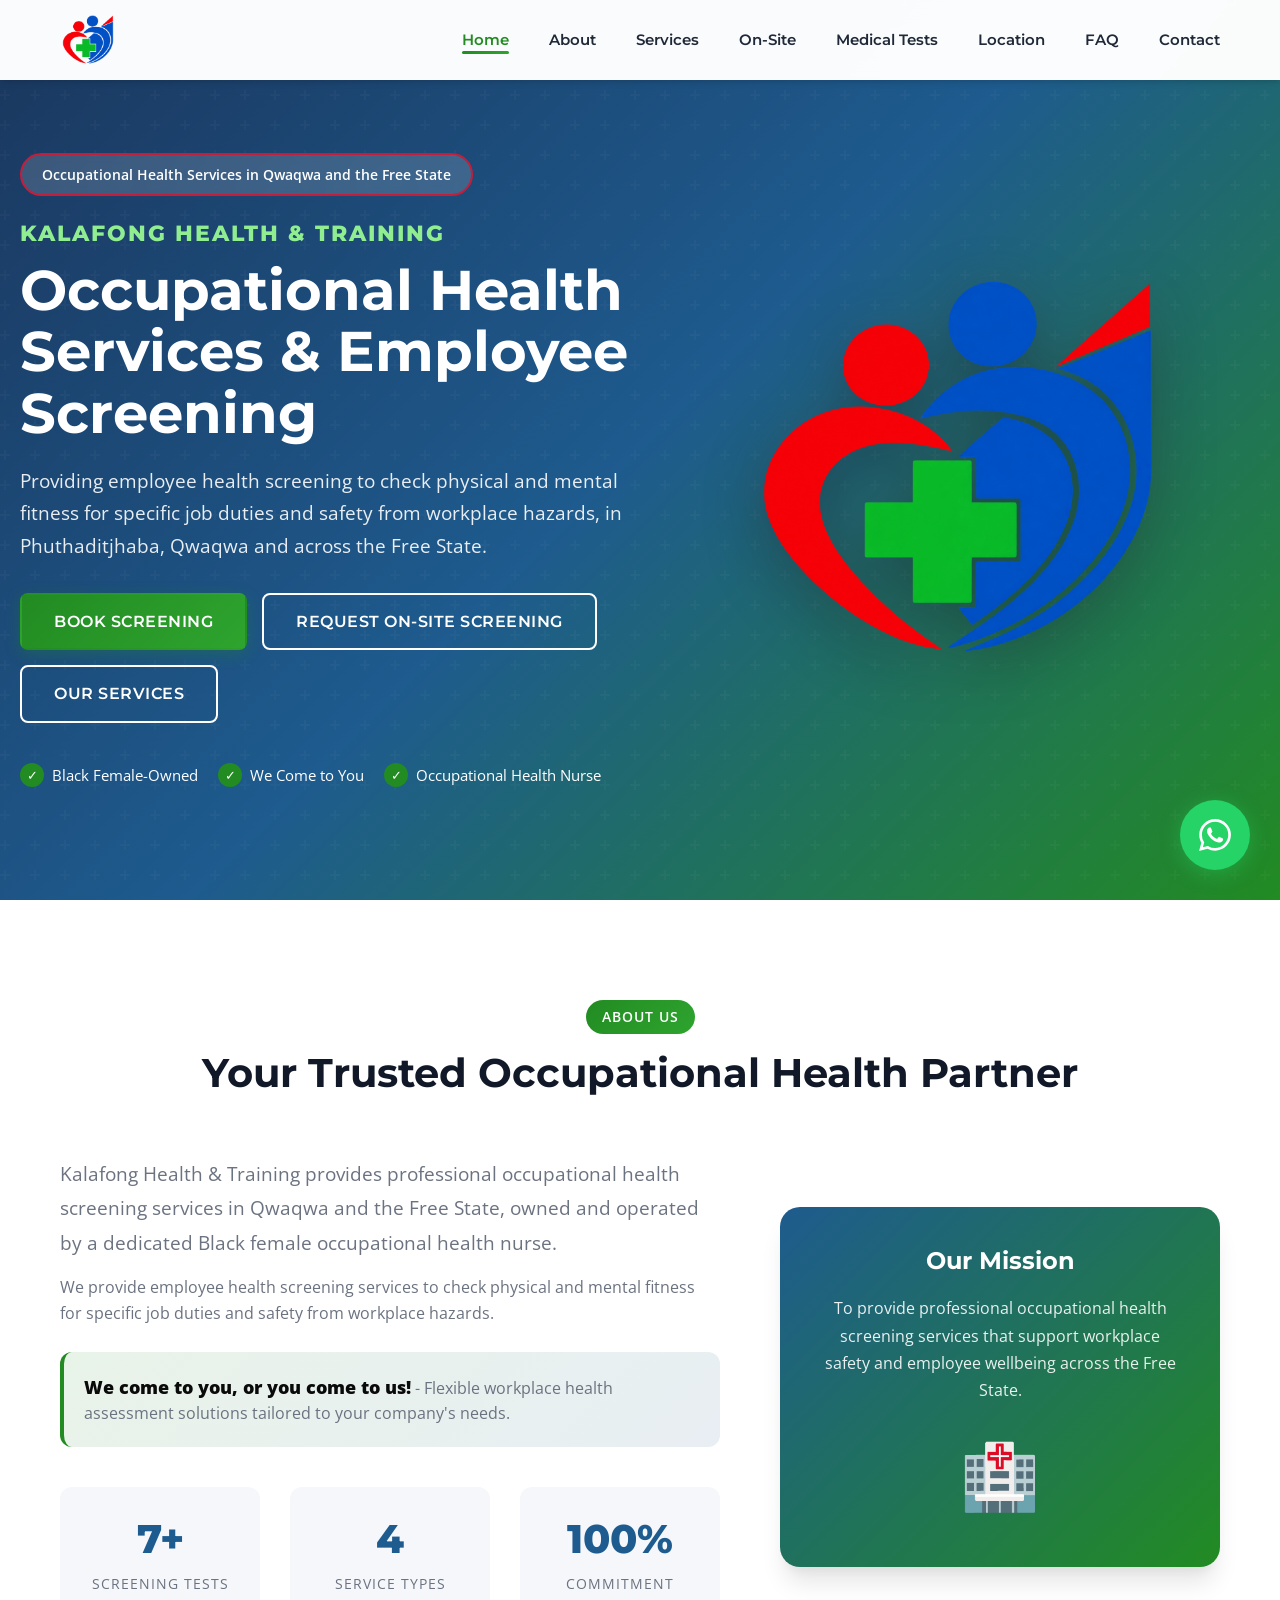
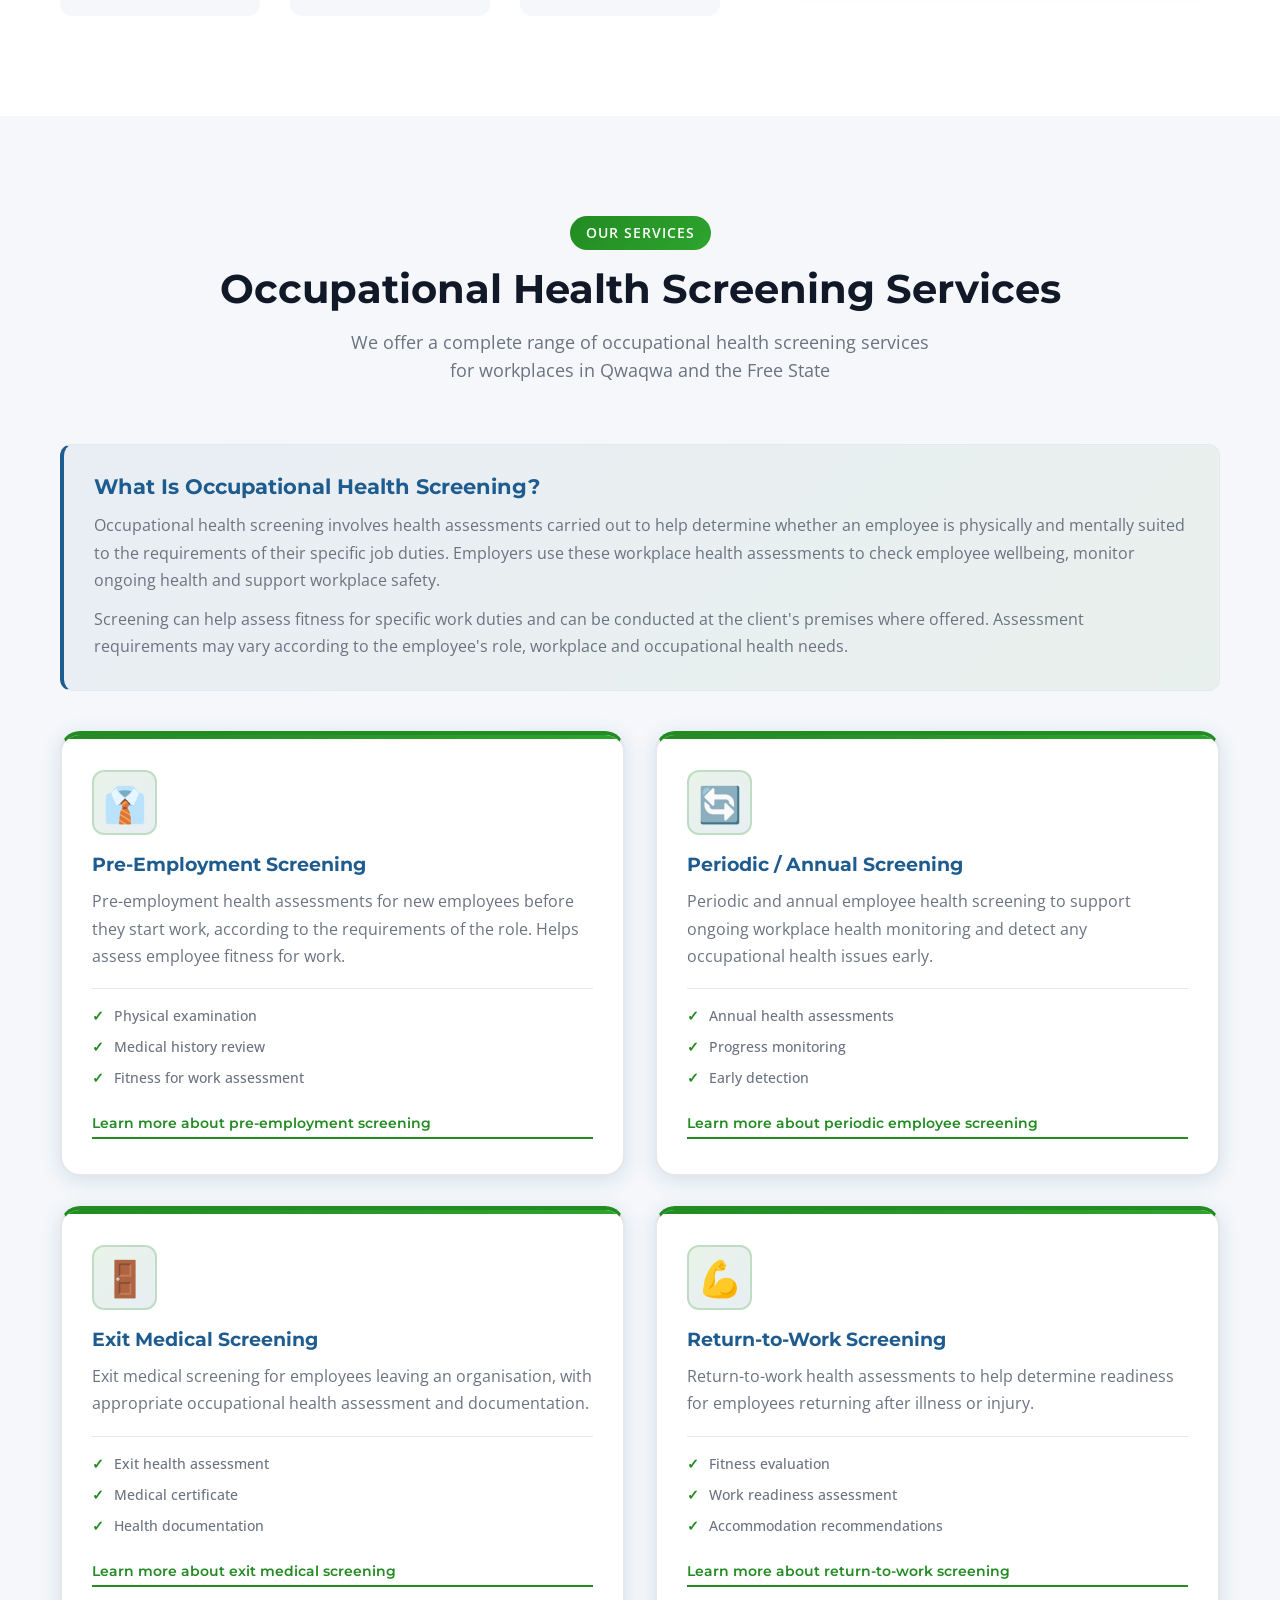
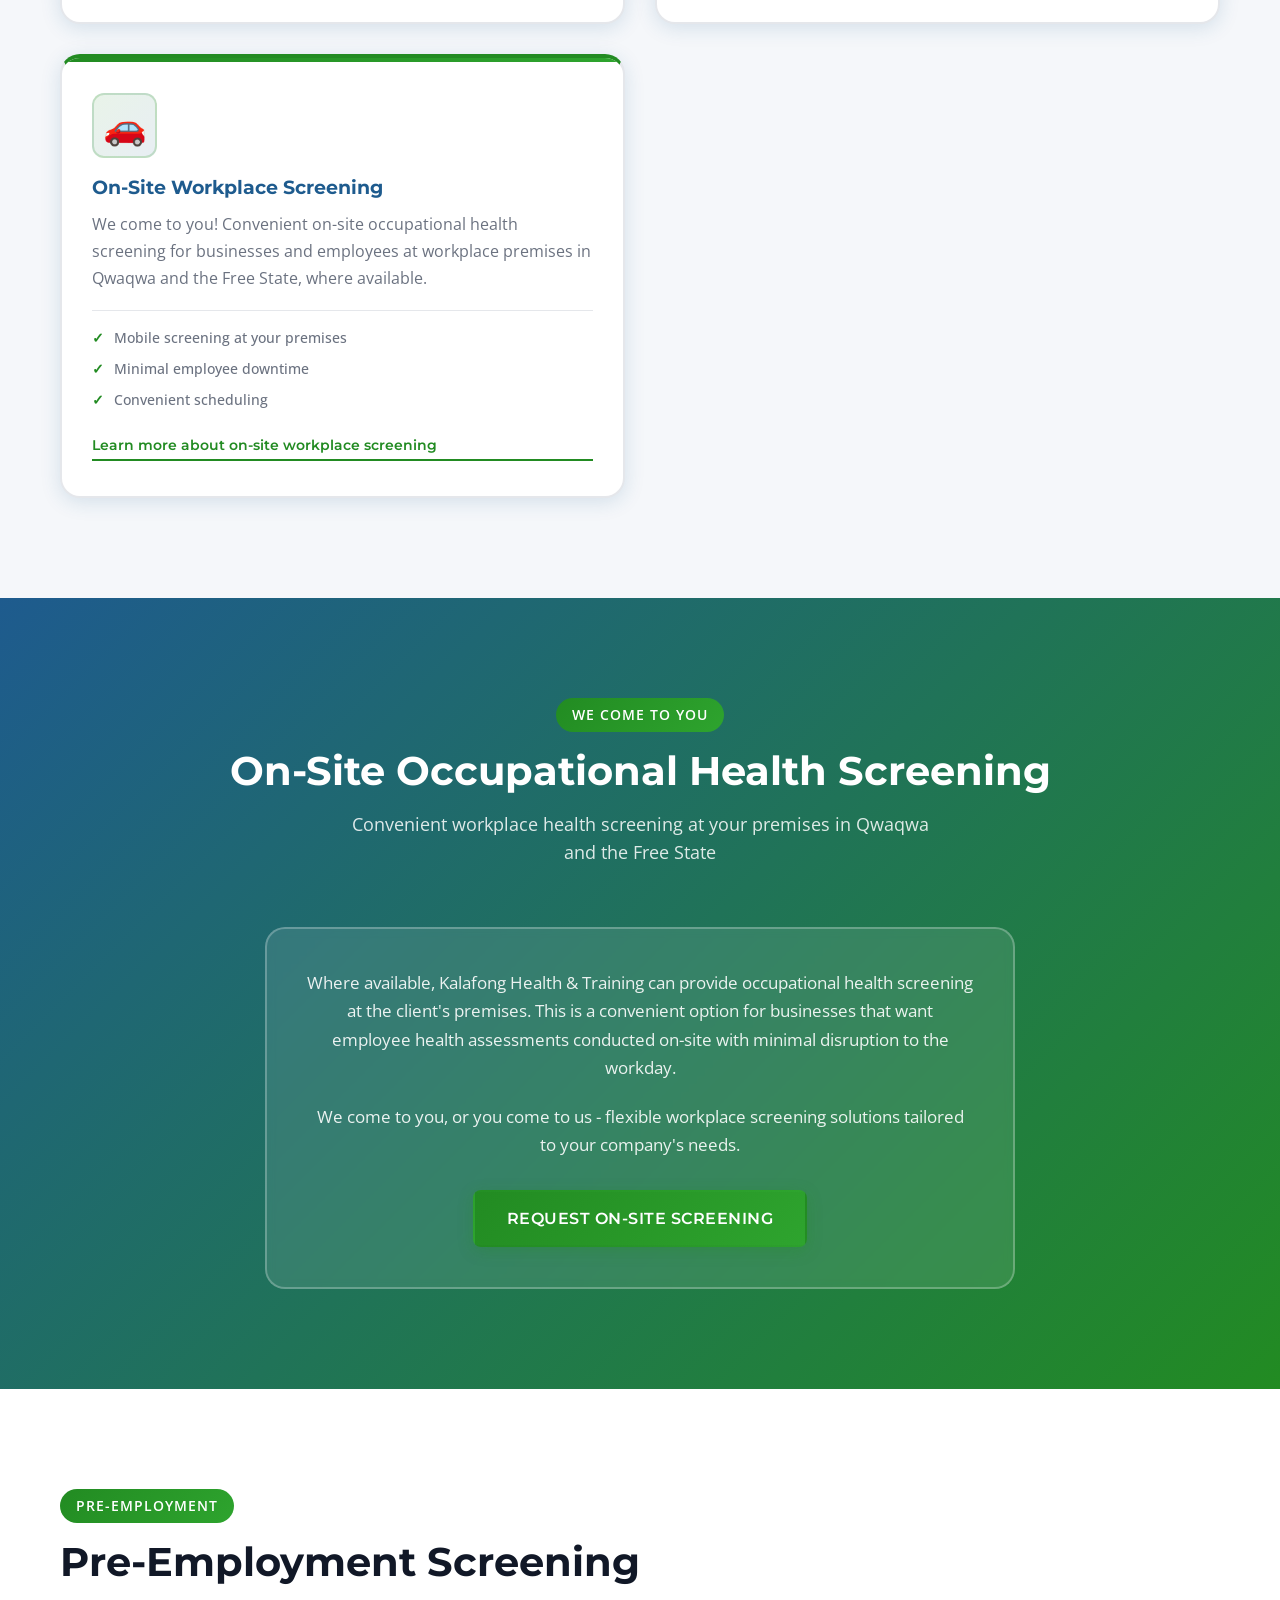
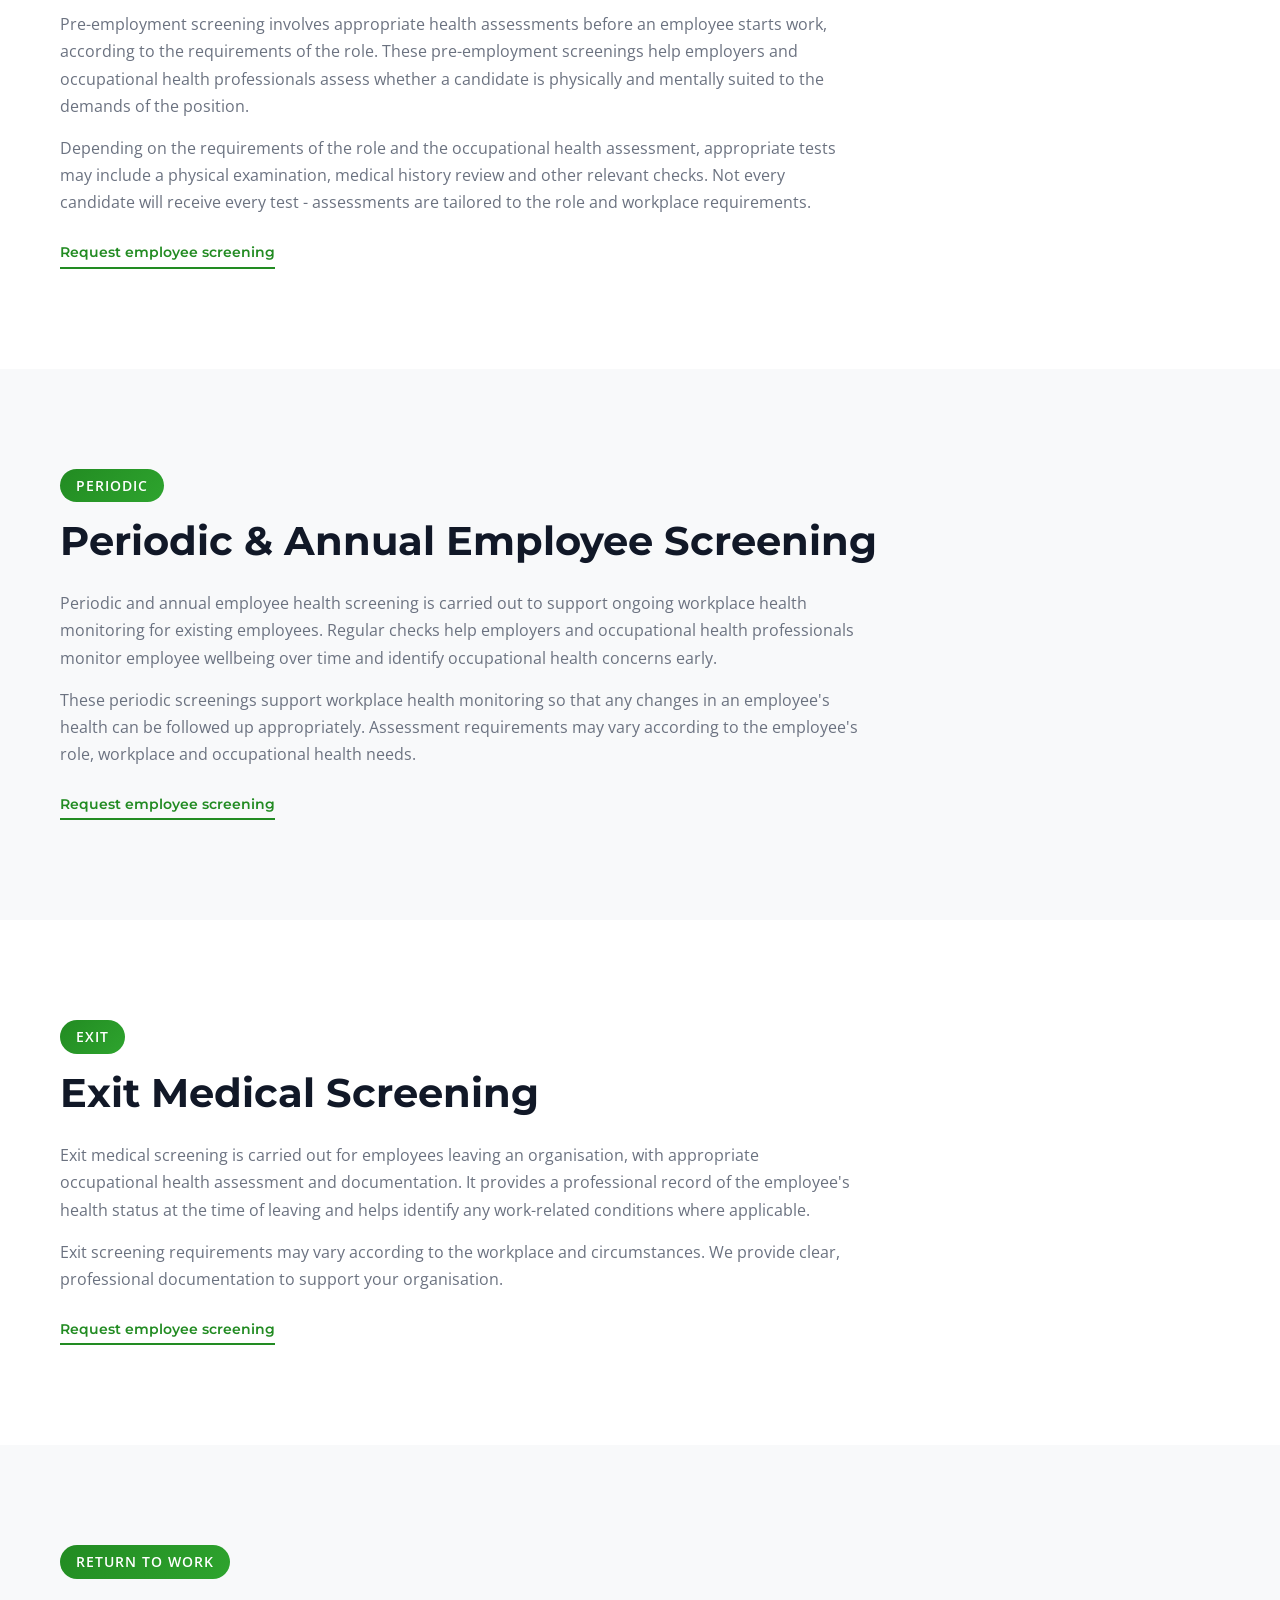
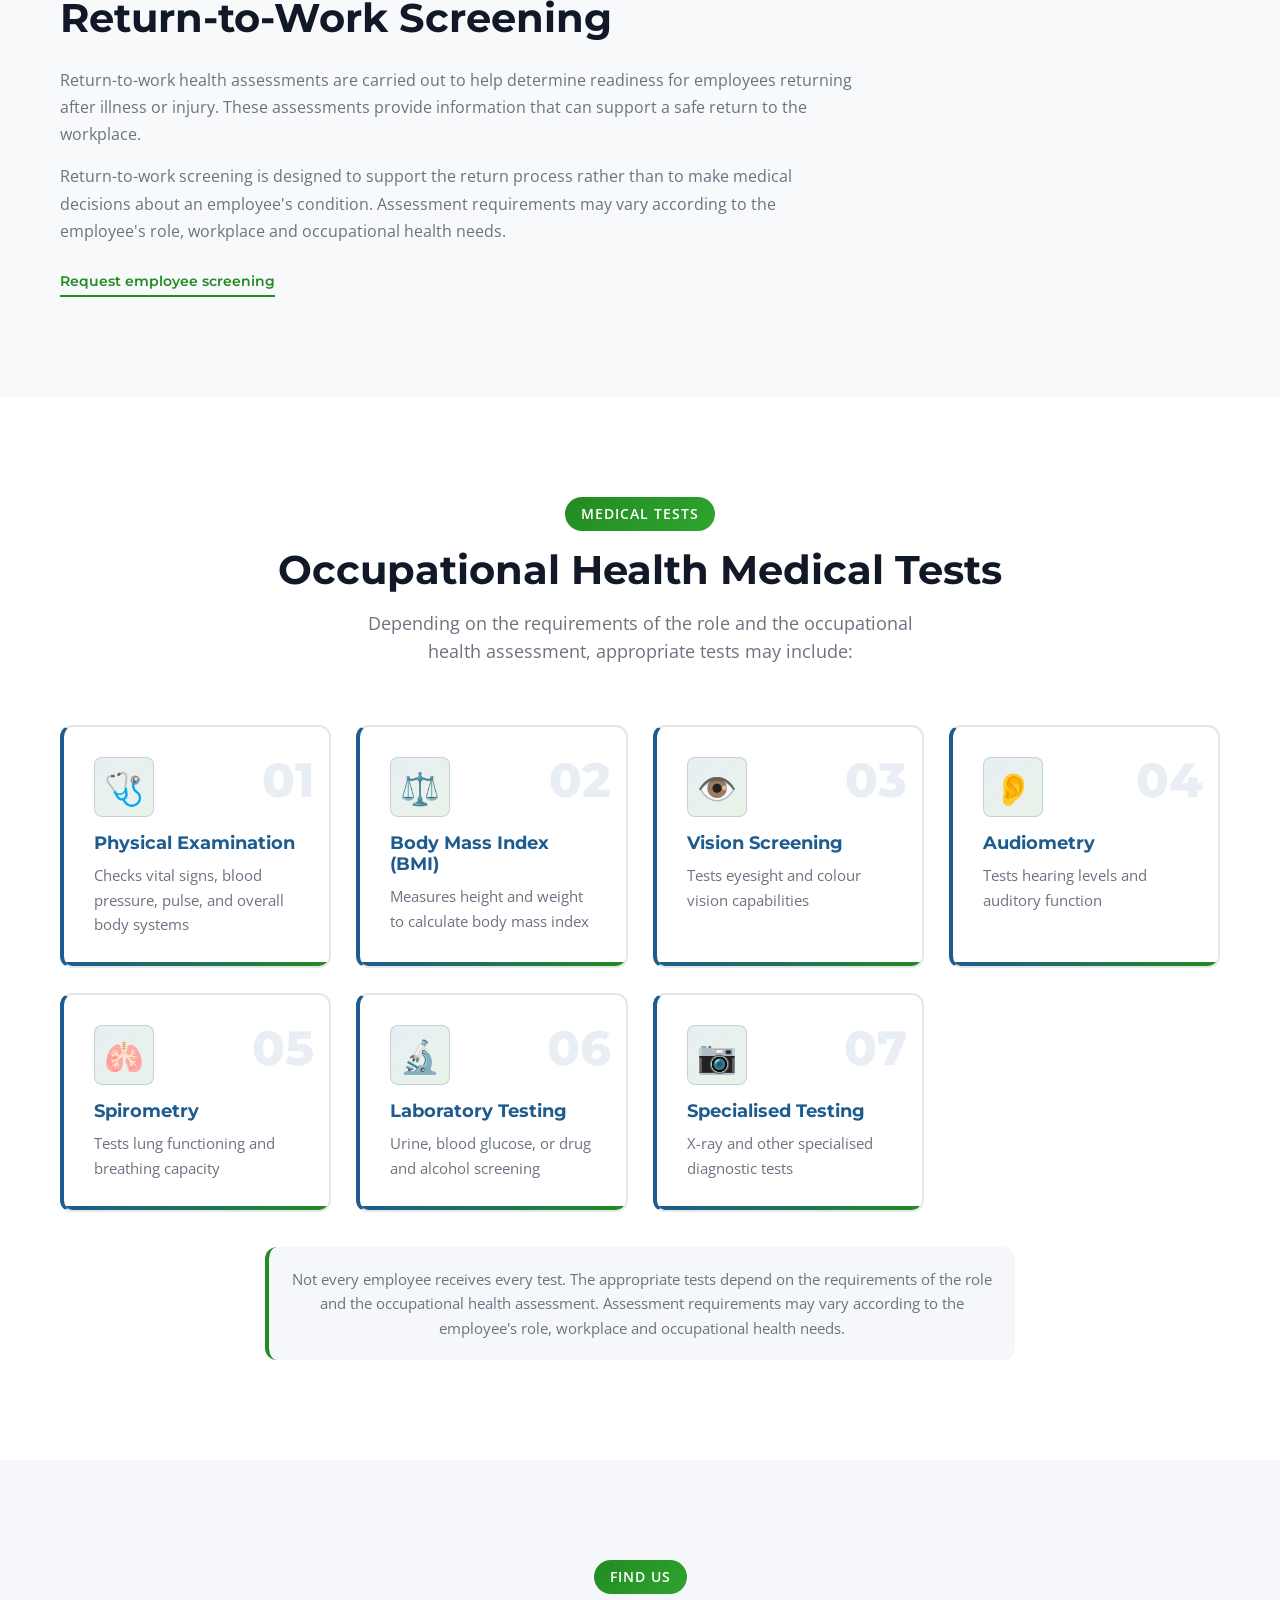
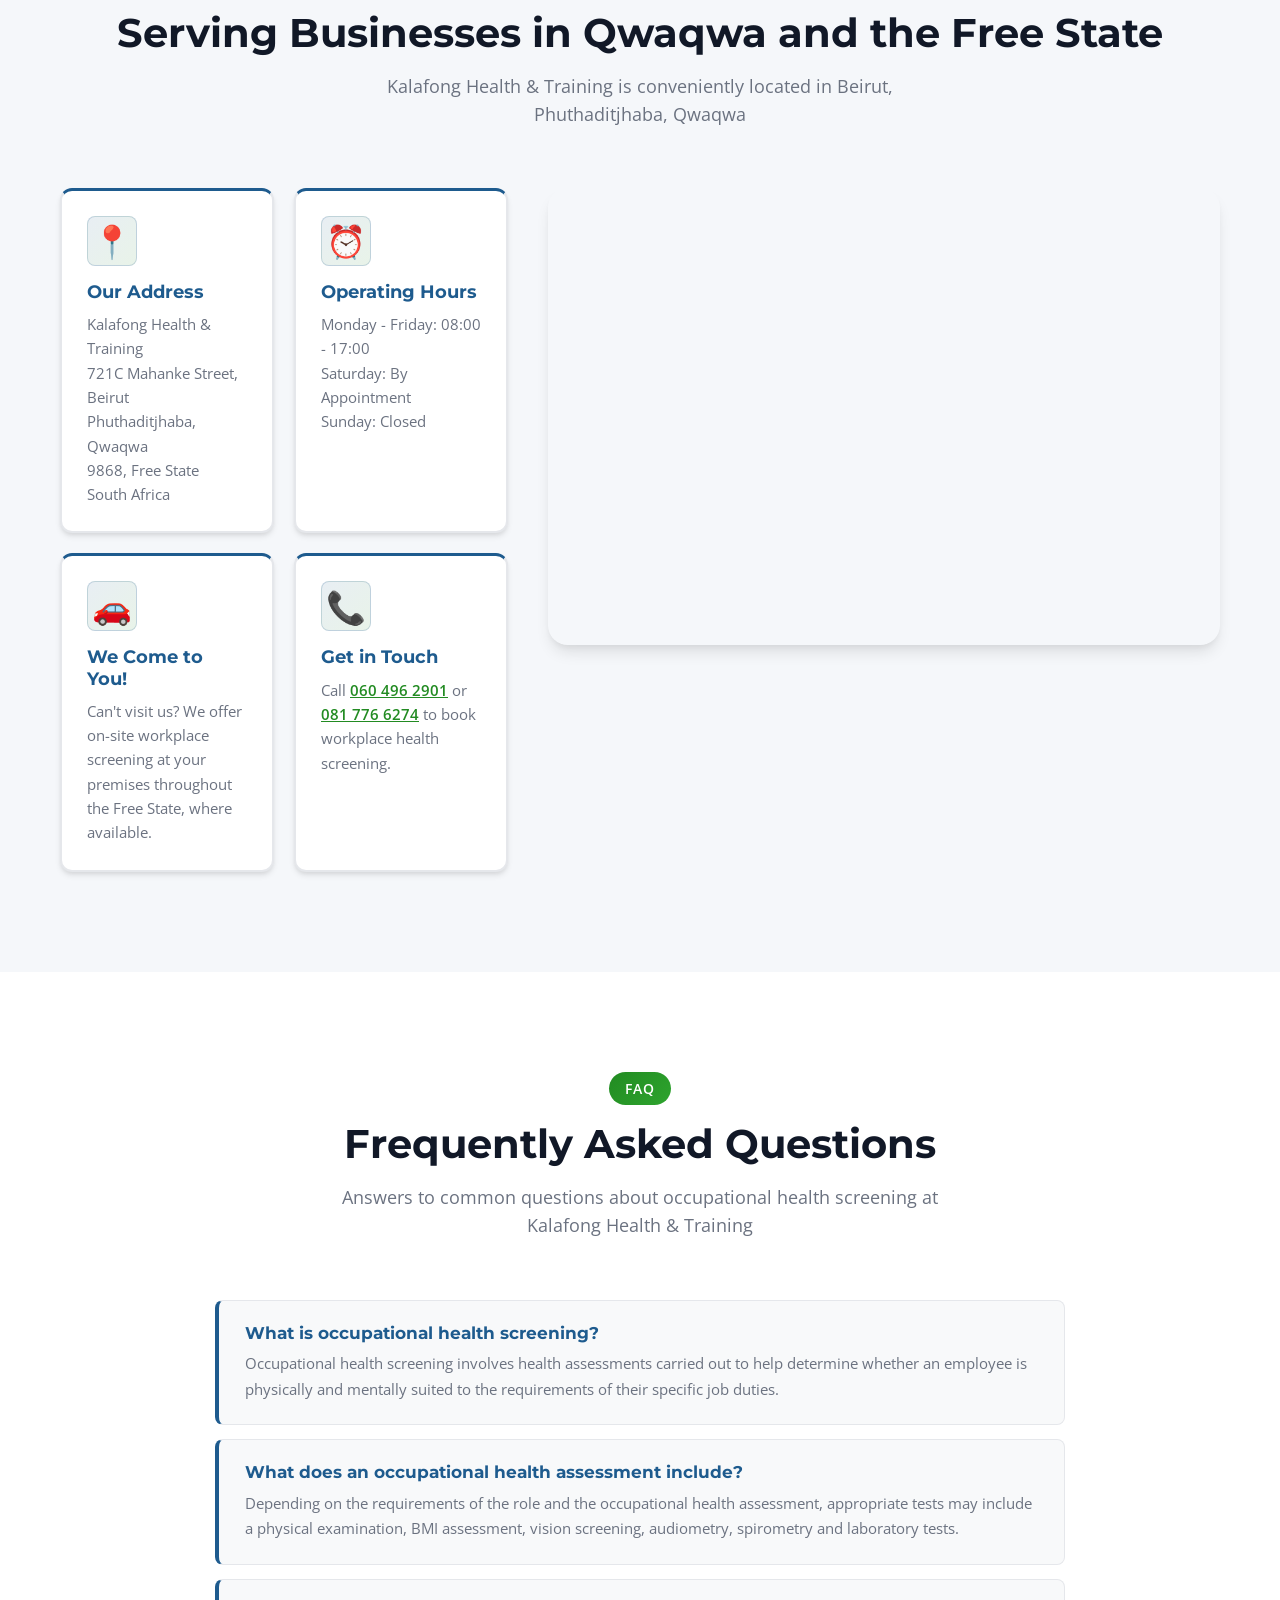
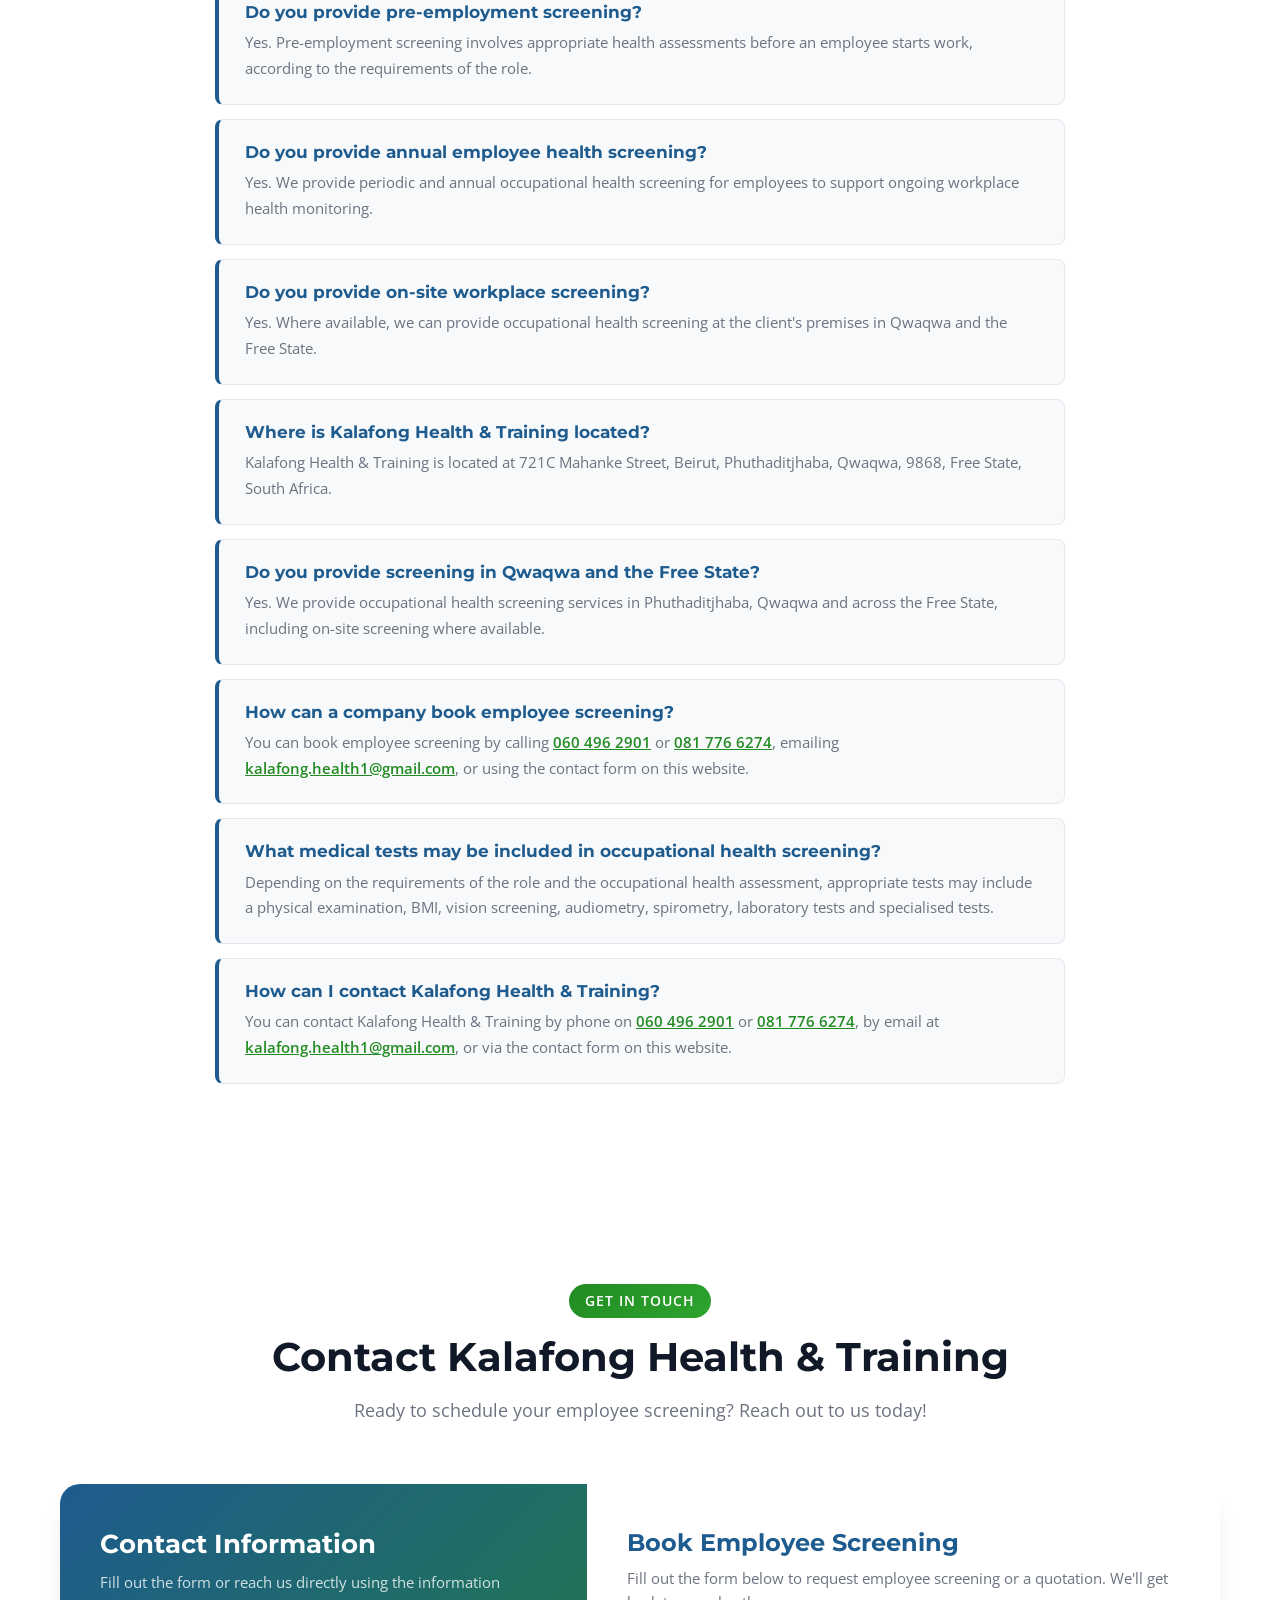
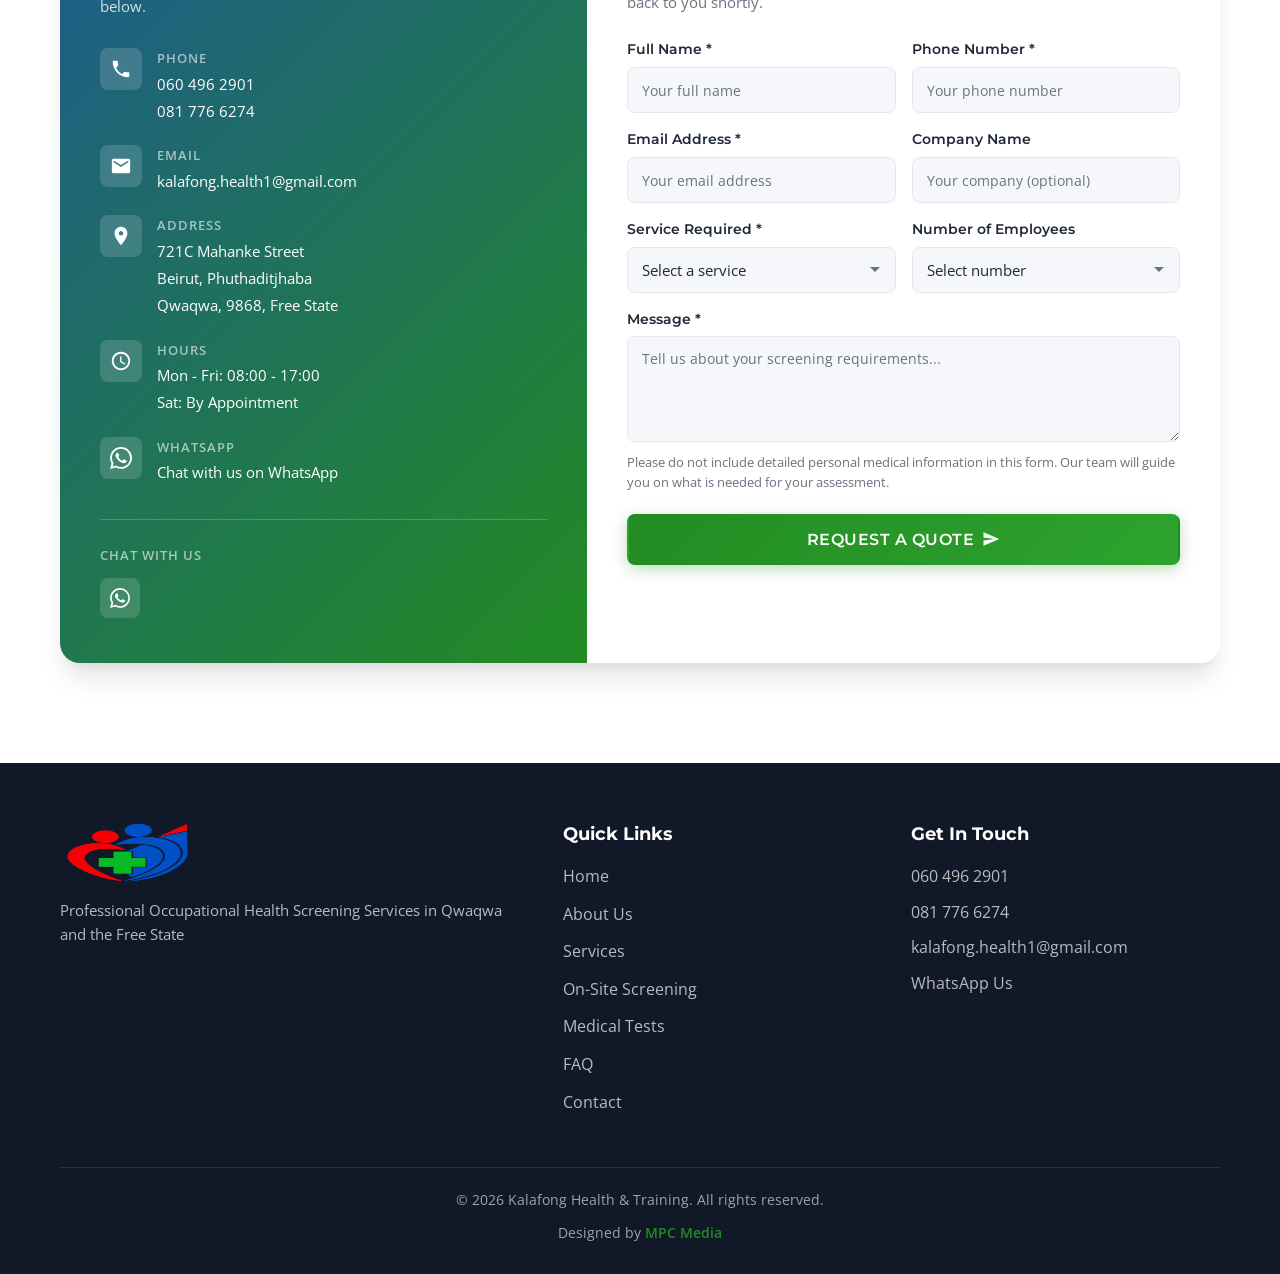
==== index.html @ 6b4f8556 "Add Kalafong Health & Training website with SEO optimisation" ====
<!DOCTYPE html>
<html lang="en">
<head>
    <meta charset="UTF-8">
    <meta name="viewport" content="width=device-width, initial-scale=1.0">
    <meta name="color-scheme" content="light">
    <!--
    =====================================================
    KALAFONG HEALTH & TRAINING — SITE CONFIGURATION
    =====================================================
    SITE_URL: replace the value below with the final confirmed
    domain once it is available (e.g. https://kalafonghealthandtraining.co.za/).
    Do not use "#" placeholders for real URLs.
    Callback phone for WhatsApp: 060 496 2901 / +27 60 496 2901
    =====================================================
    -->
    <meta name="title" content="Kalafong Health & Training | Occupational Health Services in Qwaqwa">
    <meta name="description" content="Kalafong Health & Training provides occupational health screening and employee health assessments in Phuthaditjhaba, Qwaqwa and across the Free State.">
    <meta name="robots" content="index, follow">
    <meta name="author" content="Kalafong Health & Training">
    <meta name="geo.region" content="ZA-FS">
    <meta name="geo.placename" content="Phuthaditjhaba, Qwaqwa">
    <meta name="theme-color" content="#228B22">

    <title>Kalafong Health & Training | Occupational Health Services in Qwaqwa</title>

    <!-- Canonical (update SITE_URL with the final domain) -->
    <link rel="canonical" href="https://kalafonghealthandtraining.co.za/">

    <!-- Open Graph -->
    <meta property="og:type" content="website">
    <meta property="og:site_name" content="Kalafong Health & Training">
    <meta property="og:title" content="Kalafong Health & Training | Occupational Health Services in Qwaqwa">
    <meta property="og:description" content="Kalafong Health & Training provides occupational health screening and employee health assessments in Phuthaditjhaba, Qwaqwa and across the Free State.">
    <meta property="og:url" content="https://kalafonghealthandtraining.co.za/">
    <meta property="og:image" content="https://kalafonghealthandtraining.co.za/kalafong-health-training-logo.png">
    <meta property="og:image:alt" content="Kalafong Health & Training">
    <meta property="og:locale" content="en_ZA">

    <!-- Twitter -->
    <meta name="twitter:card" content="summary">
    <meta name="twitter:title" content="Kalafong Health & Training | Occupational Health Services in Qwaqwa">
    <meta name="twitter:description" content="Occupational health screening and employee health assessments in Phuthaditjhaba, Qwaqwa and the Free State.">
    <meta name="twitter:image" content="https://kalafonghealthandtraining.co.za/kalafong-health-training-logo.png">

    <!-- Local Business Structured Data -->
    <script type="application/ld+json">
    {
        "@context": "https://schema.org",
        "@type": "MedicalBusiness",
        "name": "Kalafong Health & Training",
        "description": "Occupational health screening and employee health assessment services in Phuthaditjhaba, Qwaqwa and the Free State.",
        "url": "https://kalafonghealthandtraining.co.za/",
        "logo": "https://kalafonghealthandtraining.co.za/kalafong-health-training-logo.png",
        "telephone": "+27604962901",
        "email": "kalafong.health1@gmail.com",
        "address": {
            "@type": "PostalAddress",
            "streetAddress": "721C Mahanke Street, Beirut",
            "addressLocality": "Phuthaditjhaba",
            "addressRegion": "Qwaqwa, Free State",
            "postalCode": "9868",
            "addressCountry": "ZA"
        },
        "openingHoursSpecification": [
            {
                "@type": "OpeningHoursSpecification",
                "dayOfWeek": ["Monday", "Tuesday", "Wednesday", "Thursday", "Friday"],
                "opens": "08:00",
                "closes": "17:00"
            },
            {
                "@type": "OpeningHoursSpecification",
                "dayOfWeek": "Saturday",
                "description": "By appointment"
            }
        ],
        "areaServed": ["Qwaqwa", "Phuthaditjhaba", "Free State", "South Africa"]
    }
    </script>

    <!-- Organization Structured Data -->
    <script type="application/ld+json">
    {
        "@context": "https://schema.org",
        "@type": "Organization",
        "name": "Kalafong Health & Training",
        "url": "https://kalafonghealthandtraining.co.za/",
        "logo": "https://kalafonghealthandtraining.co.za/kalafong-health-training-logo.png",
        "telephone": "+27604962901",
        "email": "kalafong.health1@gmail.com",
        "address": {
            "@type": "PostalAddress",
            "streetAddress": "721C Mahanke Street, Beirut",
            "addressLocality": "Phuthaditjhaba",
            "addressRegion": "Qwaqwa, Free State",
            "postalCode": "9868",
            "addressCountry": "ZA"
        }
    }
    </script>

    <!-- FAQ Structured Data (content is visible on page) -->
    <script type="application/ld+json">
    {
        "@context": "https://schema.org",
        "@type": "FAQPage",
        "mainEntity": [
            {
                "@type": "Question",
                "name": "What is occupational health screening?",
                "acceptedAnswer": {
                    "@type": "Answer",
                    "text": "Occupational health screening involves health assessments carried out to help determine whether an employee is physically and mentally suited to the requirements of their specific job duties."
                }
            },
            {
                "@type": "Question",
                "name": "What does an occupational health assessment include?",
                "acceptedAnswer": {
                    "@type": "Answer",
                    "text": "Depending on the requirements of the role and the occupational health assessment, appropriate tests may include a physical examination, BMI assessment, vision screening, audiometry, spirometry and laboratory tests."
                }
            },
            {
                "@type": "Question",
                "name": "Do you provide pre-employment screening?",
                "acceptedAnswer": {
                    "@type": "Answer",
                    "text": "Yes. Pre-employment screening involves appropriate health assessments before an employee starts work, according to the requirements of the role."
                }
            },
            {
                "@type": "Question",
                "name": "Do you provide annual employee health screening?",
                "acceptedAnswer": {
                    "@type": "Answer",
                    "text": "Yes. We provide periodic and annual occupational health screening for employees to support ongoing workplace health monitoring."
                }
            },
            {
                "@type": "Question",
                "name": "Do you provide on-site workplace screening?",
                "acceptedAnswer": {
                    "@type": "Answer",
                    "text": "Yes. Where available, we can provide occupational health screening at the client's premises in Qwaqwa and the Free State."
                }
            },
            {
                "@type": "Question",
                "name": "Where is Kalafong Health & Training located?",
                "acceptedAnswer": {
                    "@type": "Answer",
                    "text": "Kalafong Health & Training is located at 721C Mahanke Street, Beirut, Phuthaditjhaba, Qwaqwa, 9868, Free State, South Africa."
                }
            },
            {
                "@type": "Question",
                "name": "Do you provide screening in Qwaqwa and the Free State?",
                "acceptedAnswer": {
                    "@type": "Answer",
                    "text": "Yes. We provide occupational health screening services in Phuthaditjhaba, Qwaqwa and across the Free State, including on-site screening where available."
                }
            },
            {
                "@type": "Question",
                "name": "How can a company book employee screening?",
                "acceptedAnswer": {
                    "@type": "Answer",
                    "text": "You can book employee screening by calling 060 496 2901 or 081 776 6274, emailing kalafong.health1@gmail.com, or using the contact form on this website."
                }
            },
            {
                "@type": "Question",
                "name": "What medical tests may be included in occupational health screening?",
                "acceptedAnswer": {
                    "@type": "Answer",
                    "text": "Depending on the requirements of the role and the occupational health assessment, appropriate tests may include a physical examination, BMI, vision screening, audiometry, spirometry, laboratory tests and specialised tests."
                }
            },
            {
                "@type": "Question",
                "name": "How can I contact Kalafong Health & Training?",
                "acceptedAnswer": {
                    "@type": "Answer",
                    "text": "You can contact Kalafong Health & Training by phone on 060 496 2901 or 081 776 6274, by email at kalafong.health1@gmail.com, or via the contact form on this website."
                }
            }
        ]
    }
    </script>

    <link rel="stylesheet" href="styles.css">
    <link rel="preconnect" href="https://fonts.googleapis.com">
    <link rel="preconnect" href="https://fonts.gstatic.com" crossorigin>
    <link href="https://fonts.googleapis.com/css2?family=Montserrat:wght@400;500;600;700;800&family=Open+Sans:wght@400;500;600&display=swap" rel="stylesheet">
</head>
<body>
    <a href="#main-content" class="skip-link">Skip to main content</a>
    <!-- Navigation -->
    <nav class="navbar" id="navbar">
        <div class="nav-container">
            <a href="#home" class="nav-logo">
                <img src="kalafong-health-training-logo.png" alt="Kalafong Health & Training" class="logo-img" width="130" height="120" fetchpriority="high">
            </a>
            <button class="nav-toggle" id="nav-toggle" aria-label="Toggle navigation menu" aria-expanded="false" aria-controls="nav-menu">
                <span class="hamburger"></span>
            </button>
            <ul class="nav-menu" id="nav-menu">
                <li><a href="#home" class="nav-link active">Home</a></li>
                <li><a href="#about" class="nav-link">About</a></li>
                <li><a href="#services" class="nav-link">Services</a></li>
                <li><a href="#on-site" class="nav-link">On-Site</a></li>
                <li><a href="#tests" class="nav-link">Medical Tests</a></li>
                <li><a href="#location" class="nav-link">Location</a></li>
                <li><a href="#faq" class="nav-link">FAQ</a></li>
                <li><a href="#contact" class="nav-link">Contact</a></li>
            </ul>
        </div>
    </nav>

    <!-- Main Content -->
    <main id="main-content">

    <!-- Hero Section -->
    <section id="home" class="hero" aria-label="Introduction">
        <div class="hero-content">
            <div class="hero-badge">Occupational Health Services in Qwaqwa and the Free State</div>
            <p class="hero-brand-name">Kalafong Health &amp; Training</p>
            <h1 class="hero-title">
                Occupational Health Services &amp; Employee Screening
            </h1>
            <p class="hero-subtitle">
                Providing employee health screening to check physical and mental fitness for specific job duties and safety from workplace hazards, in Phuthaditjhaba, Qwaqwa and across the Free State.
            </p>
            <div class="hero-cta">
                <a href="#contact" class="btn btn-primary">Book Screening</a>
                <a href="#on-site" class="btn btn-secondary">Request On-Site Screening</a>
                <a href="#services" class="btn btn-secondary">Our Services</a>
            </div>
            <div class="hero-features">
                <div class="feature">
                    <span class="feature-icon">✓</span>
                    <span>Black Female-Owned</span>
                </div>
                <div class="feature">
                    <span class="feature-icon">✓</span>
                    <span>We Come to You</span>
                </div>
                <div class="feature">
                    <span class="feature-icon">✓</span>
                    <span>Occupational Health Nurse</span>
                </div>
            </div>
        </div>
        <div class="hero-image">
            <img src="kalafong-health-training-logo.png" alt="Kalafong Health & Training" class="hero-logo" width="420" height="386" fetchpriority="high">
        </div>
    </section>

    <!-- About Section -->
    <section id="about" class="about" aria-label="About Us">
        <div class="container">
            <div class="section-header">
                <span class="section-tag">About Us</span>
                <h2 class="section-title">Your Trusted Occupational Health Partner</h2>
            </div>
            <div class="about-content">
                <div class="about-text">
                    <p class="about-lead">
                        Kalafong Health &amp; Training provides professional occupational health screening services in Qwaqwa and the Free State, owned and operated by a dedicated Black female occupational health nurse.
                    </p>
                    <p>
                        We provide employee health screening services to check physical and mental fitness for specific job duties and safety from workplace hazards.
                    </p>
                    <p class="about-highlight">
                        <strong class="bold-dark">We come to you, or you come to us!</strong> - Flexible workplace health assessment solutions tailored to your company's needs.
                    </p>
                    <div class="about-stats">
                        <div class="stat">
                            <span class="stat-number">7+</span>
                            <span class="stat-label">Screening Tests</span>
                        </div>
                        <div class="stat">
                            <span class="stat-number">4</span>
                            <span class="stat-label">Service Types</span>
                        </div>
                        <div class="stat">
                            <span class="stat-number">100%</span>
                            <span class="stat-label">Commitment</span>
                        </div>
                    </div>
                </div>
                <div class="about-image">
                    <div class="about-card">
                        <h3>Our Mission</h3>
                        <p>To provide professional occupational health screening services that support workplace safety and employee wellbeing across the Free State.</p>
                        <div class="mission-icon">🏥</div>
                    </div>
                </div>
            </div>
        </div>
    </section>

    <!-- Services Section -->
    <section id="services" class="services" aria-label="Occupational Health Screening Services">
        <div class="container">
            <div class="section-header">
                <span class="section-tag">Our Services</span>
                <h2 class="section-title">Occupational Health Screening Services</h2>
                <p class="section-subtitle">We offer a complete range of occupational health screening services for workplaces in Qwaqwa and the Free State</p>
            </div>

            <!-- Occupational Health Overview -->
            <div class="occupational-health-intro">
                <h3>What Is Occupational Health Screening?</h3>
                <p>
                    Occupational health screening involves health assessments carried out to help determine whether an employee is physically and mentally suited to the requirements of their specific job duties. Employers use these workplace health assessments to check employee wellbeing, monitor ongoing health and support workplace safety.
                </p>
                <p>
                    Screening can help assess fitness for specific work duties and can be conducted at the client's premises where offered. Assessment requirements may vary according to the employee's role, workplace and occupational health needs.
                </p>
            </div>

            <div class="services-grid">
                <!-- Service 1 -->
                <div class="service-card" id="pre-employment-screening">
                    <div class="service-icon">👔</div>
                    <h3 class="service-title">Pre-Employment Screening</h3>
                    <p class="service-description">
                        Pre-employment health assessments for new employees before they start work, according to the requirements of the role. Helps assess employee fitness for work.
                    </p>
                    <ul class="service-features">
                        <li>Physical examination</li>
                        <li>Medical history review</li>
                        <li>Fitness for work assessment</li>
                    </ul>
                    <a href="#pre-employment" class="service-link">Learn more about pre-employment screening</a>
                </div>

                <!-- Service 2 -->
                <div class="service-card" id="periodic-health-screening">
                    <div class="service-icon">🔄</div>
                    <h3 class="service-title">Periodic / Annual Screening</h3>
                    <p class="service-description">
                        Periodic and annual employee health screening to support ongoing workplace health monitoring and detect any occupational health issues early.
                    </p>
                    <ul class="service-features">
                        <li>Annual health assessments</li>
                        <li>Progress monitoring</li>
                        <li>Early detection</li>
                    </ul>
                    <a href="#periodic" class="service-link">Learn more about periodic employee screening</a>
                </div>

                <!-- Service 3 -->
                <div class="service-card" id="exit-medical-screening">
                    <div class="service-icon">🚪</div>
                    <h3 class="service-title">Exit Medical Screening</h3>
                    <p class="service-description">
                        Exit medical screening for employees leaving an organisation, with appropriate occupational health assessment and documentation.
                    </p>
                    <ul class="service-features">
                        <li>Exit health assessment</li>
                        <li>Medical certificate</li>
                        <li>Health documentation</li>
                    </ul>
                    <a href="#exit-medical" class="service-link">Learn more about exit medical screening</a>
                </div>

                <!-- Service 4 -->
                <div class="service-card" id="return-to-work-screening">
                    <div class="service-icon">💪</div>
                    <h3 class="service-title">Return-to-Work Screening</h3>
                    <p class="service-description">
                        Return-to-work health assessments to help determine readiness for employees returning after illness or injury.
                    </p>
                    <ul class="service-features">
                        <li>Fitness evaluation</li>
                        <li>Work readiness assessment</li>
                        <li>Accommodation recommendations</li>
                    </ul>
                    <a href="#return-to-work" class="service-link">Learn more about return-to-work screening</a>
                </div>

                <!-- Service 5: On-site -->
                <div class="service-card" id="on-site-occupational-health">
                    <div class="service-icon">🚗</div>
                    <h3 class="service-title">On-Site Workplace Screening</h3>
                    <p class="service-description">
                        We come to you! Convenient on-site occupational health screening for businesses and employees at workplace premises in Qwaqwa and the Free State, where available.
                    </p>
                    <ul class="service-features">
                        <li>Mobile screening at your premises</li>
                        <li>Minimal employee downtime</li>
                        <li>Convenient scheduling</li>
                    </ul>
                    <a href="#on-site" class="service-link">Learn more about on-site workplace screening</a>
                </div>
            </div>
        </div>
    </section>

    <!-- On-Site Screening Section -->
    <section id="on-site" class="on-site" aria-label="On-Site Occupational Health Screening">
        <div class="container">
            <div class="section-header">
                <span class="section-tag">We Come to You</span>
                <h2 class="section-title">On-Site Occupational Health Screening</h2>
                <p class="section-subtitle">Convenient workplace health screening at your premises in Qwaqwa and the Free State</p>
            </div>
            <div class="on-site-content">
                <div class="on-site-text">
                    <p>
                        Where available, Kalafong Health &amp; Training can provide occupational health screening at the client's premises. This is a convenient option for businesses that want employee health assessments conducted on-site with minimal disruption to the workday.
                    </p>
                    <p>
                        We come to you, or you come to us - flexible workplace screening solutions tailored to your company's needs.
                    </p>
                    <a href="#contact" class="btn btn-primary">Request On-Site Screening</a>
                </div>
            </div>
        </div>
    </section>

    <!-- Detailed Service Sections -->
    <section id="pre-employment" class="service-detail" aria-label="Pre-Employment Screening">
        <div class="container">
            <div class="service-detail-header">
                <span class="section-tag">Pre-Employment</span>
                <h2 class="section-title">Pre-Employment Screening</h2>
            </div>
            <div class="service-detail-body">
                <p>
                    Pre-employment screening involves appropriate health assessments before an employee starts work, according to the requirements of the role. These pre-employment screenings help employers and occupational health professionals assess whether a candidate is physically and mentally suited to the demands of the position.
                </p>
                <p>
                    Depending on the requirements of the role and the occupational health assessment, appropriate tests may include a physical examination, medical history review and other relevant checks. Not every candidate will receive every test - assessments are tailored to the role and workplace requirements.
                </p>
                <a href="#contact" class="service-link-inline">Request employee screening</a>
            </div>
        </div>
    </section>

    <section id="periodic" class="service-detail" aria-label="Periodic and Annual Employee Screening">
        <div class="container">
            <div class="service-detail-header">
                <span class="section-tag">Periodic</span>
                <h2 class="section-title">Periodic &amp; Annual Employee Screening</h2>
            </div>
            <div class="service-detail-body">
                <p>
                    Periodic and annual employee health screening is carried out to support ongoing workplace health monitoring for existing employees. Regular checks help employers and occupational health professionals monitor employee wellbeing over time and identify occupational health concerns early.
                </p>
                <p>
                    These periodic screenings support workplace health monitoring so that any changes in an employee's health can be followed up appropriately. Assessment requirements may vary according to the employee's role, workplace and occupational health needs.
                </p>
                <a href="#contact" class="service-link-inline">Request employee screening</a>
            </div>
        </div>
    </section>

    <section id="exit-medical" class="service-detail" aria-label="Exit Medical Screening">
        <div class="container">
            <div class="service-detail-header">
                <span class="section-tag">Exit</span>
                <h2 class="section-title">Exit Medical Screening</h2>
            </div>
            <div class="service-detail-body">
                <p>
                    Exit medical screening is carried out for employees leaving an organisation, with appropriate occupational health assessment and documentation. It provides a professional record of the employee's health status at the time of leaving and helps identify any work-related conditions where applicable.
                </p>
                <p>
                    Exit screening requirements may vary according to the workplace and circumstances. We provide clear, professional documentation to support your organisation.
                </p>
                <a href="#contact" class="service-link-inline">Request employee screening</a>
            </div>
        </div>
    </section>

    <section id="return-to-work" class="service-detail" aria-label="Return-to-Work Screening">
        <div class="container">
            <div class="service-detail-header">
                <span class="section-tag">Return to Work</span>
                <h2 class="section-title">Return-to-Work Screening</h2>
            </div>
            <div class="service-detail-body">
                <p>
                    Return-to-work health assessments are carried out to help determine readiness for employees returning after illness or injury. These assessments provide information that can support a safe return to the workplace.
                </p>
                <p>
                    Return-to-work screening is designed to support the return process rather than to make medical decisions about an employee's condition. Assessment requirements may vary according to the employee's role, workplace and occupational health needs.
                </p>
                <a href="#contact" class="service-link-inline">Request employee screening</a>
            </div>
        </div>
    </section>

    <!-- Tests Section -->
    <section id="tests" class="tests" aria-label="Occupational Health Medical Tests">
        <div class="container">
            <div class="section-header">
                <span class="section-tag">Medical Tests</span>
                <h2 class="section-title">Occupational Health Medical Tests</h2>
                <p class="section-subtitle">Depending on the requirements of the role and the occupational health assessment, appropriate tests may include:</p>
            </div>
            <div class="tests-grid">
                <!-- Test 1 -->
                <div class="test-card">
                    <div class="test-number">01</div>
                    <div class="test-icon">🩺</div>
                    <h3 class="test-title">Physical Examination</h3>
                    <p class="test-description">Checks vital signs, blood pressure, pulse, and overall body systems</p>
                </div>

                <!-- Test 2 -->
                <div class="test-card">
                    <div class="test-number">02</div>
                    <div class="test-icon">⚖️</div>
                    <h3 class="test-title">Body Mass Index (BMI)</h3>
                    <p class="test-description">Measures height and weight to calculate body mass index</p>
                </div>

                <!-- Test 3 -->
                <div class="test-card">
                    <div class="test-number">03</div>
                    <div class="test-icon">👁️</div>
                    <h3 class="test-title">Vision Screening</h3>
                    <p class="test-description">Tests eyesight and colour vision capabilities</p>
                </div>

                <!-- Test 4 -->
                <div class="test-card">
                    <div class="test-number">04</div>
                    <div class="test-icon">👂</div>
                    <h3 class="test-title">Audiometry</h3>
                    <p class="test-description">Tests hearing levels and auditory function</p>
                </div>

                <!-- Test 5 -->
                <div class="test-card">
                    <div class="test-number">05</div>
                    <div class="test-icon">🫁</div>
                    <h3 class="test-title">Spirometry</h3>
                    <p class="test-description">Tests lung functioning and breathing capacity</p>
                </div>

                <!-- Test 6 -->
                <div class="test-card">
                    <div class="test-number">06</div>
                    <div class="test-icon">🔬</div>
                    <h3 class="test-title">Laboratory Testing</h3>
                    <p class="test-description">Urine, blood glucose, or drug and alcohol screening</p>
                </div>

                <!-- Test 7 -->
                <div class="test-card">
                    <div class="test-number">07</div>
                    <div class="test-icon">📷</div>
                    <h3 class="test-title">Specialised Testing</h3>
                    <p class="test-description">X-ray and other specialised diagnostic tests</p>
                </div>
            </div>
            <p class="tests-note">
                Not every employee receives every test. The appropriate tests depend on the requirements of the role and the occupational health assessment. Assessment requirements may vary according to the employee's role, workplace and occupational health needs.
            </p>
        </div>
    </section>

    <!-- Location Section -->
    <section id="location" class="location" aria-label="Our Location">
        <div class="container">
            <div class="section-header">
                <span class="section-tag">Find Us</span>
                <h2 class="section-title">Serving Businesses in Qwaqwa and the Free State</h2>
                <p class="section-subtitle">Kalafong Health &amp; Training is conveniently located in Beirut, Phuthaditjhaba, Qwaqwa</p>
            </div>
            <div class="location-content">
                <div class="location-info">
                    <div class="location-card">
                        <div class="location-icon">📍</div>
                        <h3>Our Address</h3>
                        <p>Kalafong Health &amp; Training<br>721C Mahanke Street, Beirut<br>Phuthaditjhaba, Qwaqwa<br>9868, Free State<br>South Africa</p>
                    </div>
                    <div class="location-card">
                        <div class="location-icon">⏰</div>
                        <h3>Operating Hours</h3>
                        <p>Monday - Friday: 08:00 - 17:00<br>Saturday: By Appointment<br>Sunday: Closed</p>
                    </div>
                    <div class="location-card">
                        <div class="location-icon">🚗</div>
                        <h3>We Come to You!</h3>
                        <p>Can't visit us? We offer on-site workplace screening at your premises throughout the Free State, where available.</p>
                    </div>
                    <div class="location-card">
                        <div class="location-icon">📞</div>
                        <h3>Get in Touch</h3>
                        <p>Call <a href="tel:+27604962901">060 496 2901</a> or <a href="tel:+27817766274">081 776 6274</a> to book workplace health screening.</p>
                    </div>
                </div>
                <div class="location-map">
                    <iframe 
                        src="https://maps.google.com/maps?q=721C+Mahanke+Street+Beirut+Phuthaditjhaba+Qwaqwa+9868+South+Africa&t=&z=15&ie=UTF8&iwloc=&output=embed" 
                        width="100%" 
                        height="450" 
                        style="border:0;" 
                        allowfullscreen="" 
                        loading="lazy" 
                        referrerpolicy="no-referrer-when-downgrade"
                        title="Kalafong Health & Training location map - 721C Mahanke Street, Beirut, Phuthaditjhaba, Qwaqwa, 9868">
                    </iframe>
                </div>
            </div>
        </div>
    </section>

    <!-- FAQ Section -->
    <section id="faq" class="faq" aria-label="Frequently Asked Questions">
        <div class="container">
            <div class="section-header">
                <span class="section-tag">FAQ</span>
                <h2 class="section-title">Frequently Asked Questions</h2>
                <p class="section-subtitle">Answers to common questions about occupational health screening at Kalafong Health &amp; Training</p>
            </div>
            <div class="faq-list">
                <div class="faq-item">
                    <h3 class="faq-question">What is occupational health screening?</h3>
                    <p class="faq-answer">Occupational health screening involves health assessments carried out to help determine whether an employee is physically and mentally suited to the requirements of their specific job duties.</p>
                </div>
                <div class="faq-item">
                    <h3 class="faq-question">What does an occupational health assessment include?</h3>
                    <p class="faq-answer">Depending on the requirements of the role and the occupational health assessment, appropriate tests may include a physical examination, BMI assessment, vision screening, audiometry, spirometry and laboratory tests.</p>
                </div>
                <div class="faq-item">
                    <h3 class="faq-question">Do you provide pre-employment screening?</h3>
                    <p class="faq-answer">Yes. Pre-employment screening involves appropriate health assessments before an employee starts work, according to the requirements of the role.</p>
                </div>
                <div class="faq-item">
                    <h3 class="faq-question">Do you provide annual employee health screening?</h3>
                    <p class="faq-answer">Yes. We provide periodic and annual occupational health screening for employees to support ongoing workplace health monitoring.</p>
                </div>
                <div class="faq-item">
                    <h3 class="faq-question">Do you provide on-site workplace screening?</h3>
                    <p class="faq-answer">Yes. Where available, we can provide occupational health screening at the client's premises in Qwaqwa and the Free State.</p>
                </div>
                <div class="faq-item">
                    <h3 class="faq-question">Where is Kalafong Health &amp; Training located?</h3>
                    <p class="faq-answer">Kalafong Health &amp; Training is located at 721C Mahanke Street, Beirut, Phuthaditjhaba, Qwaqwa, 9868, Free State, South Africa.</p>
                </div>
                <div class="faq-item">
                    <h3 class="faq-question">Do you provide screening in Qwaqwa and the Free State?</h3>
                    <p class="faq-answer">Yes. We provide occupational health screening services in Phuthaditjhaba, Qwaqwa and across the Free State, including on-site screening where available.</p>
                </div>
                <div class="faq-item">
                    <h3 class="faq-question">How can a company book employee screening?</h3>
                    <p class="faq-answer">You can book employee screening by calling <a href="tel:+27604962901">060 496 2901</a> or <a href="tel:+27817766274">081 776 6274</a>, emailing <a href="mailto:kalafong.health1@gmail.com">kalafong.health1@gmail.com</a>, or using the contact form on this website.</p>
                </div>
                <div class="faq-item">
                    <h3 class="faq-question">What medical tests may be included in occupational health screening?</h3>
                    <p class="faq-answer">Depending on the requirements of the role and the occupational health assessment, appropriate tests may include a physical examination, BMI, vision screening, audiometry, spirometry, laboratory tests and specialised tests.</p>
                </div>
                <div class="faq-item">
                    <h3 class="faq-question">How can I contact Kalafong Health &amp; Training?</h3>
                    <p class="faq-answer">You can contact Kalafong Health &amp; Training by phone on <a href="tel:+27604962901">060 496 2901</a> or <a href="tel:+27817766274">081 776 6274</a>, by email at <a href="mailto:kalafong.health1@gmail.com">kalafong.health1@gmail.com</a>, or via the contact form on this website.</p>
                </div>
            </div>
        </div>
    </section>

    <!-- Contact Section -->
    <section id="contact" class="contact" aria-label="Contact Us">
        <div class="container">
            <div class="section-header">
                <span class="section-tag">Get In Touch</span>
                <h2 class="section-title">Contact Kalafong Health &amp; Training</h2>
                <p class="section-subtitle">Ready to schedule your employee screening? Reach out to us today!</p>
            </div>
            <div class="contact-wrapper">
                <div class="contact-left">
                    <div class="contact-info-box">
                        <h3>Contact Information</h3>
                        <p class="contact-intro">Fill out the form or reach us directly using the information below.</p>
                        <div class="contact-details">
                            <div class="contact-detail-item">
                                <div class="detail-icon">
                                    <svg viewBox="0 0 24 24" width="22" height="22" fill="currentColor"><path d="M6.62 10.79c1.44 2.83 3.76 5.14 6.59 6.59l2.2-2.2c.27-.27.67-.36 1.02-.24 1.12.37 2.33.57 3.57.57.55 0 1 .45 1 1V20c0 .55-.45 1-1 1-9.39 0-17-7.61-17-17 0-.55.45-1 1-1h3.5c.55 0 1 .45 1 1 0 1.25.2 2.45.57 3.57.11.35.03.74-.25 1.02l-2.2 2.2z"/></svg>
                                </div>
                                <div class="detail-content">
                                    <span class="detail-label">Phone</span>
                                    <a href="tel:+27604962901" class="detail-value">060 496 2901</a>
                                    <a href="tel:+27817766274" class="detail-value">081 776 6274</a>
                                </div>
                            </div>
                            <div class="contact-detail-item">
                                <div class="detail-icon">
                                    <svg viewBox="0 0 24 24" width="22" height="22" fill="currentColor"><path d="M20 4H4c-1.1 0-1.99.9-1.99 2L2 18c0 1.1.9 2 2 2h16c1.1 0 2-.9 2-2V6c0-1.1-.9-2-2-2zm0 4l-8 5-8-5V6l8 5 8-5v2z"/></svg>
                                </div>
                                <div class="detail-content">
                                    <span class="detail-label">Email</span>
                                    <a href="mailto:kalafong.health1@gmail.com" class="detail-value">kalafong.health1@gmail.com</a>
                                </div>
                            </div>
                            <div class="contact-detail-item">
                                <div class="detail-icon">
                                    <svg viewBox="0 0 24 24" width="22" height="22" fill="currentColor"><path d="M12 2C8.13 2 5 5.13 5 9c0 5.25 7 13 7 13s7-7.75 7-13c0-3.87-3.13-7-7-7zm0 9.5c-1.38 0-2.5-1.12-2.5-2.5s1.12-2.5 2.5-2.5 2.5 1.12 2.5 2.5-1.12 2.5-2.5 2.5z"/></svg>
                                </div>
                                <div class="detail-content">
                                    <span class="detail-label">Address</span>
                                    <span class="detail-value">721C Mahanke Street</span>
                                    <span class="detail-value">Beirut, Phuthaditjhaba</span>
                                    <span class="detail-value">Qwaqwa, 9868, Free State</span>
                                </div>
                            </div>
                            <div class="contact-detail-item">
                                <div class="detail-icon">
                                    <svg viewBox="0 0 24 24" width="22" height="22" fill="currentColor"><path d="M11.99 2C6.47 2 2 6.48 2 12s4.47 10 9.99 10C17.52 22 22 17.52 22 12S17.52 2 11.99 2zM12 20c-4.42 0-8-3.58-8-8s3.58-8 8-8 8 3.58 8 8-3.58 8-8 8zm.5-13H11v6l5.25 3.15.75-1.23-4.5-2.67z"/></svg>
                                </div>
                                <div class="detail-content">
                                    <span class="detail-label">Hours</span>
                                    <span class="detail-value">Mon - Fri: 08:00 - 17:00</span>
                                    <span class="detail-value">Sat: By Appointment</span>
                                </div>
                            </div>
                            <div class="contact-detail-item">
                                <div class="detail-icon">
                                    <svg viewBox="0 0 24 24" width="22" height="22" fill="currentColor"><path d="M17.472 14.382c-.297-.149-1.758-.867-2.03-.967-.273-.099-.471-.148-.67.15-.197.297-.767.966-.94 1.164-.173.199-.347.223-.644.075-.297-.15-1.255-.463-2.39-1.475-.883-.788-1.48-1.761-1.653-2.059-.173-.297-.018-.458.13-.606.134-.133.298-.347.446-.52.149-.174.198-.298.298-.497.099-.198.05-.371-.025-.52-.075-.149-.669-1.612-.916-2.207-.242-.579-.487-.5-.669-.51-.173-.008-.371-.01-.57-.01-.198 0-.52.074-.792.372-.272.297-1.04 1.016-1.04 2.479 0 1.462 1.065 2.875 1.213 3.074.149.198 2.096 3.2 5.077 4.487.709.306 1.262.489 1.694.625.712.227 1.36.195 1.871.118.571-.085 1.758-.719 2.006-1.413.248-.694.248-1.289.173-1.413-.074-.124-.272-.198-.57-.347m-5.421 7.403h-.004a9.87 9.87 0 01-5.031-1.378l-.361-.214-3.741.982.998-3.648-.235-.374a9.86 9.86 0 01-1.51-5.26c.001-5.45 4.436-9.884 9.888-9.884 2.64 0 5.122 1.03 6.988 2.898a9.825 9.825 0 012.893 6.994c-.003 5.45-4.437 9.884-9.885 9.884m8.413-18.297A11.815 11.815 0 0012.05 0C5.495 0 .16 5.335.157 11.892c0 2.096.547 4.142 1.588 5.945L.057 24l6.305-1.654a11.882 11.882 0 005.683 1.448h.005c6.554 0 11.89-5.335 11.893-11.893a11.821 11.821 0 00-3.48-8.413z"/></svg>
                                </div>
                                <div class="detail-content">
                                    <span class="detail-label">WhatsApp</span>
                                    <a href="https://wa.me/27604962901" target="_blank" rel="noopener noreferrer" class="detail-value">Chat with us on WhatsApp</a>
                                </div>
                            </div>
                        </div>
                        <div class="contact-social">
                            <span class="social-label">Chat With Us</span>
                            <div class="social-icons">
                                <a href="https://wa.me/27604962901" target="_blank" rel="noopener noreferrer" class="social-icon-link whatsapp-icon" aria-label="WhatsApp">
                                    <svg viewBox="0 0 24 24" width="20" height="20" fill="currentColor"><path d="M17.472 14.382c-.297-.149-1.758-.867-2.03-.967-.273-.099-.471-.148-.67.15-.197.297-.767.966-.94 1.164-.173.199-.347.223-.644.075-.297-.15-1.255-.463-2.39-1.475-.883-.788-1.48-1.761-1.653-2.059-.173-.297-.018-.458.13-.606.134-.133.298-.347.446-.52.149-.174.198-.298.298-.497.099-.198.05-.371-.025-.52-.075-.149-.669-1.612-.916-2.207-.242-.579-.487-.5-.669-.51-.173-.008-.371-.01-.57-.01-.198 0-.52.074-.792.372-.272.297-1.04 1.016-1.04 2.479 0 1.462 1.065 2.875 1.213 3.074.149.198 2.096 3.2 5.077 4.487.709.306 1.262.489 1.694.625.712.227 1.36.195 1.871.118.571-.085 1.758-.719 2.006-1.413.248-.694.248-1.289.173-1.413-.074-.124-.272-.198-.57-.347m-5.421 7.403h-.004a9.87 9.87 0 01-5.031-1.378l-.361-.214-3.741.982.998-3.648-.235-.374a9.86 9.86 0 01-1.51-5.26c.001-5.45 4.436-9.884 9.888-9.884 2.64 0 5.122 1.03 6.988 2.898a9.825 9.825 0 012.893 6.994c-.003 5.45-4.437 9.884-9.885 9.884m8.413-18.297A11.815 11.815 0 0012.05 0C5.495 0 .16 5.335.157 11.892c0 2.096.547 4.142 1.588 5.945L.057 24l6.305-1.654a11.882 11.882 0 005.683 1.448h.005c6.554 0 11.89-5.335 11.893-11.893a11.821 11.821 0 00-3.48-8.413z"/></svg>
                                </a>
                            </div>
                        </div>
                    </div>
                </div>
                <div class="contact-right">
                    <div class="contact-form-card">
                        <h3>Book Employee Screening</h3>
                        <p class="form-subtitle">Fill out the form below to request employee screening or a quotation. We'll get back to you shortly.</p>
                        <form class="contact-form" id="contact-form" novalidate>
                            <div class="form-row">
                                <div class="form-group">
                                    <label for="name">Full Name *</label>
                                    <input type="text" id="name" name="name" placeholder="Your full name" autocomplete="name" required aria-required="true">
                                </div>
                                <div class="form-group">
                                    <label for="phone">Phone Number *</label>
                                    <input type="tel" id="phone" name="phone" placeholder="Your phone number" autocomplete="tel" required aria-required="true">
                                </div>
                            </div>
                            <div class="form-row">
                                <div class="form-group">
                                    <label for="email">Email Address *</label>
                                    <input type="email" id="email" name="email" placeholder="Your email address" autocomplete="email" required aria-required="true">
                                </div>
                                <div class="form-group">
                                    <label for="company">Company Name</label>
                                    <input type="text" id="company" name="company" placeholder="Your company (optional)" autocomplete="organization">
                                </div>
                            </div>
                            <div class="form-row">
                                <div class="form-group">
                                    <label for="service">Service Required *</label>
                                    <select id="service" name="service" required aria-required="true">
                                        <option value="" disabled selected>Select a service</option>
                                        <option value="pre-employment">Pre-Employment Screening</option>
                                        <option value="periodic">Periodic / Annual Screening</option>
                                        <option value="exit-medical">Exit Medical Screening</option>
                                        <option value="return-to-work">Return to Work Screening</option>
                                        <option value="on-site">On-Site Screening</option>
                                        <option value="other">Other (Specify in message)</option>
                                    </select>
                                </div>
                                <div class="form-group">
                                    <label for="employees">Number of Employees</label>
                                    <select id="employees" name="employees">
                                        <option value="" disabled selected>Select number</option>
                                        <option value="1-10">1 - 10 employees</option>
                                        <option value="11-50">11 - 50 employees</option>
                                        <option value="51-100">51 - 100 employees</option>
                                        <option value="101-250">101 - 250 employees</option>
                                        <option value="250+">250+ employees</option>
                                    </select>
                                </div>
                            </div>
                            <div class="form-group">
                                <label for="message">Message *</label>
                                <textarea id="message" name="message" rows="4" placeholder="Tell us about your screening requirements..." required aria-required="true"></textarea>
                            </div>
                            <p class="form-note">Please do not include detailed personal medical information in this form. Our team will guide you on what is needed for your assessment.</p>
                            <button type="submit" class="btn btn-primary btn-submit">
                                <span>Request a Quote</span>
                                <svg viewBox="0 0 24 24" width="18" height="18" fill="currentColor"><path d="M2.01 21L23 12 2.01 3 2 10l15 2-15 2z"/></svg>
                            </button>
                        </form>
                        <div class="form-success" id="form-success" style="display: none;" role="status" aria-live="polite">
                            <div class="success-icon">✓</div>
                            <h4>Message Sent Successfully!</h4>
                            <p>Thank you for contacting us. We'll get back to you shortly.</p>
                        </div>
                    </div>
                </div>
            </div>
        </div>
    </section>

    </main>

    <!-- Footer -->
    <footer class="footer">
        <div class="container">
            <div class="footer-content">
                <div class="footer-brand">
                    <img src="kalafong-health-training-logo.png" alt="Kalafong Health & Training" class="footer-logo" width="130" height="120" loading="lazy">
                    <p class="footer-tagline">Professional Occupational Health Screening Services in Qwaqwa and the Free State</p>
                </div>
                <div class="footer-links">
                    <h4>Quick Links</h4>
                    <ul>
                        <li><a href="#home">Home</a></li>
                        <li><a href="#about">About Us</a></li>
                        <li><a href="#services">Services</a></li>
                        <li><a href="#on-site">On-Site Screening</a></li>
                        <li><a href="#tests">Medical Tests</a></li>
                        <li><a href="#faq">FAQ</a></li>
                        <li><a href="#contact">Contact</a></li>
                    </ul>
                </div>
                <div class="footer-social">
                    <h4>Get In Touch</h4>
                    <div class="footer-contact-links">
                        <p><a href="tel:+27604962901">060 496 2901</a></p>
                        <p><a href="tel:+27817766274">081 776 6274</a></p>
                        <p><a href="mailto:kalafong.health1@gmail.com">kalafong.health1@gmail.com</a></p>
                        <p><a href="https://wa.me/27604962901" target="_blank" rel="noopener noreferrer">WhatsApp Us</a></p>
                    </div>
                </div>
            </div>
            <div class="footer-bottom">
                <p>&copy; 2026 Kalafong Health &amp; Training. All rights reserved.</p>
                <p class="designed-by">Designed by <a href="https://www.mpcconsulting.co.za" target="_blank" rel="noopener noreferrer">MPC Media</a></p>
            </div>
        </div>
    </footer>

    <!-- WhatsApp Floating Button -->
    <a href="https://wa.me/27604962901?text=Hello%20Sister%20Martinah%2C%20I%20would%20like%20to%20inquire%20about%20occupational%20health%20screening." 
       class="whatsapp-float" 
       target="_blank" 
       rel="noopener noreferrer"
       aria-label="Chat on WhatsApp">
        <svg viewBox="0 0 24 24" width="32" height="32">
            <path fill="#FFFFFF" d="M17.472 14.382c-.297-.149-1.758-.867-2.03-.967-.273-.099-.471-.148-.67.15-.197.297-.767.966-.94 1.164-.173.199-.347.223-.644.075-.297-.15-1.255-.463-2.39-1.475-.883-.788-1.48-1.761-1.653-2.059-.173-.297-.018-.458.13-.606.134-.133.298-.347.446-.52.149-.174.198-.298.298-.497.099-.198.05-.371-.025-.52-.075-.149-.669-1.612-.916-2.207-.242-.579-.487-.5-.669-.51-.173-.008-.371-.01-.57-.01-.198 0-.52.074-.792.372-.272.297-1.04 1.016-1.04 2.479 0 1.462 1.065 2.875 1.213 3.074.149.198 2.096 3.2 5.077 4.487.709.306 1.262.489 1.694.625.712.227 1.36.195 1.871.118.571-.085 1.758-.719 2.006-1.413.248-.694.248-1.289.173-1.413-.074-.124-.272-.198-.57-.347m-5.421 7.403h-.004a9.87 9.87 0 01-5.031-1.378l-.361-.214-3.741.982.998-3.648-.235-.374a9.86 9.86 0 01-1.51-5.26c.001-5.45 4.436-9.884 9.888-9.884 2.64 0 5.122 1.03 6.988 2.898a9.825 9.825 0 012.893 6.994c-.003 5.45-4.437 9.884-9.885 9.884m8.413-18.297A11.815 11.815 0 0012.05 0C5.495 0 .16 5.335.157 11.892c0 2.096.547 4.142 1.588 5.945L.057 24l6.305-1.654a11.882 11.882 0 005.683 1.448h.005c6.554 0 11.89-5.335 11.893-11.893a11.821 11.821 0 00-3.48-8.413z"/>
        </svg>
        <span class="whatsapp-tooltip">Chat with Sister Martinah</span>
    </a>

    <!-- Scroll to Top Button -->
    <button class="scroll-top" id="scroll-top" aria-label="Scroll to top">
        <svg viewBox="0 0 24 24" width="24" height="24">
            <path fill="currentColor" d="M7.41 15.41L12 10.83l4.59 4.58L18 14l-6-6-6 6z"/>
        </svg>
    </button>

    <script src="script.js"></script>
</body>
</html>
---- styles.css ----
/* ========================================
   CSS Variables & Root Configuration
   ======================================== */
:root {
    color-scheme: light;
    
    /* Primary Colors (Matching Logo) */
    --medical-green: #228B22;
    --medical-green-light: #2EA42E;
    --professional-blue: #1E5B8E;
    --professional-blue-light: #2874A6;
    --medical-red: #C41E3A;
    --medical-red-light: #E74C3C;
    
    /* Supporting Colors */
    --white: #FFFFFF;
    --off-white: #F8F9FA;
    --light-gray: #F5F7FA;
    --medium-gray: #E5E7EB;
    --dark-gray: #6B7280;
    --dark-text: #1F2937;
    --darker-text: #111827;
    
    /* Gradients */
    --gradient-primary: linear-gradient(135deg, var(--professional-blue) 0%, var(--medical-green) 100%);
    --gradient-secondary: linear-gradient(135deg, var(--medical-green) 0%, var(--medical-green-light) 100%);
    --gradient-hero: linear-gradient(135deg, #1a365d 0%, #1e5B8E 50%, #228B22 100%);
    
    /* Shadows */
    --shadow-sm: 0 1px 2px 0 rgba(0, 0, 0, 0.05);
    --shadow-md: 0 4px 6px -1px rgba(0, 0, 0, 0.1), 0 2px 4px -1px rgba(0, 0, 0, 0.06);
    --shadow-lg: 0 10px 15px -3px rgba(0, 0, 0, 0.1), 0 4px 6px -2px rgba(0, 0, 0, 0.05);
    --shadow-xl: 0 20px 25px -5px rgba(0, 0, 0, 0.1), 0 10px 10px -5px rgba(0, 0, 0, 0.04);
    --shadow-card: 0 4px 20px rgba(30, 91, 142, 0.15);
    
    /* Typography */
    --font-primary: 'Montserrat', sans-serif;
    --font-secondary: 'Open Sans', sans-serif;
    
    /* Spacing */
    --section-padding: 100px 0;
    --container-max: 1200px;
    
    /* Transitions */
    --transition-fast: 0.2s ease;
    --transition-normal: 0.3s ease;
    --transition-slow: 0.5s ease;
    
    /* Border Radius */
    --radius-sm: 8px;
    --radius-md: 12px;
    --radius-lg: 20px;
    --radius-full: 50%;
}

/* ========================================
   Reset & Base Styles
   ======================================== */
*, *::before, *::after {
    margin: 0;
    padding: 0;
    box-sizing: border-box;
}

html {
    scroll-behavior: smooth;
    font-size: 16px;
}

body {
    font-family: var(--font-secondary);
    color: var(--dark-text);
    line-height: 1.6;
    background-color: var(--white);
    overflow-x: hidden;
}

h1, h2, h3, h4, h5, h6 {
    font-family: var(--font-primary);
    font-weight: 700;
    line-height: 1.2;
    color: var(--darker-text);
}

a {
    text-decoration: none;
    color: inherit;
    transition: var(--transition-fast);
}

img {
    max-width: 100%;
    height: auto;
    display: block;
}

ul {
    list-style: none;
}

.container {
    max-width: var(--container-max);
    margin: 0 auto;
    padding: 0 20px;
}

/* ========================================
   Accessibility: Skip Link & Focus States
   ======================================== */
.skip-link {
    position: absolute;
    top: -100px;
    left: 20px;
    background: var(--medical-green);
    color: var(--white);
    padding: 12px 24px;
    border-radius: var(--radius-sm);
    font-family: var(--font-primary);
    font-weight: 600;
    font-size: 0.95rem;
    z-index: 2000;
    transition: top var(--transition-fast);
}

.skip-link:focus {
    top: 20px;
}

a:focus-visible,
button:focus-visible,
input:focus-visible,
select:focus-visible,
textarea:focus-visible {
    outline: 3px solid var(--professional-blue);
    outline-offset: 2px;
}

/* ========================================
   Button Styles
   ======================================== */
.btn {
    display: inline-flex;
    align-items: center;
    justify-content: center;
    padding: 14px 32px;
    font-family: var(--font-primary);
    font-weight: 600;
    font-size: 1rem;
    border-radius: var(--radius-sm);
    cursor: pointer;
    transition: var(--transition-normal);
    border: 2px solid transparent;
    text-transform: uppercase;
    letter-spacing: 0.5px;
}

.btn-primary {
    background: var(--gradient-secondary);
    color: var(--white);
    box-shadow: 0 4px 15px rgba(34, 139, 34, 0.3);
}

.btn-primary:hover {
    transform: translateY(-2px);
    box-shadow: 0 6px 20px rgba(34, 139, 34, 0.4);
}

.btn-secondary {
    background: transparent;
    color: var(--white);
    border-color: var(--white);
}

.btn-secondary:hover {
    background: var(--white);
    color: var(--professional-blue);
}

.btn-whatsapp {
    background: #25D366;
    color: var(--white);
    padding: 12px 24px;
}

.btn-whatsapp:hover {
    background: #20BA5C;
    transform: translateY(-2px);
}

.btn-large {
    padding: 18px 40px;
    font-size: 1.1rem;
}

/* ========================================
   Navigation
   ======================================== */
.navbar {
    position: fixed;
    top: 0;
    left: 0;
    right: 0;
    background: rgba(255, 255, 255, 0.98);
    backdrop-filter: blur(10px);
    box-shadow: var(--shadow-md);
    z-index: 1000;
    padding: 15px 0;
    transition: var(--transition-normal);
}

.navbar.scrolled {
    padding: 10px 0;
    box-shadow: var(--shadow-lg);
}

.nav-container {
    max-width: var(--container-max);
    margin: 0 auto;
    padding: 0 20px;
    display: flex;
    align-items: center;
    justify-content: space-between;
}

.nav-logo {
    display: flex;
    align-items: center;
}

.logo-img {
    height: 50px;
    width: auto;
    transition: var(--transition-fast);
}

.logo-img:hover {
    transform: scale(1.05);
}

.nav-menu {
    display: flex;
    align-items: center;
    gap: 40px;
}

.nav-link {
    font-family: var(--font-primary);
    font-weight: 600;
    font-size: 0.95rem;
    color: var(--dark-text);
    position: relative;
    padding: 5px 0;
}

.nav-link::after {
    content: '';
    position: absolute;
    bottom: 0;
    left: 0;
    width: 0;
    height: 3px;
    background: var(--gradient-secondary);
    border-radius: 2px;
    transition: var(--transition-normal);
}

.nav-link:hover::after,
.nav-link.active::after {
    width: 100%;
}

.nav-link:hover,
.nav-link.active {
    color: var(--medical-green);
}

.nav-toggle {
    display: none;
    background: none;
    border: none;
    cursor: pointer;
    padding: 10px;
}

.hamburger {
    display: block;
    width: 25px;
    height: 3px;
    background: var(--dark-text);
    position: relative;
    transition: var(--transition-fast);
}

.hamburger::before,
.hamburger::after {
    content: '';
    position: absolute;
    width: 25px;
    height: 3px;
    background: var(--dark-text);
    transition: var(--transition-fast);
}

.hamburger::before {
    top: -8px;
}

.hamburger::after {
    top: 8px;
}

.nav-toggle.active .hamburger {
    background: transparent;
}

.nav-toggle.active .hamburger::before {
    top: 0;
    transform: rotate(45deg);
}

.nav-toggle.active .hamburger::after {
    top: 0;
    transform: rotate(-45deg);
}

/* ========================================
   Hero Section
   ======================================== */
.hero {
    min-height: 100vh;
    display: flex;
    align-items: center;
    background: var(--gradient-hero);
    padding: 120px 20px 80px;
    position: relative;
    overflow: hidden;
}

.hero::before {
    content: '';
    position: absolute;
    top: 0;
    left: 0;
    right: 0;
    bottom: 0;
    background: url("data:image/svg+xml,%3Csvg width='60' height='60' viewBox='0 0 60 60' xmlns='http://www.w3.org/2000/svg'%3E%3Cg fill='none' fill-rule='evenodd'%3E%3Cg fill='%23ffffff' fill-opacity='0.05'%3E%3Cpath d='M36 34v-4h-2v4h-4v2h4v4h2v-4h4v-2h-4zm0-30V0h-2v4h-4v2h4v4h2V6h4V4h-4zM6 34v-4H4v4H0v2h4v4h2v-4h4v-2H6zM6 4V0H4v4H0v2h4v4h2V6h4V4H6z'/%3E%3C/g%3E%3C/g%3E%3C/svg%3E");
    opacity: 0.5;
}

.hero-content {
    flex: 1;
    max-width: 650px;
    z-index: 1;
    animation: fadeInUp 0.8s ease;
}

.hero-badge {
    display: inline-block;
    background: rgba(255, 255, 255, 0.15);
    color: var(--white);
    padding: 8px 20px;
    border-radius: 30px;
    font-size: 0.9rem;
    font-weight: 600;
    margin-bottom: 20px;
    backdrop-filter: blur(5px);
    border: 2px solid var(--medical-red);
}

.hero-title {
    font-size: 3.5rem;
    color: var(--white);
    margin-bottom: 20px;
    line-height: 1.1;
}

.hero-title .highlight {
    color: #90EE90;
    position: relative;
}

.hero-subtitle {
    font-size: 1.2rem;
    color: rgba(255, 255, 255, 0.9);
    margin-bottom: 30px;
    line-height: 1.7;
}

.hero-cta {
    display: flex;
    gap: 15px;
    margin-bottom: 40px;
    flex-wrap: wrap;
}

.hero-features {
    display: flex;
    flex-wrap: wrap;
    gap: 20px;
}

.feature {
    display: flex;
    align-items: center;
    gap: 8px;
    color: var(--white);
    font-size: 0.95rem;
}

.feature-icon {
    width: 24px;
    height: 24px;
    background: var(--medical-green);
    border-radius: var(--radius-full);
    display: flex;
    align-items: center;
    justify-content: center;
    font-size: 0.8rem;
}

.hero-image {
    flex: 1;
    display: flex;
    justify-content: center;
    align-items: center;
    z-index: 1;
}

.hero-logo {
    max-width: 420px;
    width: 100%;
    filter: drop-shadow(0 15px 30px rgba(0, 0, 0, 0.35)) drop-shadow(0 0 25px rgba(255, 255, 255, 0.06));
    animation: float 4s ease-in-out infinite;
    position: relative;
    z-index: 2;
}

@keyframes float {
    0%, 100% { transform: translateY(0) scale(1); }
    50% { transform: translateY(-15px) scale(1.02); }
}

@keyframes fadeInUp {
    from {
        opacity: 0;
        transform: translateY(30px);
    }
    to {
        opacity: 1;
        transform: translateY(0);
    }
}

/* ========================================
   Section Styles
   ======================================== */
.section-header {
    text-align: center;
    margin-bottom: 60px;
}

.section-tag {
    display: inline-block;
    background: var(--gradient-secondary);
    color: var(--white);
    padding: 6px 16px;
    border-radius: 20px;
    font-size: 0.85rem;
    font-weight: 600;
    text-transform: uppercase;
    letter-spacing: 1px;
    margin-bottom: 15px;
}

.section-title {
    font-size: 2.5rem;
    margin-bottom: 15px;
    color: var(--darker-text);
}

.section-subtitle {
    font-size: 1.1rem;
    color: var(--dark-gray);
    max-width: 600px;
    margin: 0 auto;
}

/* ========================================
   About Section
   ======================================== */
.about {
    padding: var(--section-padding);
    background: var(--white);
}

.about-content {
    display: grid;
    grid-template-columns: 1.2fr 0.8fr;
    gap: 60px;
    align-items: center;
}

.about-lead {
    font-size: 1.2rem;
    color: var(--dark-text);
    margin-bottom: 20px;
    line-height: 1.8;
}

.about-text p {
    margin-bottom: 15px;
    color: var(--dark-gray);
}

.about-highlight {
    background: linear-gradient(135deg, rgba(34, 139, 34, 0.1) 0%, rgba(30, 91, 142, 0.1) 100%);
    padding: 20px;
    border-radius: var(--radius-md);
    border-left: 4px solid var(--medical-green);
    margin-top: 25px;
}

.bold-dark {
    font-weight: 900;
    color: #0a0a0a;
    font-size: 1.15em;
}

.about-stats {
    display: grid;
    grid-template-columns: repeat(3, 1fr);
    gap: 30px;
    margin-top: 40px;
}

.stat {
    text-align: center;
    padding: 20px;
    background: var(--light-gray);
    border-radius: var(--radius-md);
}

.stat-number {
    display: block;
    font-size: 2.5rem;
    font-weight: 800;
    color: var(--professional-blue);
    font-family: var(--font-primary);
}

.stat-label {
    font-size: 0.9rem;
    color: var(--dark-gray);
    text-transform: uppercase;
    letter-spacing: 1px;
}

.about-card {
    background: var(--gradient-primary);
    padding: 40px;
    border-radius: var(--radius-lg);
    color: var(--white);
    text-align: center;
    box-shadow: var(--shadow-xl);
}

.about-card h3 {
    color: var(--white);
    font-size: 1.5rem;
    margin-bottom: 20px;
}

.about-card p {
    color: rgba(255, 255, 255, 0.9);
    line-height: 1.7;
}

.mission-icon {
    font-size: 4rem;
    margin-top: 20px;
}

/* ========================================
   Services Section
   ======================================== */
.services {
    padding: var(--section-padding);
    background: var(--light-gray);
}

.services-grid {
    display: grid;
    grid-template-columns: repeat(2, 1fr);
    gap: 30px;
}

.service-card {
    background: var(--white);
    padding: 35px 30px;
    border-radius: var(--radius-lg);
    box-shadow: var(--shadow-card);
    transition: var(--transition-normal);
    position: relative;
    overflow: hidden;
    border: 2px solid var(--medium-gray);
    border-top: 4px solid var(--medical-green);
    display: flex;
    flex-direction: column;
}

.service-card::before {
    content: '';
    position: absolute;
    top: 0;
    left: 0;
    width: 100%;
    height: 4px;
    background: var(--gradient-secondary);
    transform: scaleX(1);
    transition: var(--transition-normal);
}

.service-card:hover {
    transform: translateY(-8px);
    box-shadow: var(--shadow-xl);
    border-color: var(--medical-green);
}

.service-card:hover::before {
    background: var(--medical-green);
}

.service-icon {
    width: 65px;
    height: 65px;
    background: linear-gradient(135deg, rgba(34, 139, 34, 0.1) 0%, rgba(30, 91, 142, 0.1) 100%);
    border-radius: var(--radius-md);
    display: flex;
    align-items: center;
    justify-content: center;
    font-size: 2.2rem;
    margin-bottom: 18px;
    border: 2px solid rgba(34, 139, 34, 0.2);
    transition: var(--transition-normal);
}

.service-card:hover .service-icon {
    background: var(--gradient-secondary);
    border-color: var(--medical-green);
    transform: scale(1.05);
}

.service-title {
    font-size: 1.2rem;
    margin-bottom: 12px;
    color: var(--professional-blue);
    font-weight: 700;
}

.service-description {
    color: var(--dark-gray);
    margin-bottom: 18px;
    line-height: 1.7;
    flex: 1;
}

.service-features {
    border-top: 1px solid var(--medium-gray);
    padding-top: 15px;
}

.service-features li {
    position: relative;
    padding-left: 22px;
    margin-bottom: 8px;
    color: var(--dark-gray);
    font-size: 0.9rem;
    font-weight: 500;
}

.service-features li::before {
    content: '✓';
    position: absolute;
    left: 0;
    color: var(--medical-green);
    font-weight: 700;
}

/* ========================================
   Tests Section
   ======================================== */
.tests {
    padding: var(--section-padding);
    background: var(--white);
}

.tests-grid {
    display: grid;
    grid-template-columns: repeat(auto-fit, minmax(250px, 1fr));
    gap: 25px;
}

.test-card {
    background: var(--white);
    padding: 30px;
    border-radius: var(--radius-md);
    border: 2px solid var(--medium-gray);
    border-left: 4px solid var(--professional-blue);
    transition: var(--transition-normal);
    position: relative;
    overflow: hidden;
}

.test-card::after {
    content: '';
    position: absolute;
    bottom: 0;
    left: 0;
    width: 100%;
    height: 4px;
    background: var(--gradient-primary);
    transform: scaleX(1);
    transition: var(--transition-normal);
}

.test-card:hover {
    transform: translateY(-5px);
    box-shadow: var(--shadow-lg);
    border-color: var(--professional-blue);
    border-left-color: var(--medical-green);
}

.test-card:hover::after {
    background: var(--medical-green);
}

.test-number {
    position: absolute;
    top: 15px;
    right: 15px;
    font-size: 3rem;
    font-weight: 800;
    color: rgba(30, 91, 142, 0.1);
    font-family: var(--font-primary);
}

.test-icon {
    width: 60px;
    height: 60px;
    background: linear-gradient(135deg, rgba(30, 91, 142, 0.1) 0%, rgba(34, 139, 34, 0.1) 100%);
    border-radius: var(--radius-sm);
    display: flex;
    align-items: center;
    justify-content: center;
    font-size: 2rem;
    margin-bottom: 15px;
    border: 1px solid rgba(30, 91, 142, 0.2);
}

.test-card:hover .test-icon {
    background: var(--gradient-primary);
    border-color: var(--professional-blue);
}

.test-title {
    font-size: 1.1rem;
    color: var(--professional-blue);
    margin-bottom: 10px;
}

.test-description {
    color: var(--dark-gray);
    font-size: 0.95rem;
    line-height: 1.6;
}

/* ========================================
   Location Section
   ======================================== */
.location {
    padding: var(--section-padding);
    background: var(--light-gray);
}

.location-content {
    display: grid;
    grid-template-columns: 1fr 1.5fr;
    gap: 40px;
    align-items: start;
}

.location-info {
    display: grid;
    grid-template-columns: 1fr 1fr;
    gap: 20px;
}

.location-card {
    background: var(--white);
    padding: 25px;
    border-radius: var(--radius-md);
    box-shadow: var(--shadow-md);
    transition: var(--transition-normal);
    border: 2px solid var(--medium-gray);
    border-top: 3px solid var(--professional-blue);
}

.location-card:hover {
    transform: translateY(-3px);
    box-shadow: var(--shadow-lg);
    border-color: var(--professional-blue);
}

.location-icon {
    font-size: 2rem;
    margin-bottom: 15px;
    width: 50px;
    height: 50px;
    background: linear-gradient(135deg, rgba(30, 91, 142, 0.1) 0%, rgba(34, 139, 34, 0.1) 100%);
    border-radius: var(--radius-sm);
    display: flex;
    align-items: center;
    justify-content: center;
    border: 1px solid rgba(30, 91, 142, 0.2);
}

.location-card h3 {
    font-size: 1.1rem;
    color: var(--professional-blue);
    margin-bottom: 10px;
}

.location-card p {
    color: var(--dark-gray);
    font-size: 0.95rem;
    line-height: 1.6;
}

.location-map {
    border-radius: var(--radius-lg);
    overflow: hidden;
    box-shadow: var(--shadow-lg);
}

.location-map iframe {
    width: 100%;
    height: 450px;
    border: none;
}

/* ========================================
   Contact Section
   ======================================== */
.contact {
    padding: var(--section-padding);
    background: var(--white);
}

.contact-wrapper {
    display: grid;
    grid-template-columns: 1fr 1.2fr;
    gap: 0;
    border-radius: var(--radius-lg);
    overflow: hidden;
    box-shadow: var(--shadow-xl);
}

/* Left Side - Contact Info */
.contact-left {
    background: var(--gradient-primary);
    padding: 45px 40px;
    color: var(--white);
}

.contact-info-box h3 {
    color: var(--white);
    font-size: 1.6rem;
    margin-bottom: 10px;
}

.contact-intro {
    color: rgba(255, 255, 255, 0.8);
    font-size: 0.95rem;
    margin-bottom: 30px;
    line-height: 1.6;
}

.contact-details {
    display: flex;
    flex-direction: column;
    gap: 22px;
    margin-bottom: 35px;
}

.contact-detail-item {
    display: flex;
    align-items: flex-start;
    gap: 15px;
}

.detail-icon {
    width: 42px;
    height: 42px;
    background: rgba(255, 255, 255, 0.15);
    border-radius: var(--radius-sm);
    display: flex;
    align-items: center;
    justify-content: center;
    flex-shrink: 0;
    color: var(--white);
}

.detail-content {
    display: flex;
    flex-direction: column;
    gap: 3px;
}

.detail-label {
    font-size: 0.8rem;
    text-transform: uppercase;
    letter-spacing: 1px;
    color: rgba(255, 255, 255, 0.6);
    font-weight: 600;
}

.detail-value {
    font-size: 0.95rem;
    color: var(--white);
    text-decoration: none;
    transition: var(--transition-fast);
}

a.detail-value:hover {
    color: #90EE90;
}

.contact-social {
    padding-top: 25px;
    border-top: 1px solid rgba(255, 255, 255, 0.2);
}

.social-label {
    font-size: 0.8rem;
    text-transform: uppercase;
    letter-spacing: 1px;
    color: rgba(255, 255, 255, 0.6);
    font-weight: 600;
    display: block;
    margin-bottom: 12px;
}

.social-icons {
    display: flex;
    gap: 12px;
}

.social-icon-link {
    width: 40px;
    height: 40px;
    background: rgba(255, 255, 255, 0.15);
    border-radius: var(--radius-sm);
    display: flex;
    align-items: center;
    justify-content: center;
    color: var(--white);
    transition: var(--transition-fast);
}

.social-icon-link:hover {
    background: var(--white);
    color: var(--professional-blue);
    transform: translateY(-3px);
}

.social-icon-link.whatsapp-icon:hover {
    background: #25D366;
    color: var(--white);
}

/* Right Side - Form */
.contact-right {
    background: var(--white);
    padding: 45px 40px;
}

.contact-form-card h3 {
    font-size: 1.5rem;
    color: var(--professional-blue);
    margin-bottom: 8px;
}

.form-subtitle {
    color: var(--dark-gray);
    font-size: 0.95rem;
    margin-bottom: 25px;
}

.contact-form {
    display: flex;
    flex-direction: column;
    gap: 16px;
}

.form-row {
    display: grid;
    grid-template-columns: 1fr 1fr;
    gap: 16px;
}

.form-group {
    display: flex;
    flex-direction: column;
}

.form-group label {
    font-family: var(--font-primary);
    font-weight: 600;
    font-size: 0.85rem;
    color: var(--dark-text);
    margin-bottom: 6px;
}

.form-group input,
.form-group select,
.form-group textarea {
    padding: 12px 14px;
    font-family: var(--font-secondary);
    font-size: 0.95rem;
    border: 1.5px solid var(--medium-gray);
    border-radius: var(--radius-sm);
    background: var(--light-gray);
    color: var(--dark-text);
    transition: var(--transition-fast);
}

.form-group input:focus,
.form-group select:focus,
.form-group textarea:focus {
    outline: none;
    border-color: var(--medical-green);
    background: var(--white);
    box-shadow: 0 0 0 3px rgba(34, 139, 34, 0.1);
}

.form-group input::placeholder,
.form-group textarea::placeholder {
    color: var(--dark-gray);
    font-size: 0.9rem;
}

.form-group select {
    cursor: pointer;
    appearance: none;
    background-image: url("data:image/svg+xml,%3Csvg xmlns='http://www.w3.org/2000/svg' width='12' height='12' viewBox='0 0 12 12'%3E%3Cpath fill='%236B7280' d='M6 8L1 3h10z'/%3E%3C/svg%3E");
    background-repeat: no-repeat;
    background-position: right 14px center;
    padding-right: 35px;
}

.form-group textarea {
    resize: vertical;
    min-height: 100px;
}

.btn-submit {
    width: 100%;
    padding: 14px;
    font-size: 1rem;
    display: flex;
    align-items: center;
    justify-content: center;
    gap: 8px;
    margin-top: 5px;
}

.form-success {
    text-align: center;
    padding: 40px 20px;
}

.success-icon {
    width: 70px;
    height: 70px;
    background: var(--medical-green);
    color: var(--white);
    border-radius: var(--radius-full);
    display: flex;
    align-items: center;
    justify-content: center;
    font-size: 2rem;
    margin: 0 auto 15px;
}

.form-success h4 {
    font-size: 1.3rem;
    color: var(--medical-green);
    margin-bottom: 8px;
}

.form-success p {
    color: var(--dark-gray);
    font-size: 0.95rem;
}

/* ========================================
   Footer
   ======================================== */
.footer {
    background: var(--darker-text);
    color: var(--white);
    padding: 60px 0 20px;
}

.footer-content {
    display: grid;
    grid-template-columns: 1.5fr 1fr 1fr;
    gap: 40px;
    padding-bottom: 40px;
    border-bottom: 1px solid rgba(255, 255, 255, 0.1);
}

.footer-logo {
    height: 60px;
    margin-bottom: 15px;
}

.footer-tagline {
    color: rgba(255, 255, 255, 0.7);
    font-size: 0.95rem;
    margin-bottom: 10px;
}

.footer-email {
    color: var(--medical-green);
    font-size: 0.95rem;
    font-weight: 500;
}

.footer-links h4,
.footer-social h4 {
    font-size: 1.1rem;
    margin-bottom: 20px;
    color: var(--white);
}

.footer-links ul li {
    margin-bottom: 12px;
}

.footer-links ul li a {
    color: rgba(255, 255, 255, 0.7);
    transition: var(--transition-fast);
}

.footer-links ul li a:hover {
    color: var(--medical-green);
    padding-left: 5px;
}

.social-links {
    display: flex;
    flex-direction: column;
    gap: 15px;
}

.social-link {
    display: flex;
    align-items: center;
    gap: 10px;
    color: rgba(255, 255, 255, 0.7);
    transition: var(--transition-fast);
}

.social-link:hover {
    color: var(--white);
}

.social-link svg {
    transition: var(--transition-fast);
}

.social-link:hover svg {
    transform: scale(1.1);
}

.social-link.facebook:hover svg {
    color: #1877F2;
}

.social-link.tiktok:hover svg {
    color: #000000;
}

.footer-bottom {
    padding-top: 20px;
    text-align: center;
}

.footer-bottom p {
    color: rgba(255, 255, 255, 0.6);
    font-size: 0.9rem;
    margin-bottom: 10px;
}

.designed-by a {
    color: var(--medical-green);
    font-weight: 600;
    transition: var(--transition-fast);
}

.designed-by a:hover {
    color: var(--medical-green-light);
    text-decoration: underline;
}

/* ========================================
   WhatsApp Floating Button
   ======================================== */
.whatsapp-float {
    position: fixed;
    bottom: 30px;
    right: 30px;
    width: 70px;
    height: 70px;
    background: #25D366;
    border-radius: var(--radius-full);
    display: flex;
    align-items: center;
    justify-content: center;
    box-shadow: 0 4px 20px rgba(37, 211, 102, 0.4);
    z-index: 999;
    transition: var(--transition-normal);
    animation: pulse 2s infinite;
}

.whatsapp-float:hover {
    transform: scale(1.1);
    box-shadow: 0 6px 25px rgba(37, 211, 102, 0.5);
}

.whatsapp-tooltip {
    position: absolute;
    right: 80px;
    background: var(--darker-text);
    color: var(--white);
    padding: 10px 15px;
    border-radius: var(--radius-sm);
    font-size: 0.9rem;
    white-space: nowrap;
    opacity: 0;
    visibility: hidden;
    transition: var(--transition-fast);
}

.whatsapp-float:hover .whatsapp-tooltip {
    opacity: 1;
    visibility: visible;
}

@keyframes pulse {
    0% {
        box-shadow: 0 0 0 0 rgba(37, 211, 102, 0.4);
    }
    70% {
        box-shadow: 0 0 0 15px rgba(37, 211, 102, 0);
    }
    100% {
        box-shadow: 0 0 0 0 rgba(37, 211, 102, 0);
    }
}

/* ========================================
   Scroll to Top Button
   ======================================== */
.scroll-top {
    position: fixed;
    bottom: 120px;
    right: 30px;
    width: 50px;
    height: 50px;
    background: var(--professional-blue);
    color: var(--white);
    border: none;
    border-radius: var(--radius-full);
    cursor: pointer;
    display: flex;
    align-items: center;
    justify-content: center;
    box-shadow: var(--shadow-md);
    opacity: 0;
    visibility: hidden;
    transition: var(--transition-normal);
    z-index: 998;
}

.scroll-top.visible {
    opacity: 1;
    visibility: visible;
}

.scroll-top:hover {
    background: var(--professional-blue-light);
    transform: translateY(-3px);
}

.hero-brand-name {
    font-family: var(--font-primary);
    font-weight: 800;
    font-size: 1.4rem;
    color: #90EE90;
    text-transform: uppercase;
    letter-spacing: 2px;
    margin-bottom: 8px;
}

/* ========================================
   Occupational Health Intro
   ======================================== */
.occupational-health-intro {
    background: linear-gradient(135deg, rgba(30, 91, 142, 0.06) 0%, rgba(34, 139, 34, 0.06) 100%);
    border: 1px solid var(--medium-gray);
    border-left: 4px solid var(--professional-blue);
    border-radius: var(--radius-md);
    padding: 30px;
    margin-bottom: 40px;
}

.occupational-health-intro h3 {
    font-size: 1.3rem;
    color: var(--professional-blue);
    margin-bottom: 12px;
}

.occupational-health-intro p {
    color: var(--dark-gray);
    line-height: 1.7;
    margin-bottom: 12px;
}

.occupational-health-intro p:last-child {
    margin-bottom: 0;
}

/* ========================================
   Service Detail Sections
   ======================================== */
.service-detail {
    padding: var(--section-padding);
    background: var(--white);
}

.service-detail:nth-of-type(even) {
    background: var(--off-white);
}

.service-detail-header {
    margin-bottom: 25px;
}

.service-detail-body p {
    color: var(--dark-gray);
    line-height: 1.7;
    margin-bottom: 15px;
    max-width: 800px;
}

.service-link {
    display: inline-block;
    margin-top: 15px;
    font-family: var(--font-primary);
    font-weight: 600;
    font-size: 0.9rem;
    color: var(--medical-green);
    border-bottom: 2px solid var(--medical-green);
    padding-bottom: 2px;
    transition: var(--transition-fast);
}

.service-link:hover {
    color: var(--professional-blue);
    border-bottom-color: var(--professional-blue);
    transform: translateY(-2px);
}

.service-link-inline {
    display: inline-block;
    margin-top: 10px;
    font-family: var(--font-primary);
    font-weight: 600;
    font-size: 0.9rem;
    color: var(--medical-green);
    border-bottom: 2px solid var(--medical-green);
    padding-bottom: 2px;
    transition: var(--transition-fast);
}

.service-link-inline:hover {
    color: var(--professional-blue);
    border-bottom-color: var(--professional-blue);
}

/* ========================================
   On-Site Section
   ======================================== */
.on-site {
    padding: var(--section-padding);
    background: var(--gradient-primary);
    color: var(--white);
}

.on-site .section-title {
    color: var(--white);
}

.on-site .section-subtitle {
    color: rgba(255, 255, 255, 0.85);
}

.on-site-content {
    display: flex;
    justify-content: center;
}

.on-site-text {
    max-width: 750px;
    text-align: center;
    background: rgba(255, 255, 255, 0.1);
    border: 2px solid rgba(255, 255, 255, 0.25);
    border-radius: var(--radius-lg);
    padding: 40px;
    backdrop-filter: blur(5px);
}

.on-site-text p {
    color: rgba(255, 255, 255, 0.9);
    line-height: 1.7;
    margin-bottom: 20px;
    font-size: 1.05rem;
}

.on-site-text .btn {
    margin-top: 10px;
}

/* ========================================
   Tests Note
   ======================================== */
.tests-note {
    margin-top: 35px;
    text-align: center;
    color: var(--dark-gray);
    font-size: 0.95rem;
    max-width: 750px;
    margin-left: auto;
    margin-right: auto;
    padding: 20px;
    background: var(--light-gray);
    border-radius: var(--radius-md);
    border-left: 4px solid var(--medical-green);
    line-height: 1.6;
}

/* ========================================
   FAQ Section
   ======================================== */
.faq {
    padding: var(--section-padding);
    background: var(--white);
}

.faq-list {
    max-width: 850px;
    margin: 0 auto;
    display: flex;
    flex-direction: column;
    gap: 14px;
}

.faq-item {
    background: var(--off-white);
    border: 1px solid var(--medium-gray);
    border-left: 4px solid var(--professional-blue);
    border-radius: var(--radius-sm);
    padding: 22px 26px;
    transition: var(--transition-normal);
}

.faq-item:hover {
    border-left-color: var(--medical-green);
    box-shadow: var(--shadow-md);
    transform: translateY(-2px);
}

.faq-question {
    font-size: 1.05rem;
    color: var(--professional-blue);
    margin-bottom: 8px;
    font-weight: 700;
}

.faq-answer {
    color: var(--dark-gray);
    font-size: 0.95rem;
    line-height: 1.7;
}

.faq-answer a {
    color: var(--medical-green);
    font-weight: 600;
    text-decoration: underline;
}

.faq-answer a:hover {
    color: var(--professional-blue);
}

/* ========================================
   Form Note
   ======================================== */
.form-note {
    color: var(--dark-gray);
    font-size: 0.82rem;
    line-height: 1.5;
    margin-top: -5px;
}

.field-error {
    display: none;
    color: var(--medical-red);
    font-size: 0.82rem;
    font-weight: 600;
    margin-top: 4px;
}

.form-group input[aria-invalid="true"],
.form-group select[aria-invalid="true"],
.form-group textarea[aria-invalid="true"] {
    border-color: var(--medical-red);
    box-shadow: 0 0 0 3px rgba(196, 30, 58, 0.1);
}

/* ========================================
   Footer Contact Links
   ======================================== */
.footer-contact-links p {
    margin-bottom: 10px;
}

.footer-contact-links a {
    color: rgba(255, 255, 255, 0.7);
    transition: var(--transition-fast);
}

.footer-contact-links a:hover {
    color: var(--medical-green);
    padding-left: 5px;
}

/* Location card links */
.location-card a {
    color: var(--medical-green);
    font-weight: 600;
    text-decoration: underline;
}

.location-card a:hover {
    color: var(--professional-blue);
}

/* ========================================
   Responsive Design
   ======================================== */

/* Tablet */
@media (max-width: 1024px) {
    .hero {
        flex-direction: column;
        text-align: center;
        padding-top: 150px;
    }
    
    .hero-content {
        max-width: 100%;
    }
    
    .hero-title {
        font-size: 2.8rem;
    }
    
    .hero-cta {
        justify-content: center;
    }
    
    .hero-features {
        justify-content: center;
    }
    
    .hero-logo {
        max-width: 300px;
        margin-top: 40px;
    }
    
    .about-content {
        grid-template-columns: 1fr;
    }
    
    .location-content {
        grid-template-columns: 1fr;
    }
    
    .contact-wrapper {
        grid-template-columns: 1fr;
    }
    
    .footer-content {
        grid-template-columns: 1fr 1fr;
    }
}

/* Mobile */
@media (max-width: 768px) {
    :root {
        --section-padding: 60px 0;
    }
    
    .nav-toggle {
        display: block;
    }
    
    .nav-menu {
        position: fixed;
        top: 80px;
        left: 0;
        right: 0;
        background: var(--white);
        flex-direction: column;
        padding: 30px;
        gap: 20px;
        box-shadow: var(--shadow-lg);
        transform: translateY(-150%);
        opacity: 0;
        transition: var(--transition-normal);
    }
    
    .nav-menu.active {
        transform: translateY(0);
        opacity: 1;
    }
    
    .hero-title {
        font-size: 2.2rem;
    }
    
    .hero-subtitle {
        font-size: 1rem;
    }
    
    .section-title {
        font-size: 1.8rem;
    }
    
    .about-stats {
        grid-template-columns: 1fr;
        gap: 15px;
    }
    
    .services-grid {
        grid-template-columns: 1fr;
    }
    
    .tests-grid {
        grid-template-columns: 1fr;
    }
    
    .location-info {
        grid-template-columns: 1fr;
    }
    
    .contact-left,
    .contact-right {
        padding: 30px 20px;
    }
    
    .form-row {
        grid-template-columns: 1fr;
    }
    
    .footer-content {
        grid-template-columns: 1fr;
        text-align: center;
    }
    
    .social-links {
        flex-direction: row;
        justify-content: center;
    }
    
    .whatsapp-float {
        width: 60px;
        height: 60px;
        bottom: 20px;
        right: 20px;
    }
    
    .whatsapp-float svg {
        width: 28px;
        height: 28px;
    }
    
    .whatsapp-tooltip {
        display: none;
    }
    
    .scroll-top {
        width: 45px;
        height: 45px;
        bottom: 100px;
        right: 20px;
    }
    
    .occupational-health-intro {
        padding: 22px 18px;
    }
    
    .on-site-text {
        padding: 30px 20px;
    }
    
    .hero-brand-name {
        font-size: 1.1rem;
    }
    
    .faq-item {
        padding: 18px 16px;
    }
}

/* Small Mobile */
@media (max-width: 480px) {
    .hero-title {
        font-size: 1.8rem;
    }
    
    .btn {
        padding: 12px 24px;
        font-size: 0.9rem;
    }
    
    .btn-large {
        padding: 14px 30px;
        font-size: 1rem;
    }
    
    .service-card,
    .test-card {
        padding: 25px 20px;
    }
    
    .contact-left,
    .contact-right {
        padding: 25px 18px;
    }
    
    .contact-info-box h3 {
        font-size: 1.4rem;
    }
    
    .social-icons {
        flex-wrap: wrap;
    }
    
    .form-group input,
    .form-group select,
    .form-group textarea {
        padding: 12px 14px;
    }
}
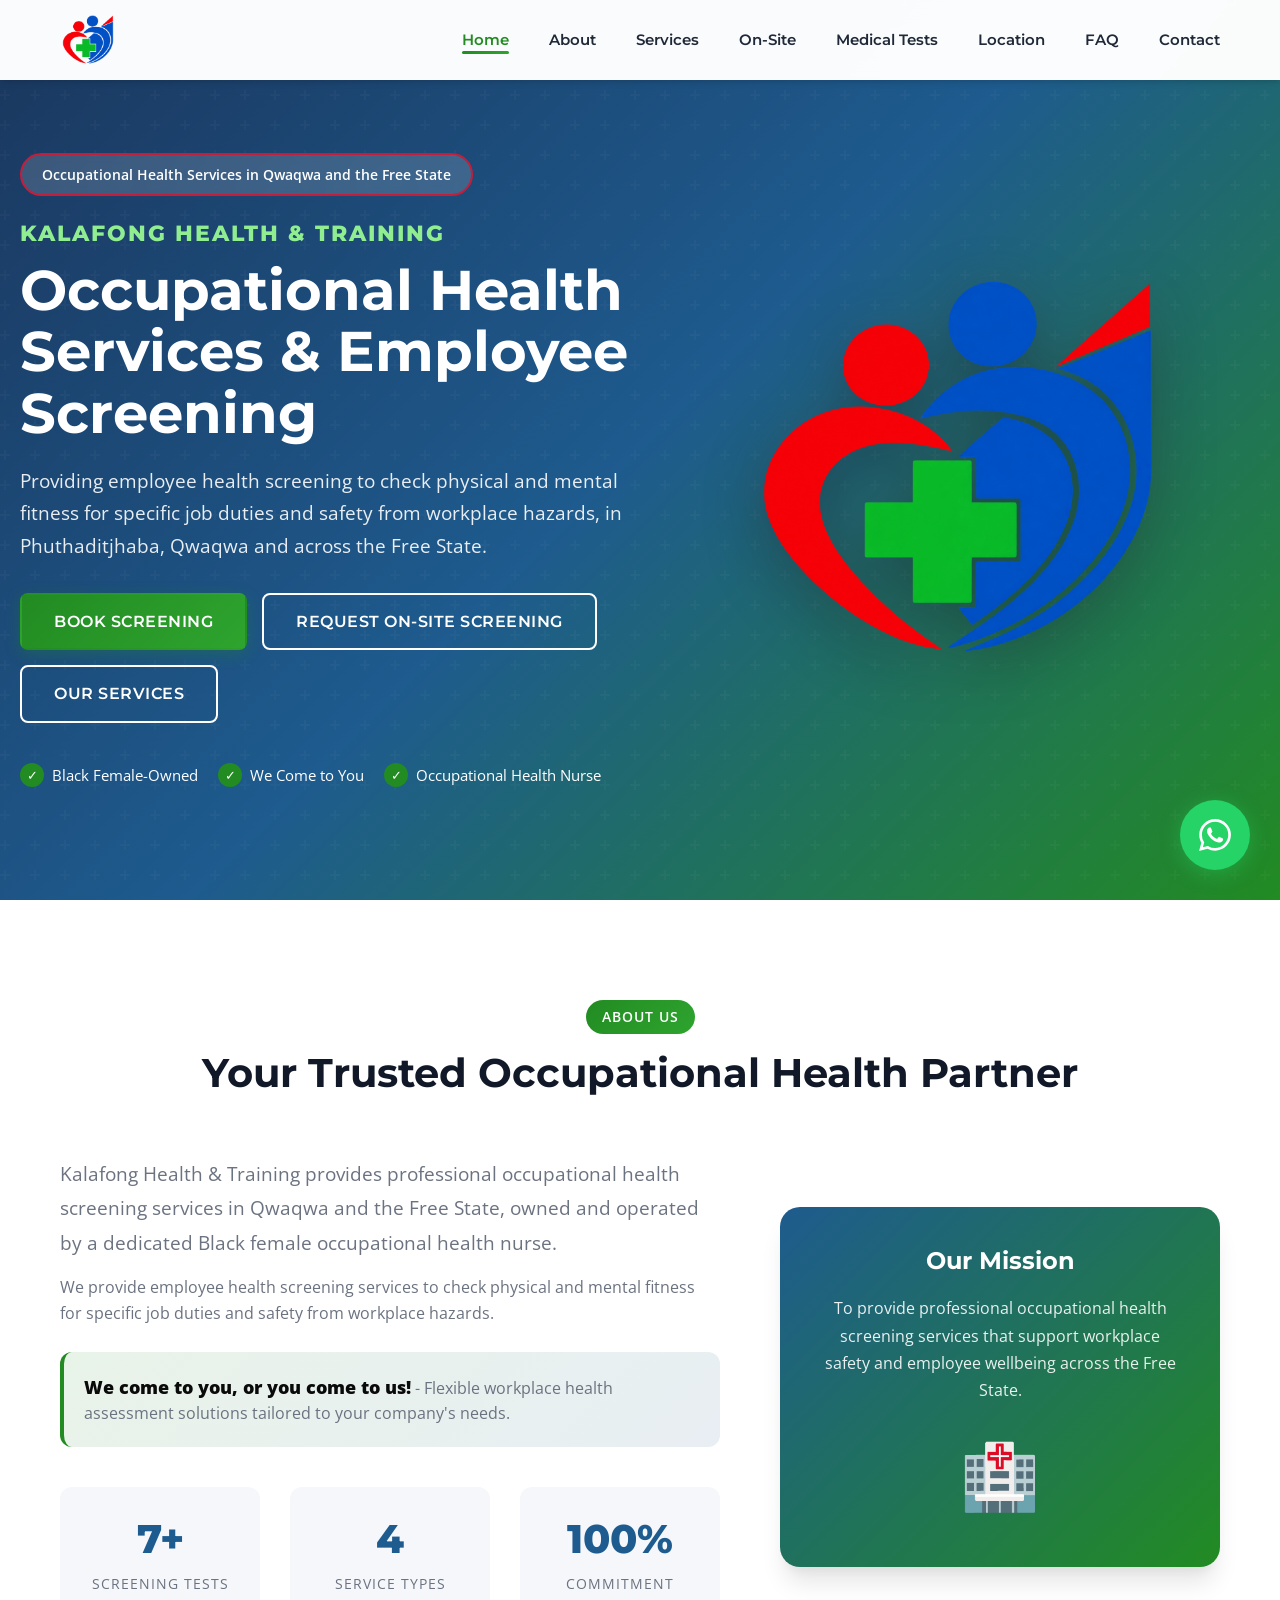
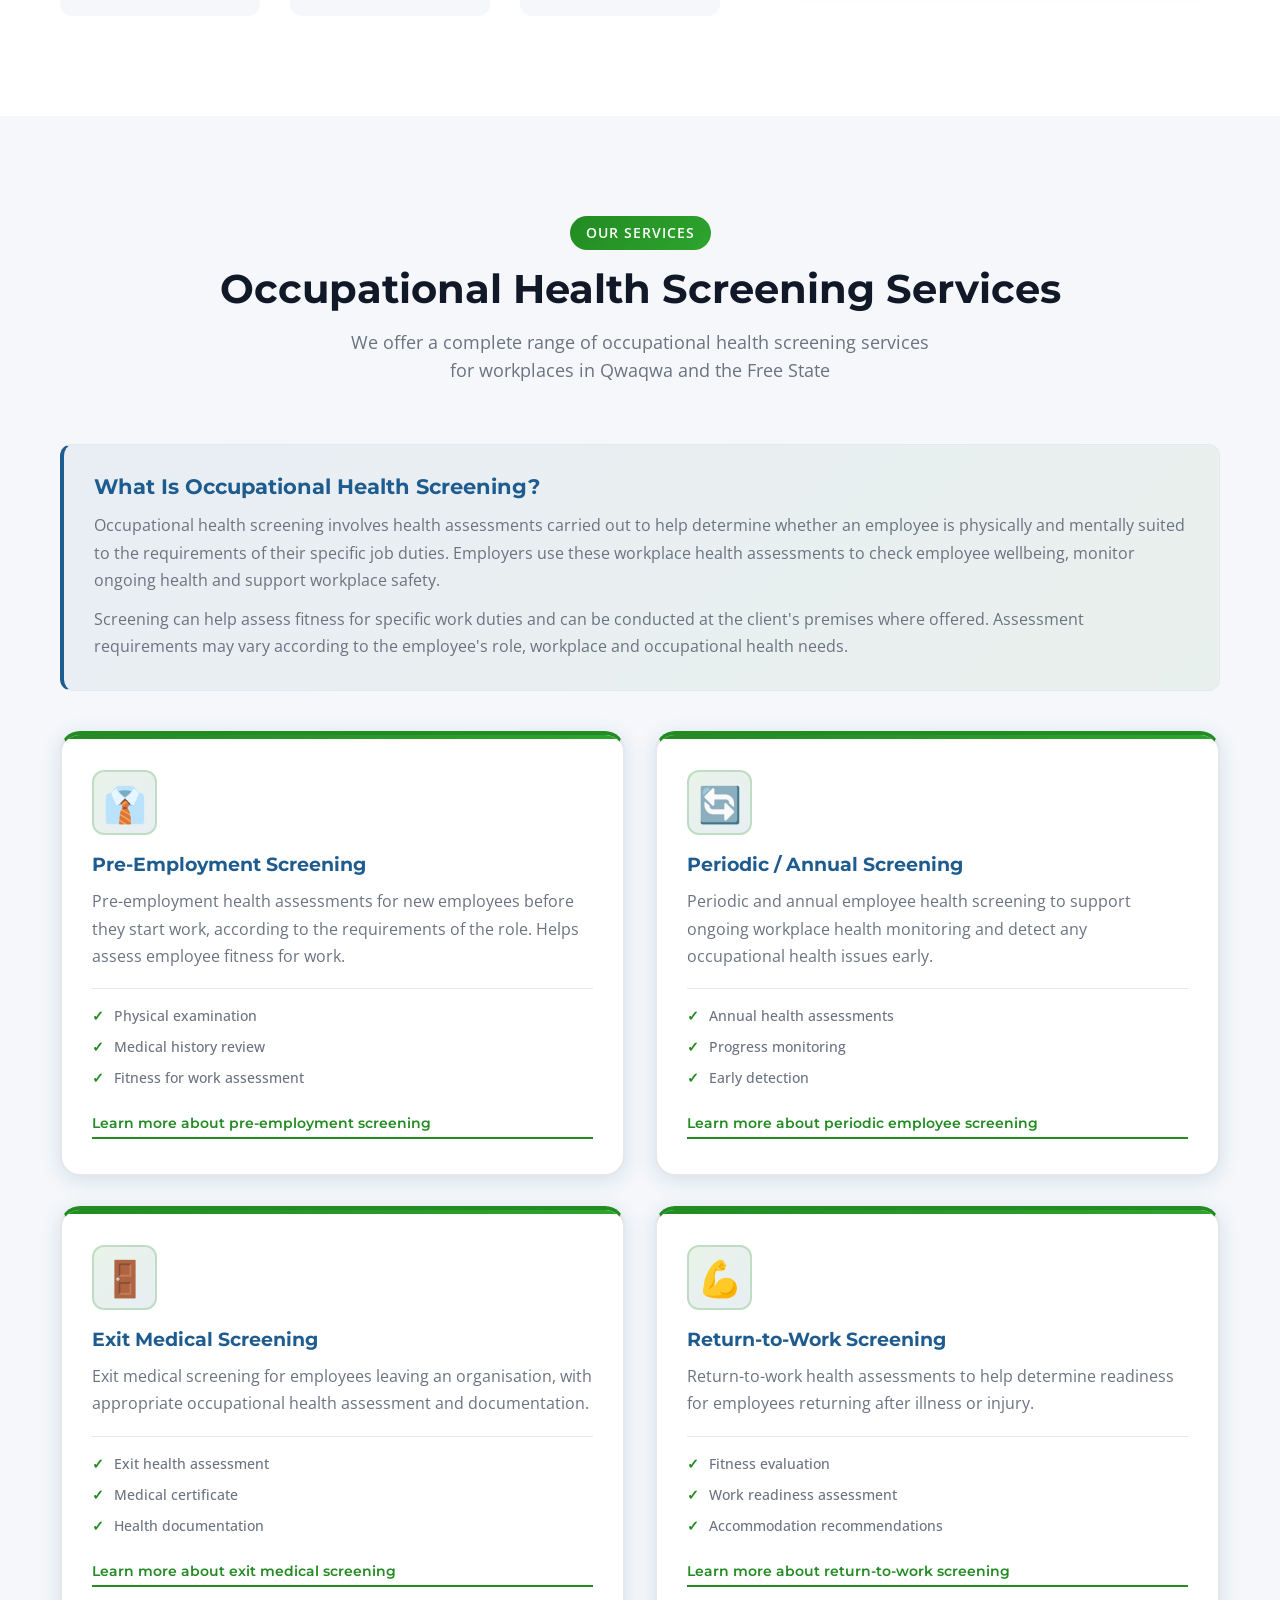
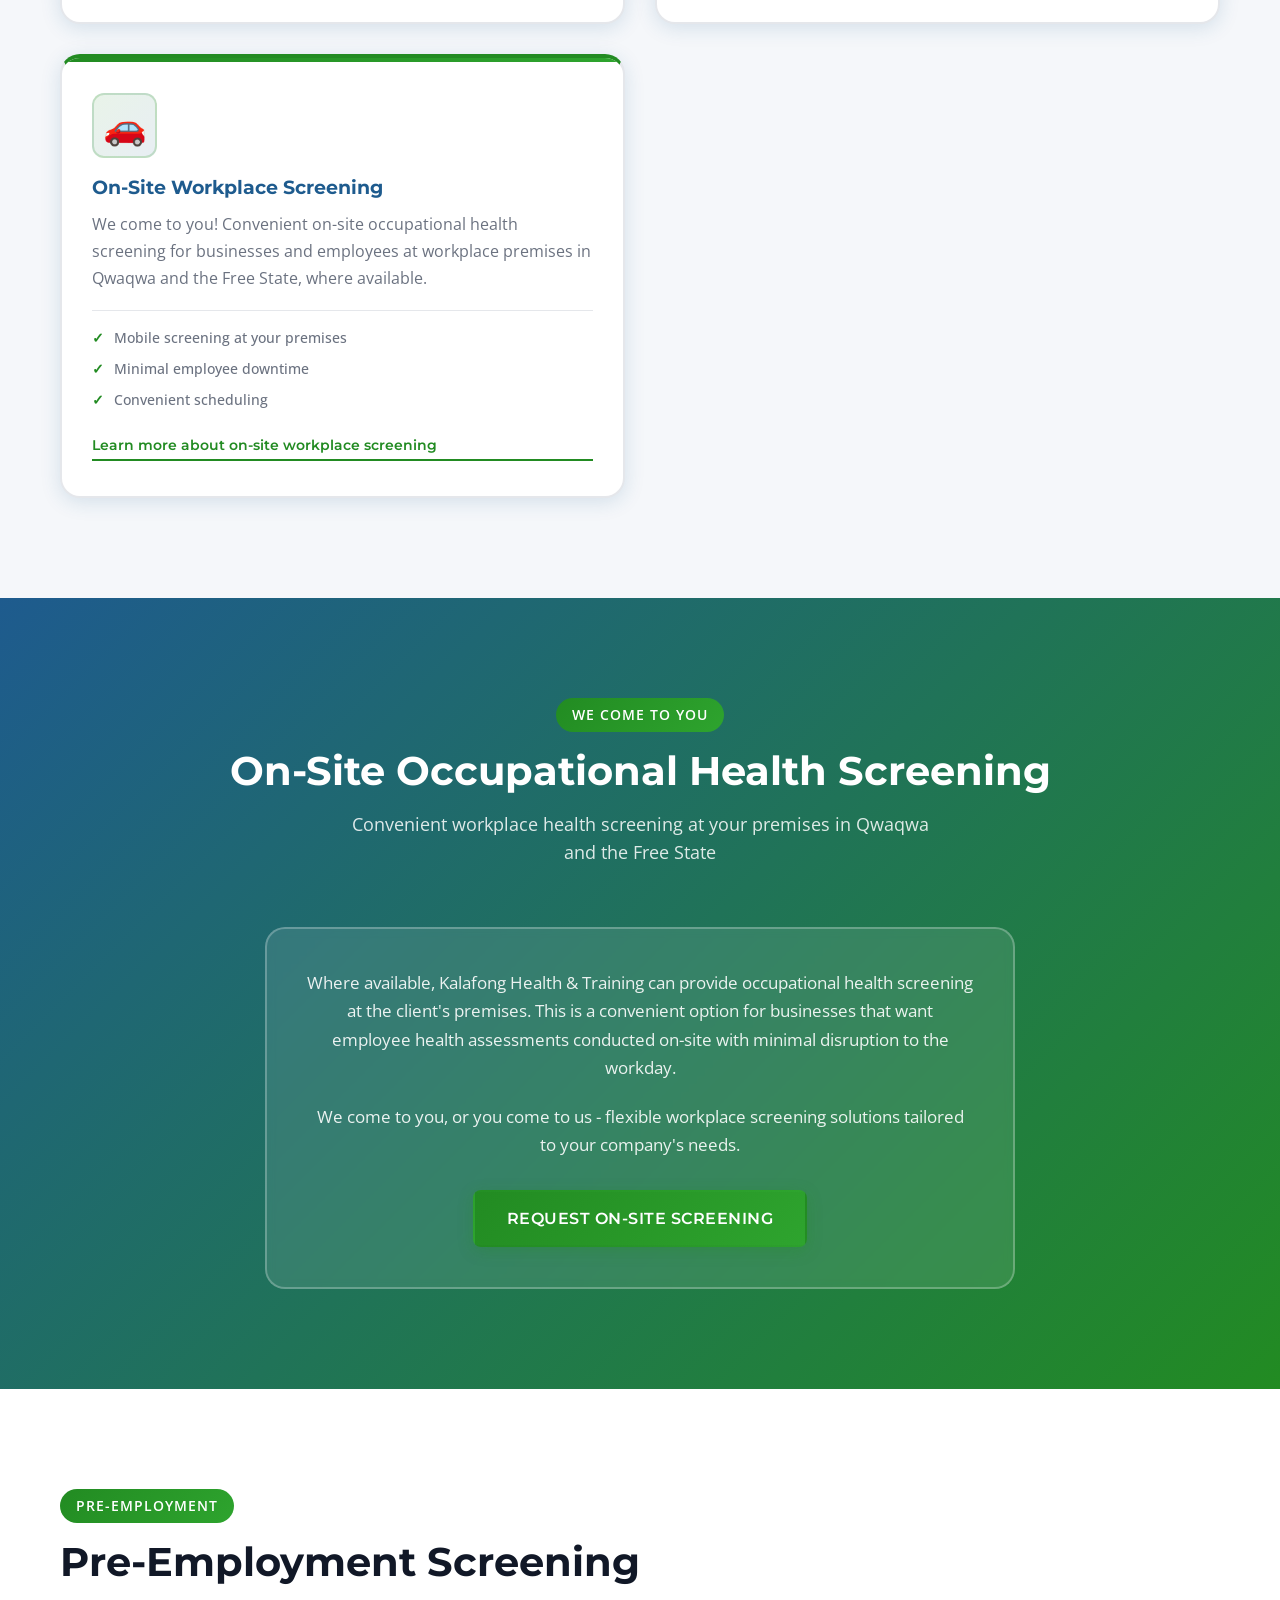
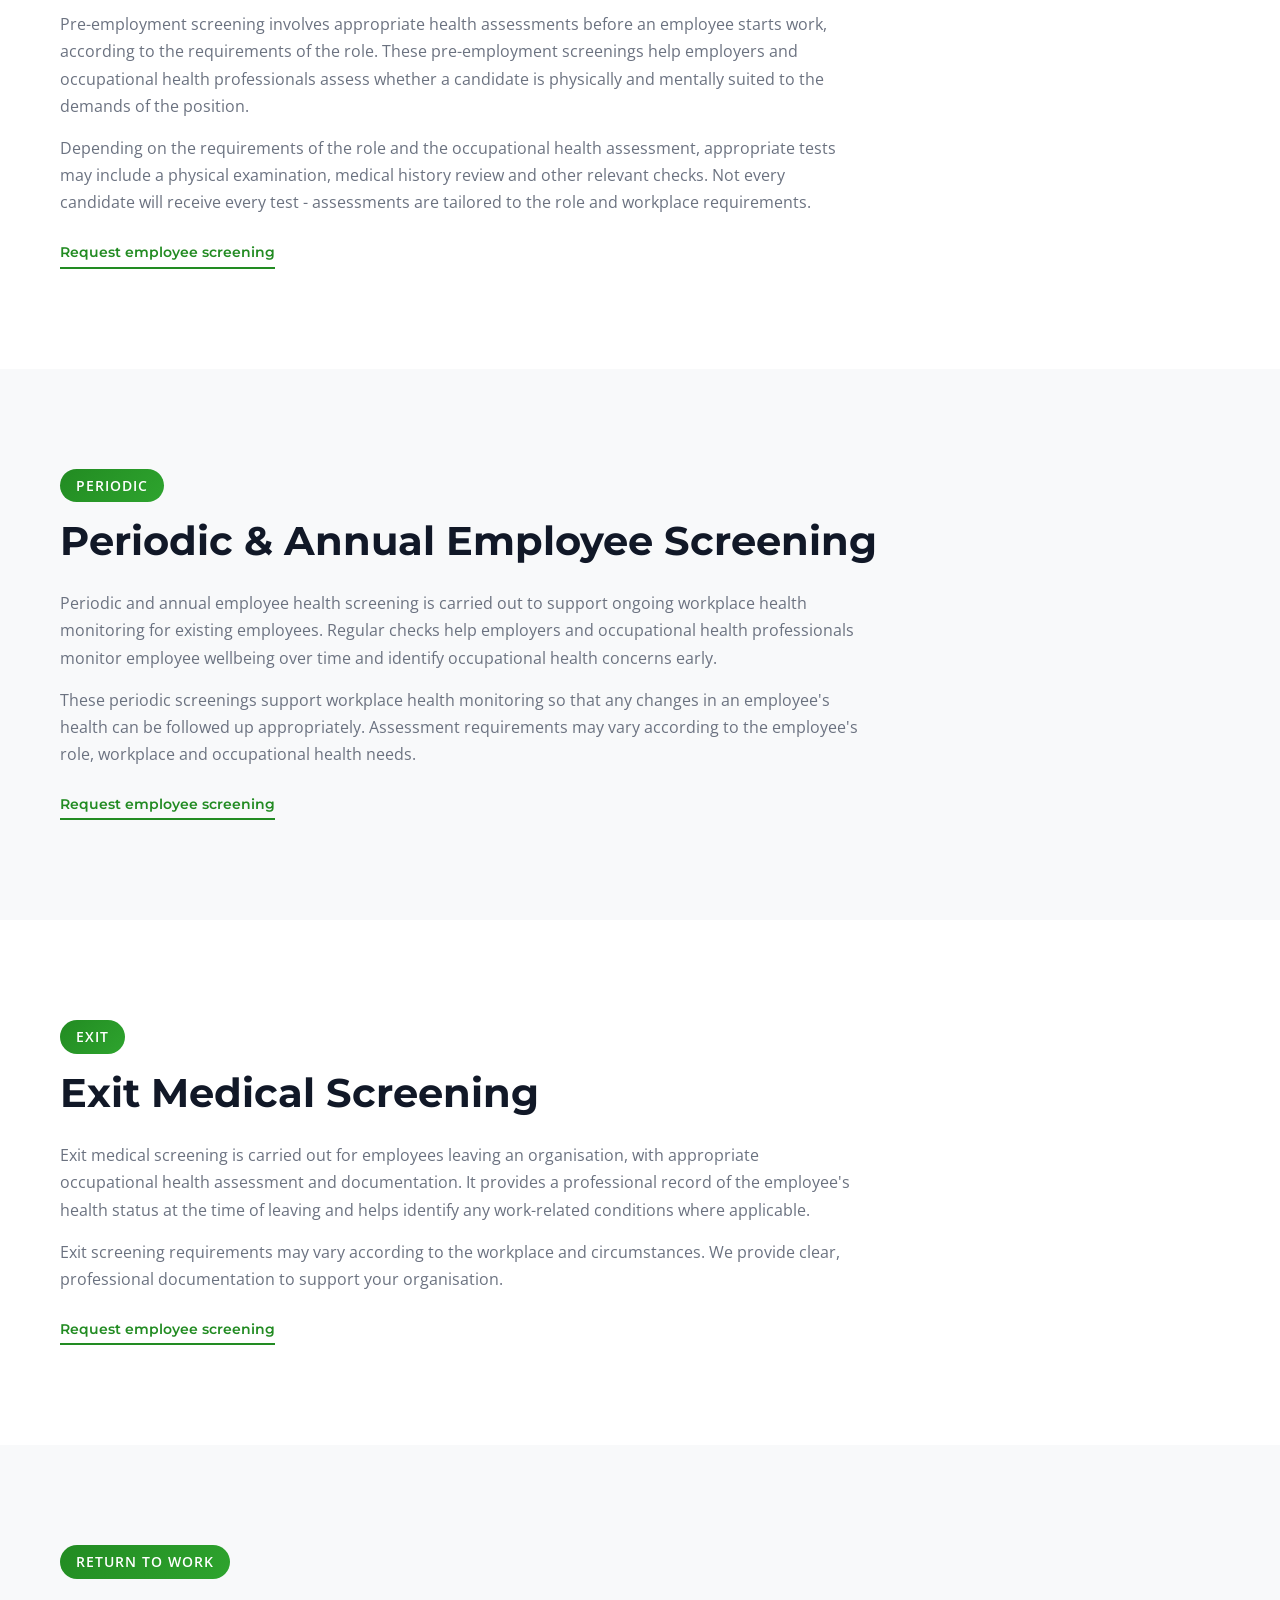
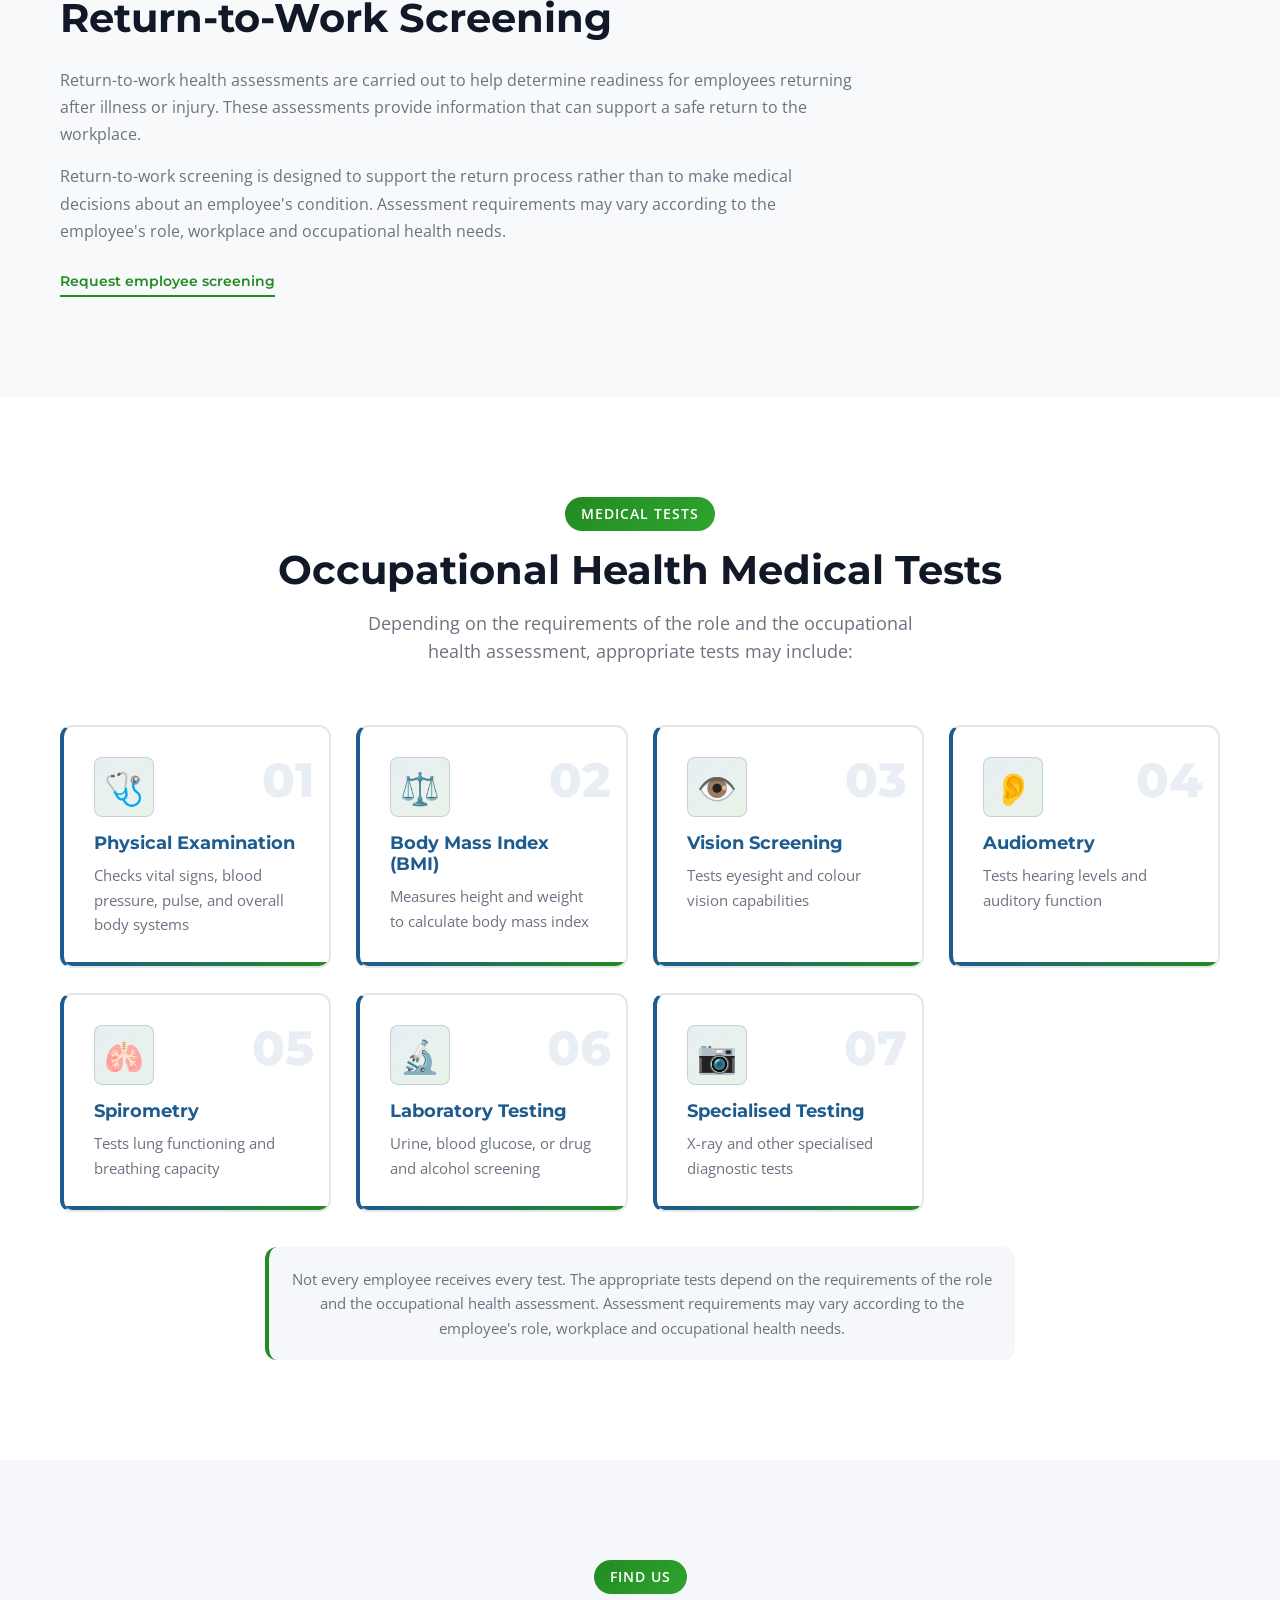
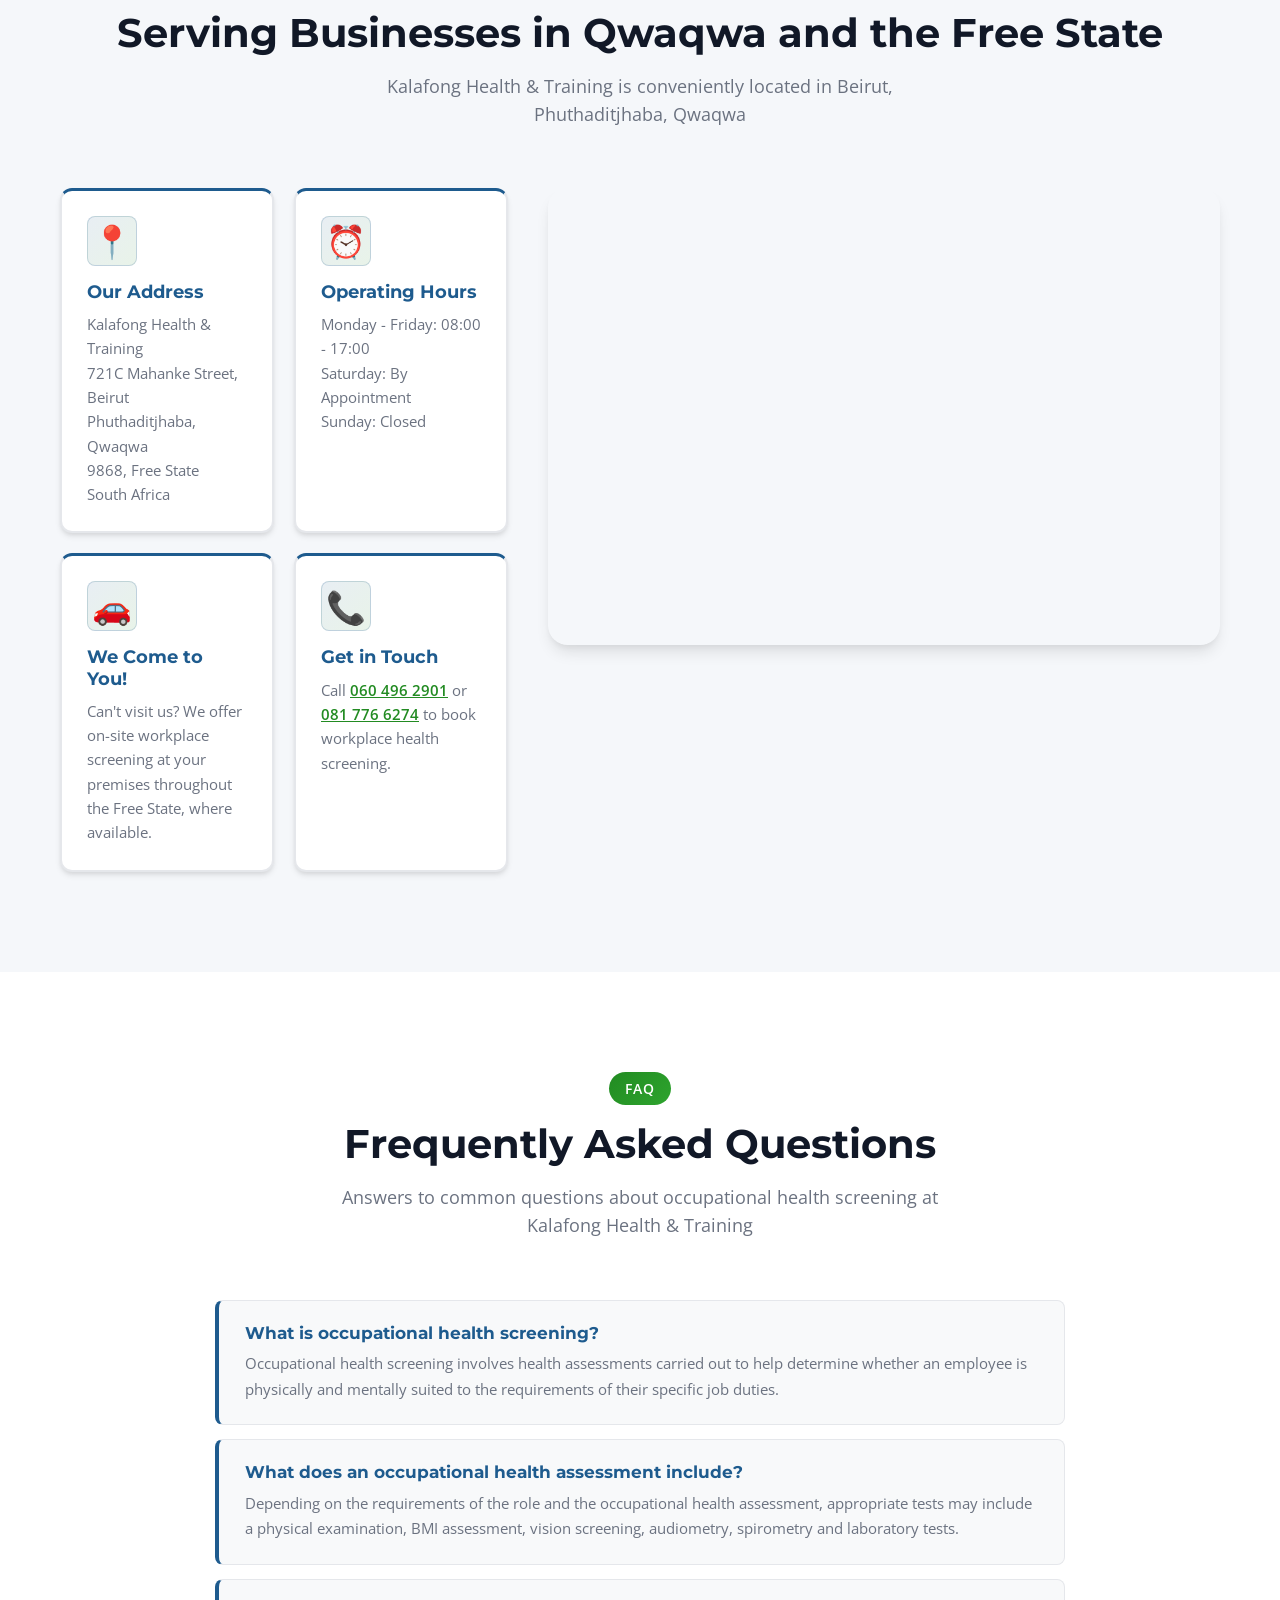
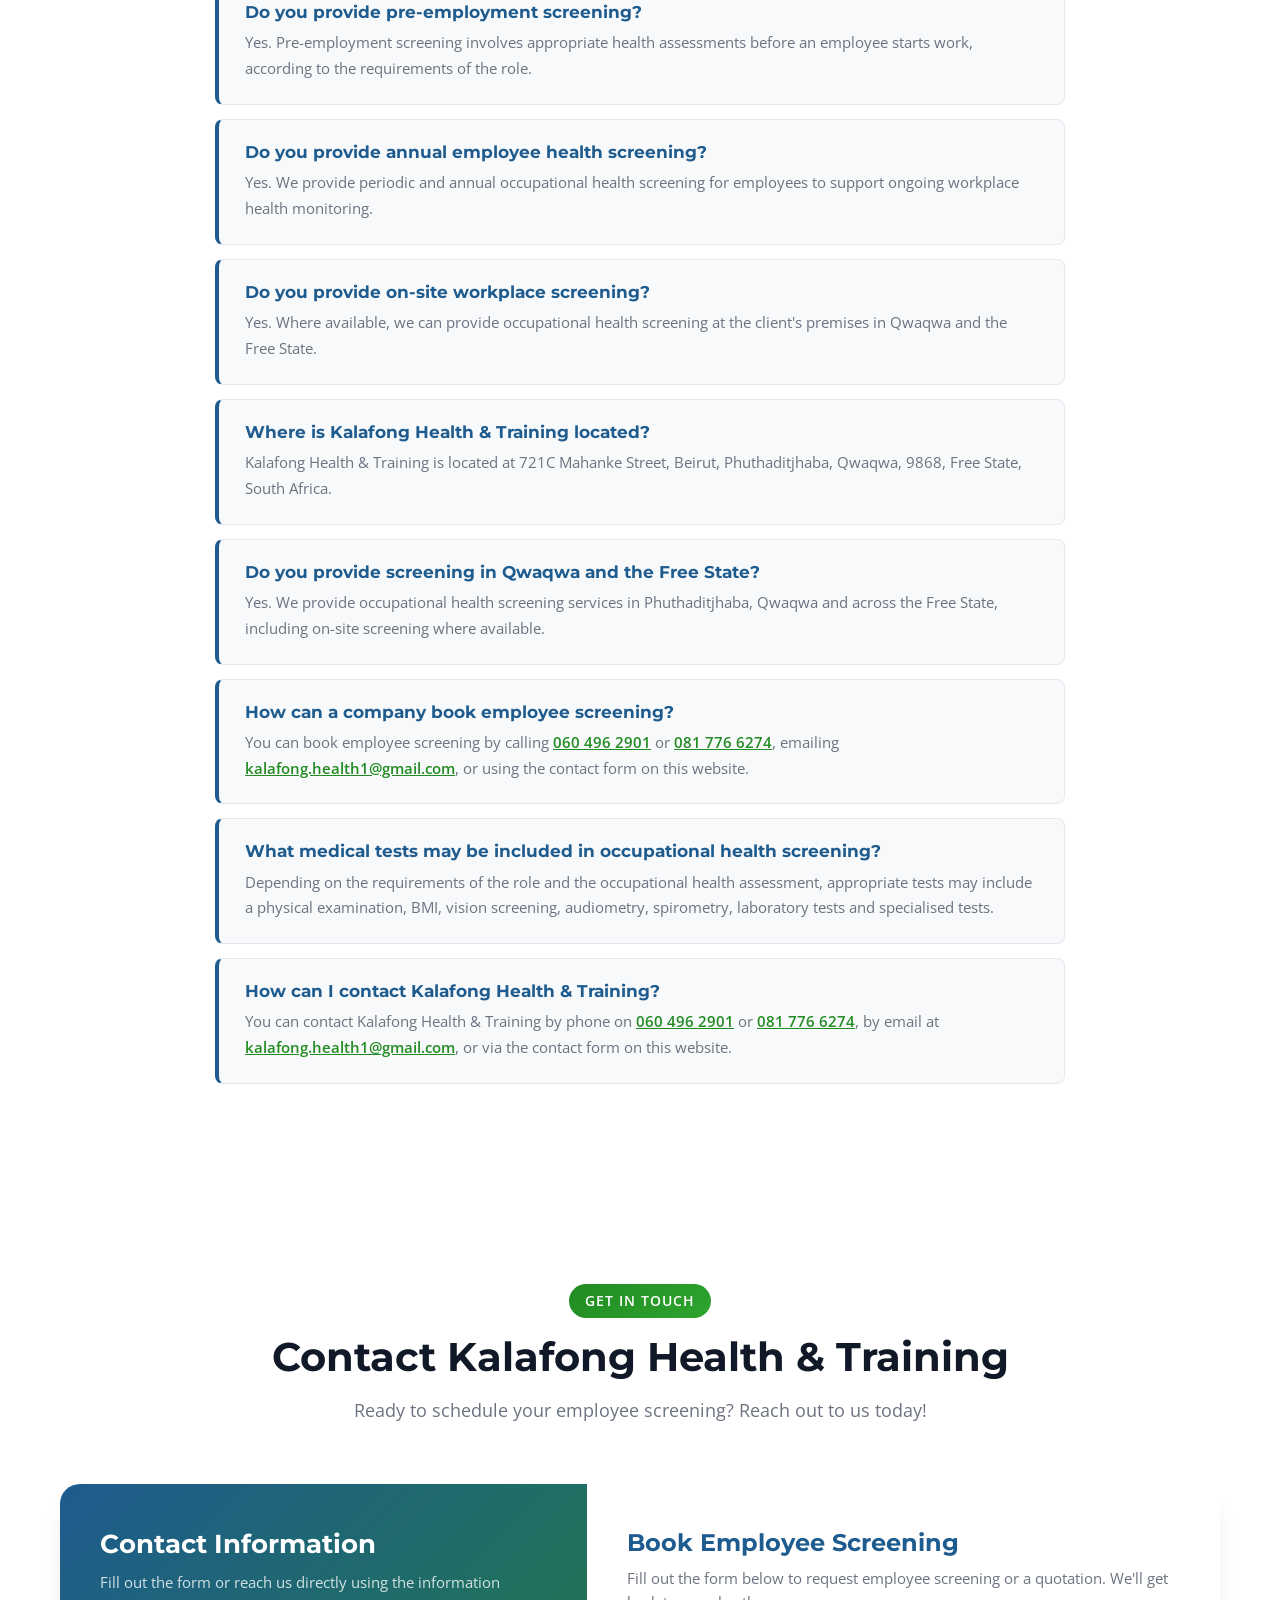
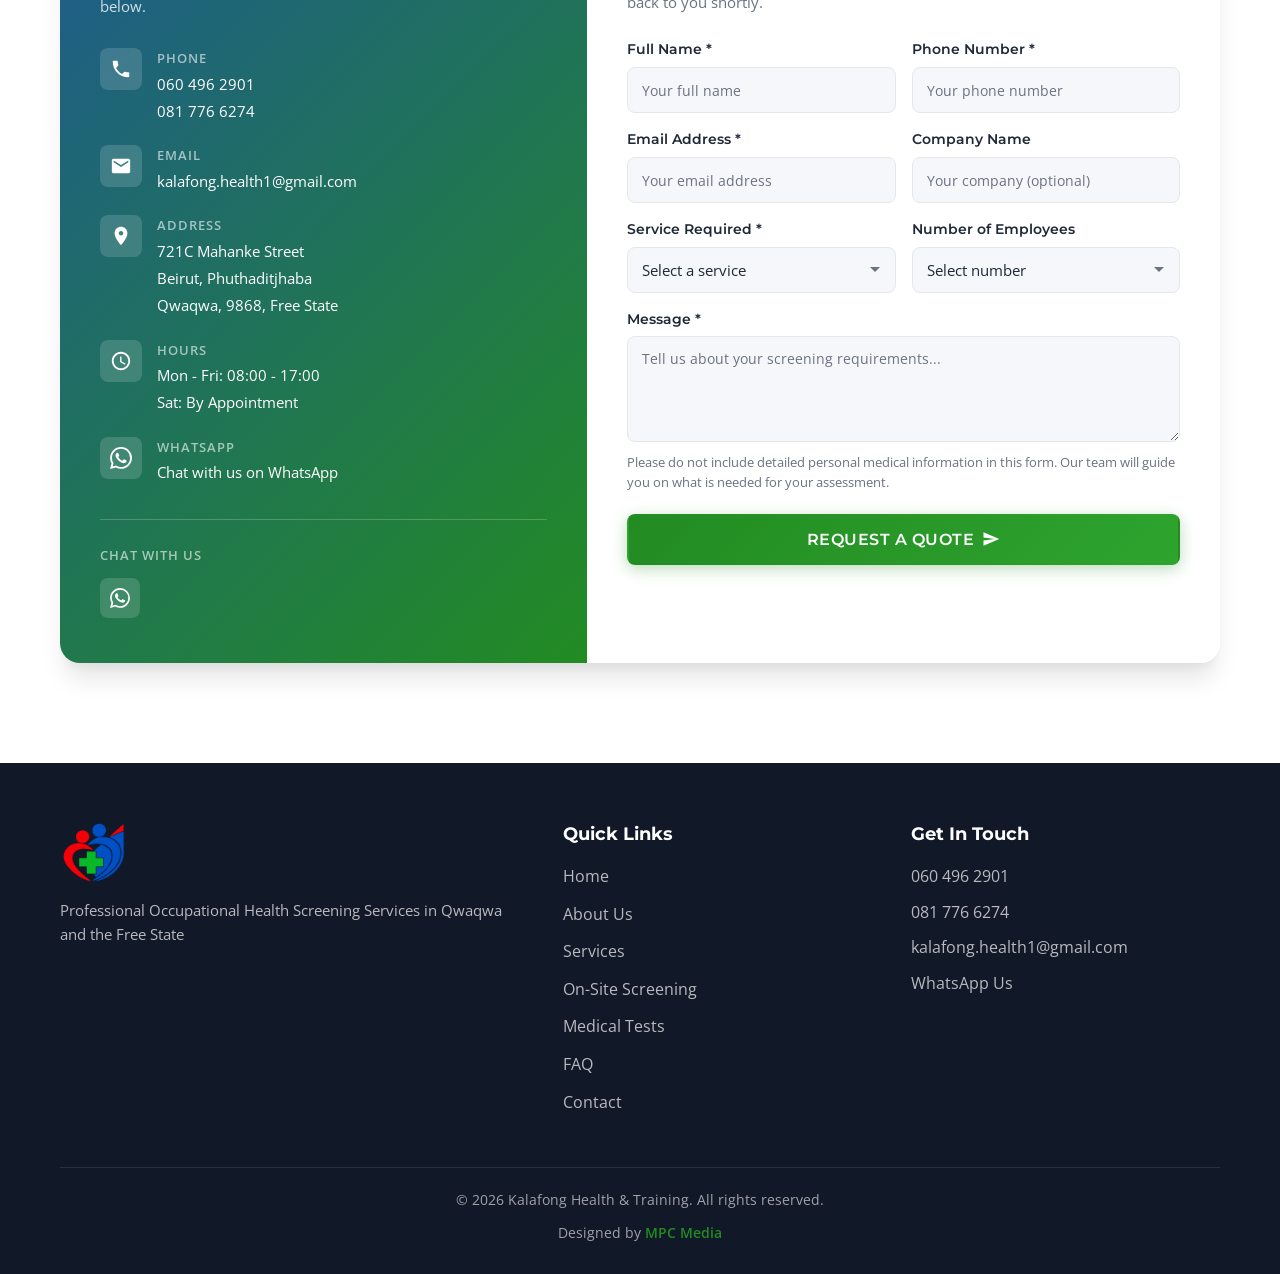
==== commit 6485c2d0: "Add favicons and update site content" ====
--- a/index.html
+++ b/index.html
@@ -26,6 +26,12 @@
 
     <!-- Canonical (update SITE_URL with the final domain) -->
     <link rel="canonical" href="https://kalafonghealthandtraining.co.za/">
+
+    <!-- Favicons -->
+    <link rel="icon" href="favicon.ico" sizes="32x32">
+    <link rel="icon" type="image/png" sizes="32x32" href="favicon-32x32.png">
+    <link rel="icon" type="image/png" sizes="192x192" href="favicon-192x192.png">
+    <link rel="apple-touch-icon" href="apple-touch-icon.png">
 
     <!-- Open Graph -->
     <meta property="og:type" content="website">
--- a/styles.css
+++ b/styles.css
@@ -1122,6 +1122,8 @@
 
 .footer-logo {
     height: 60px;
+    width: auto;
+    object-fit: contain;
     margin-bottom: 15px;
 }
 
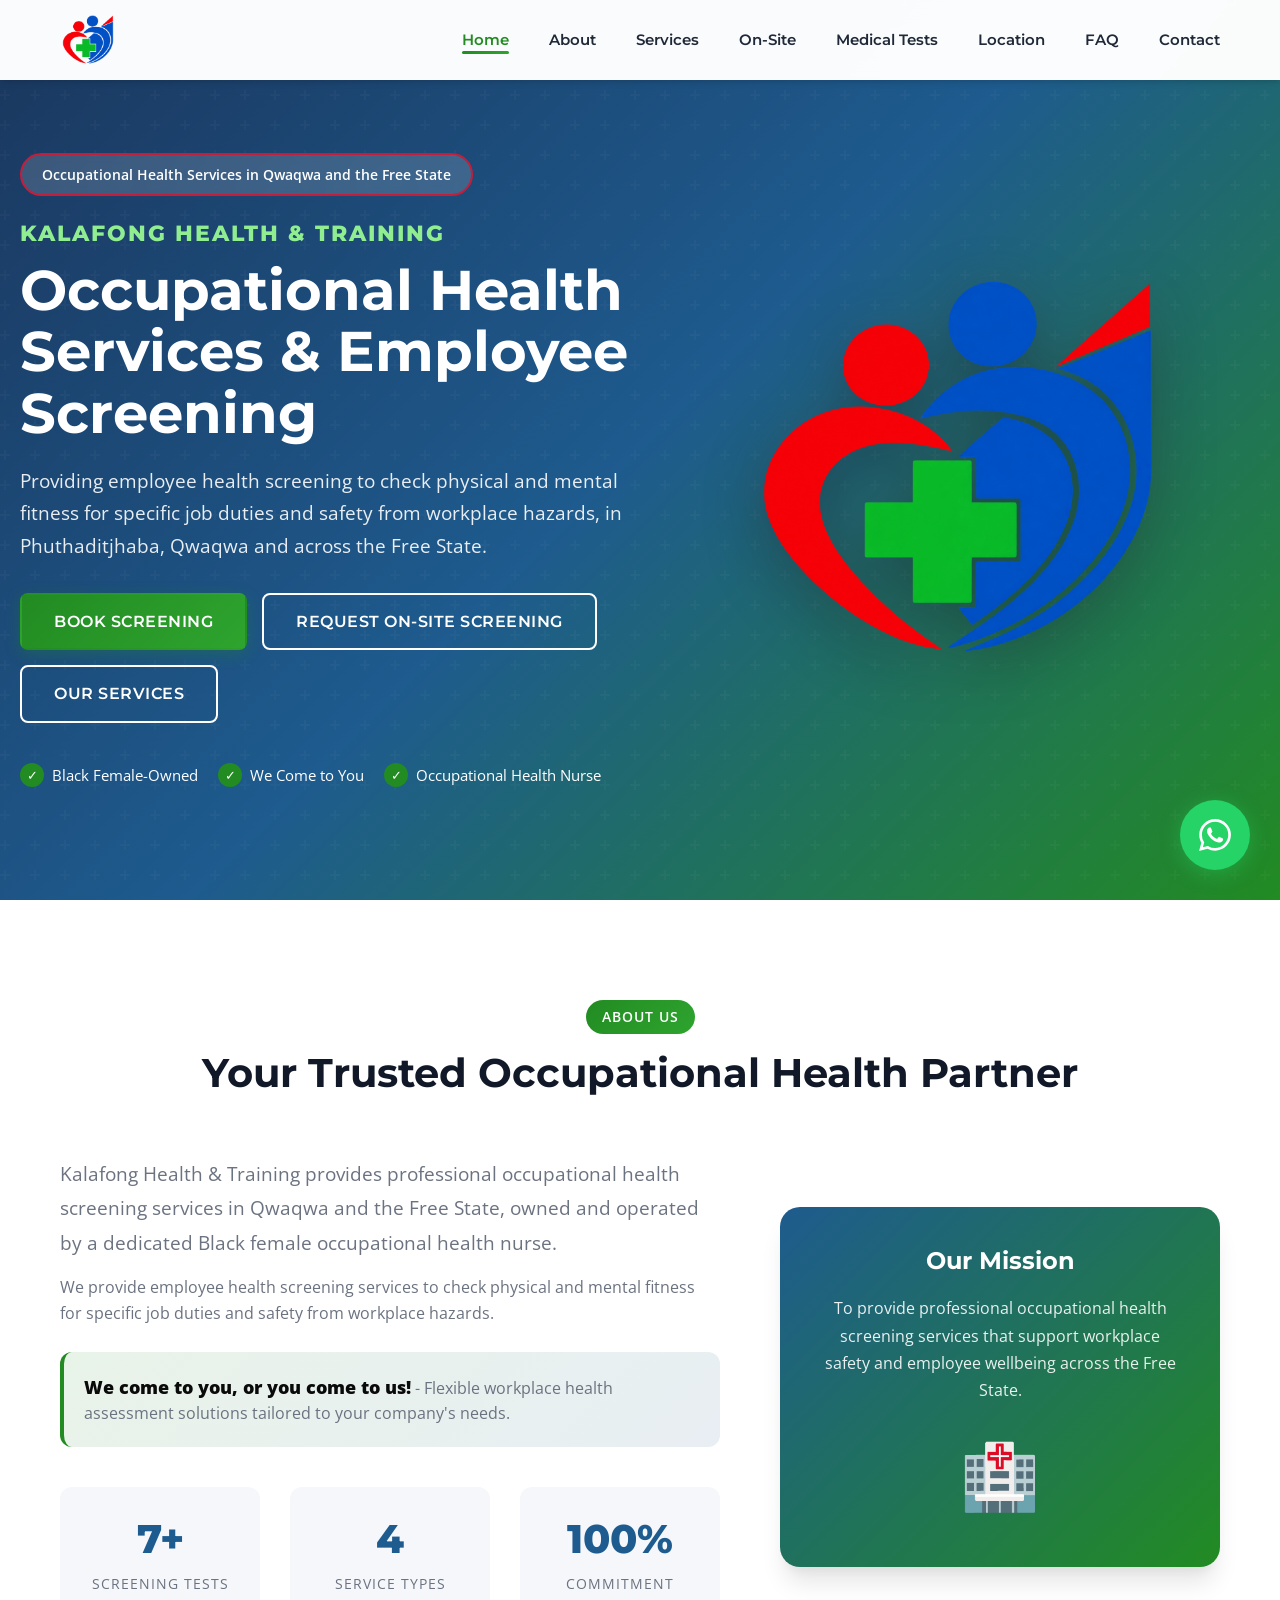
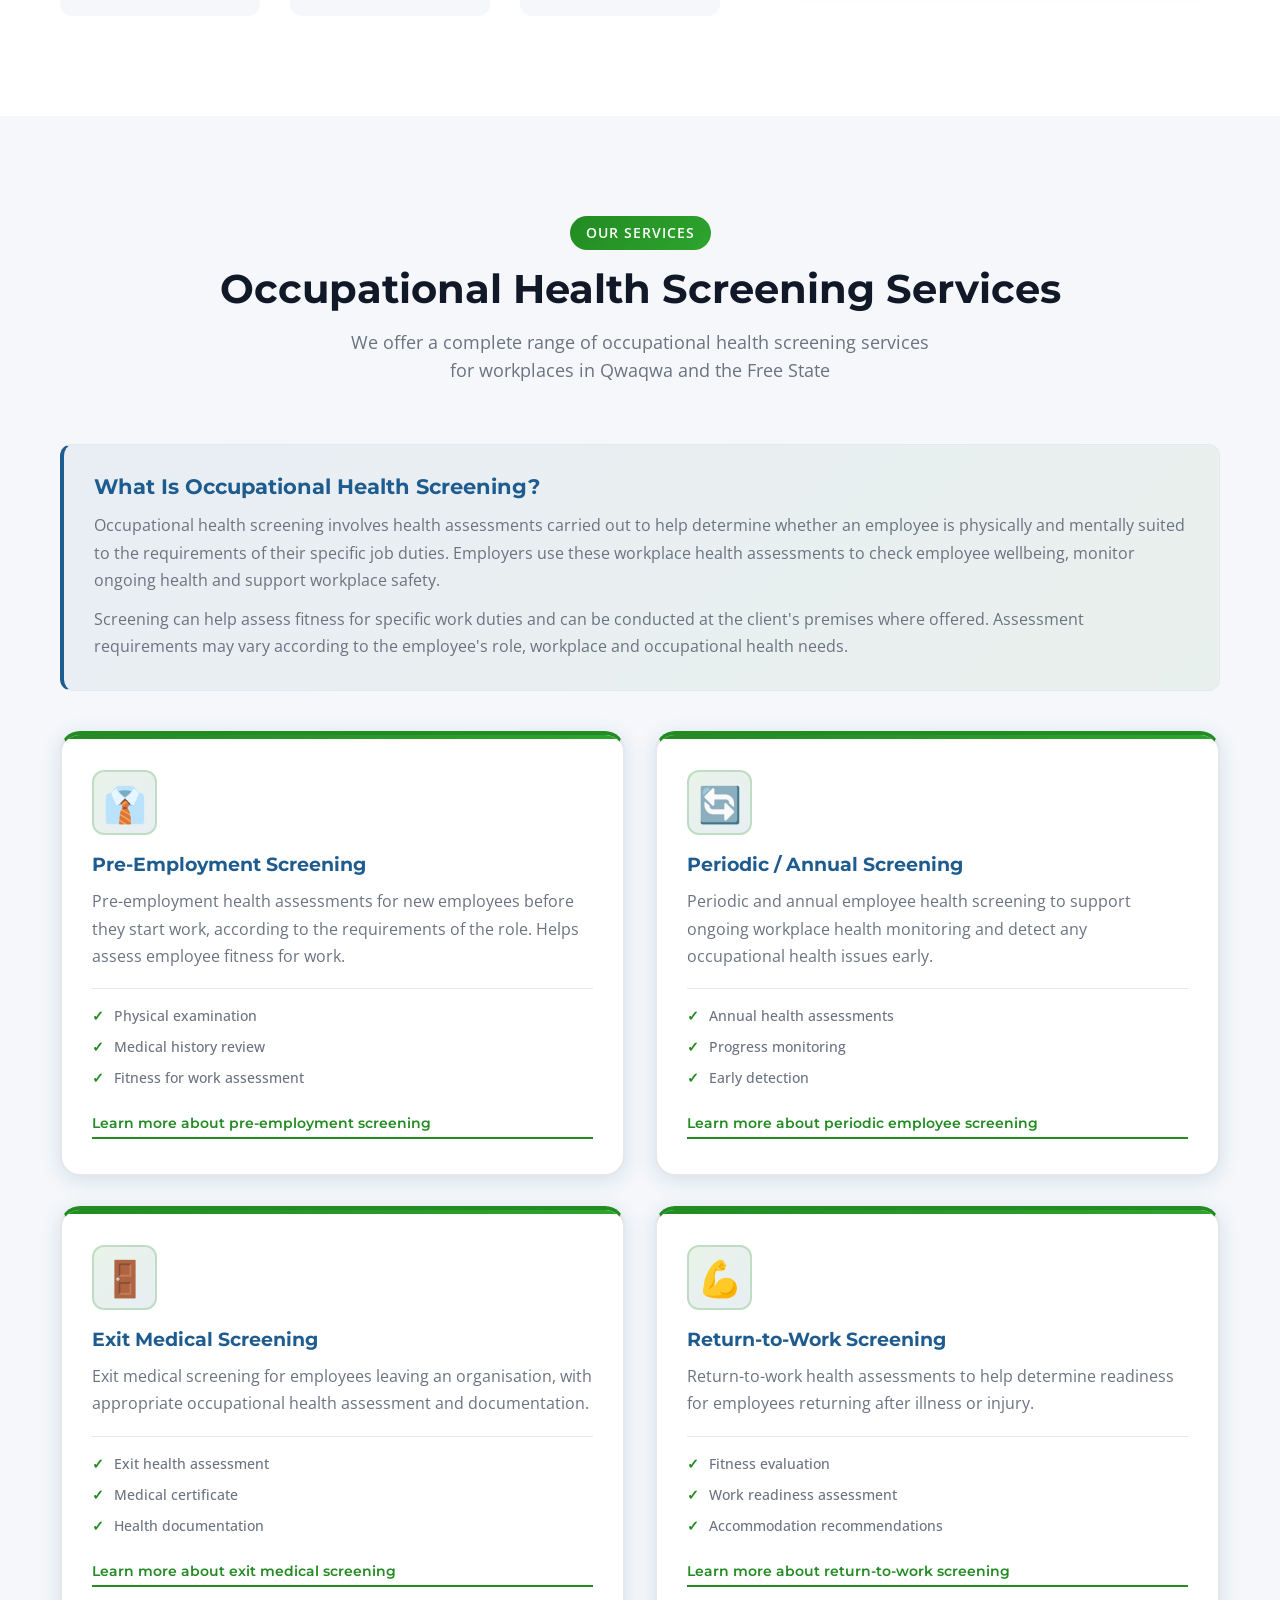
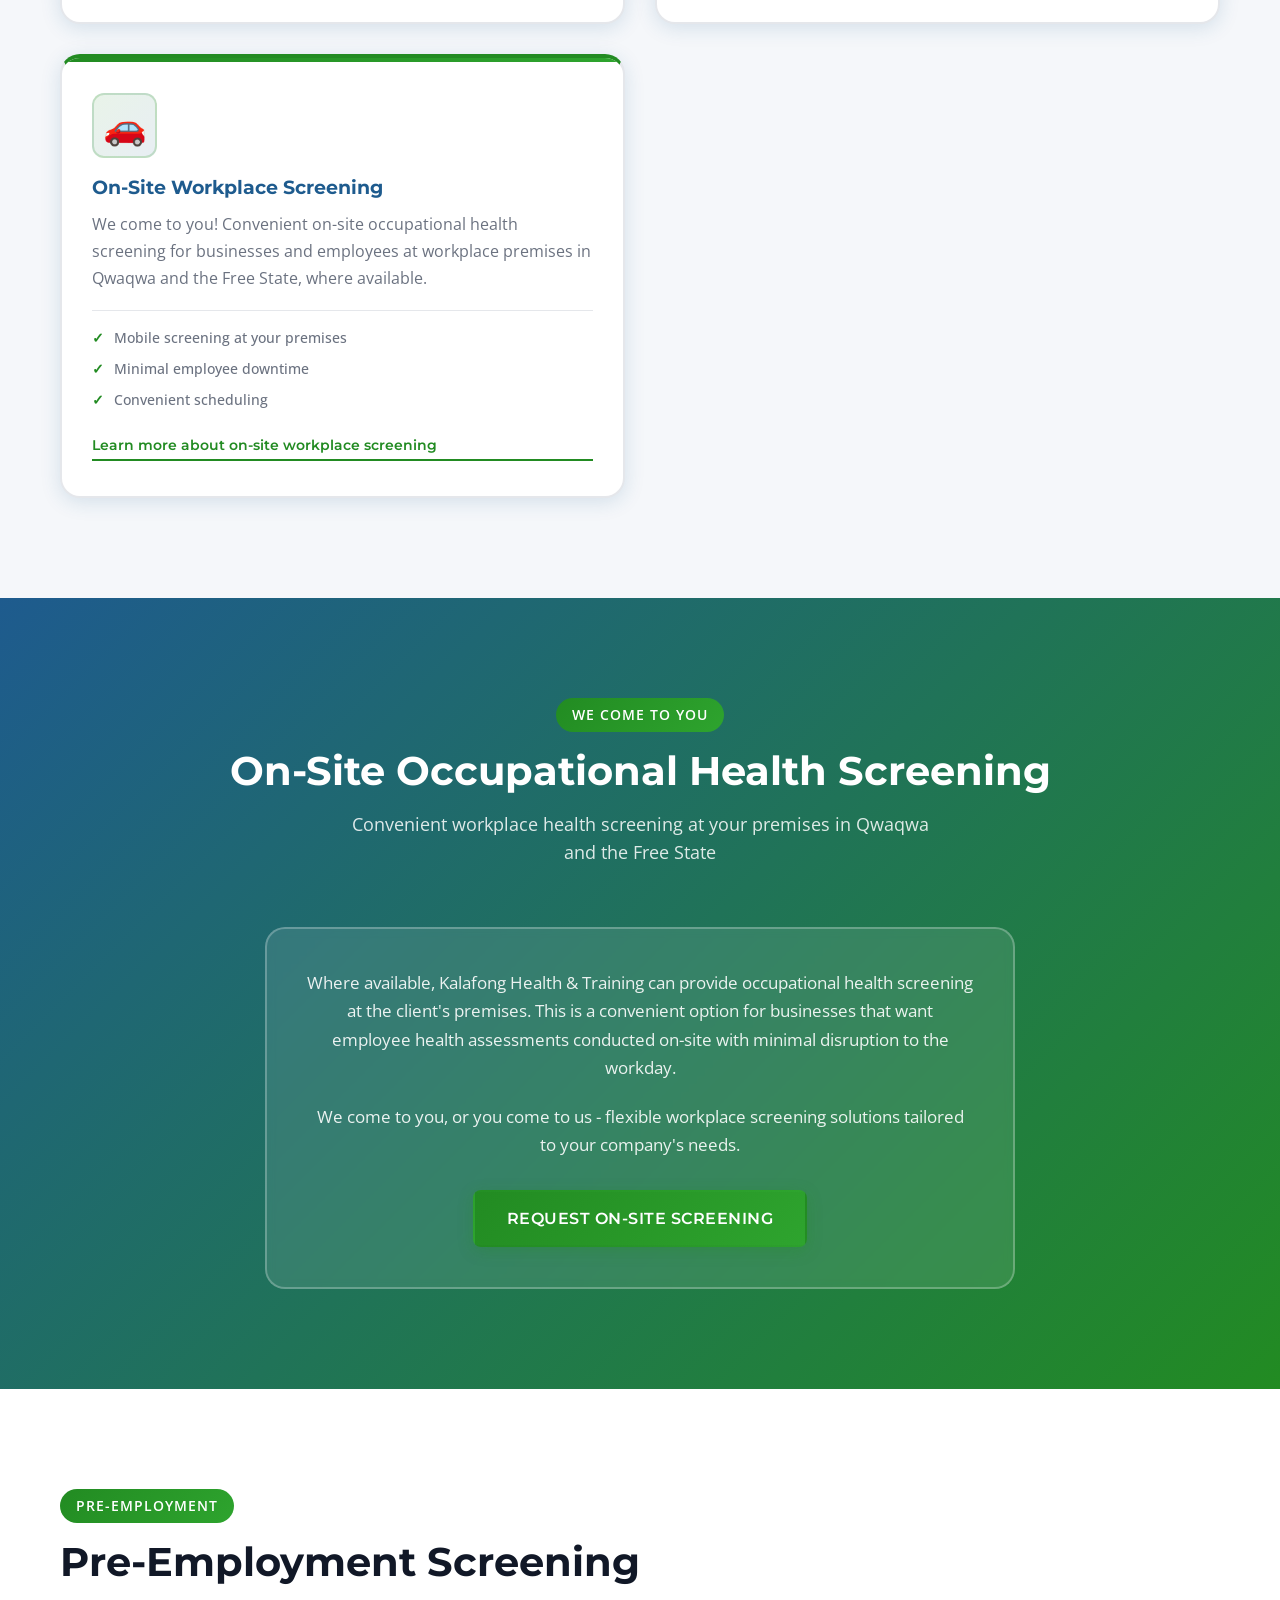
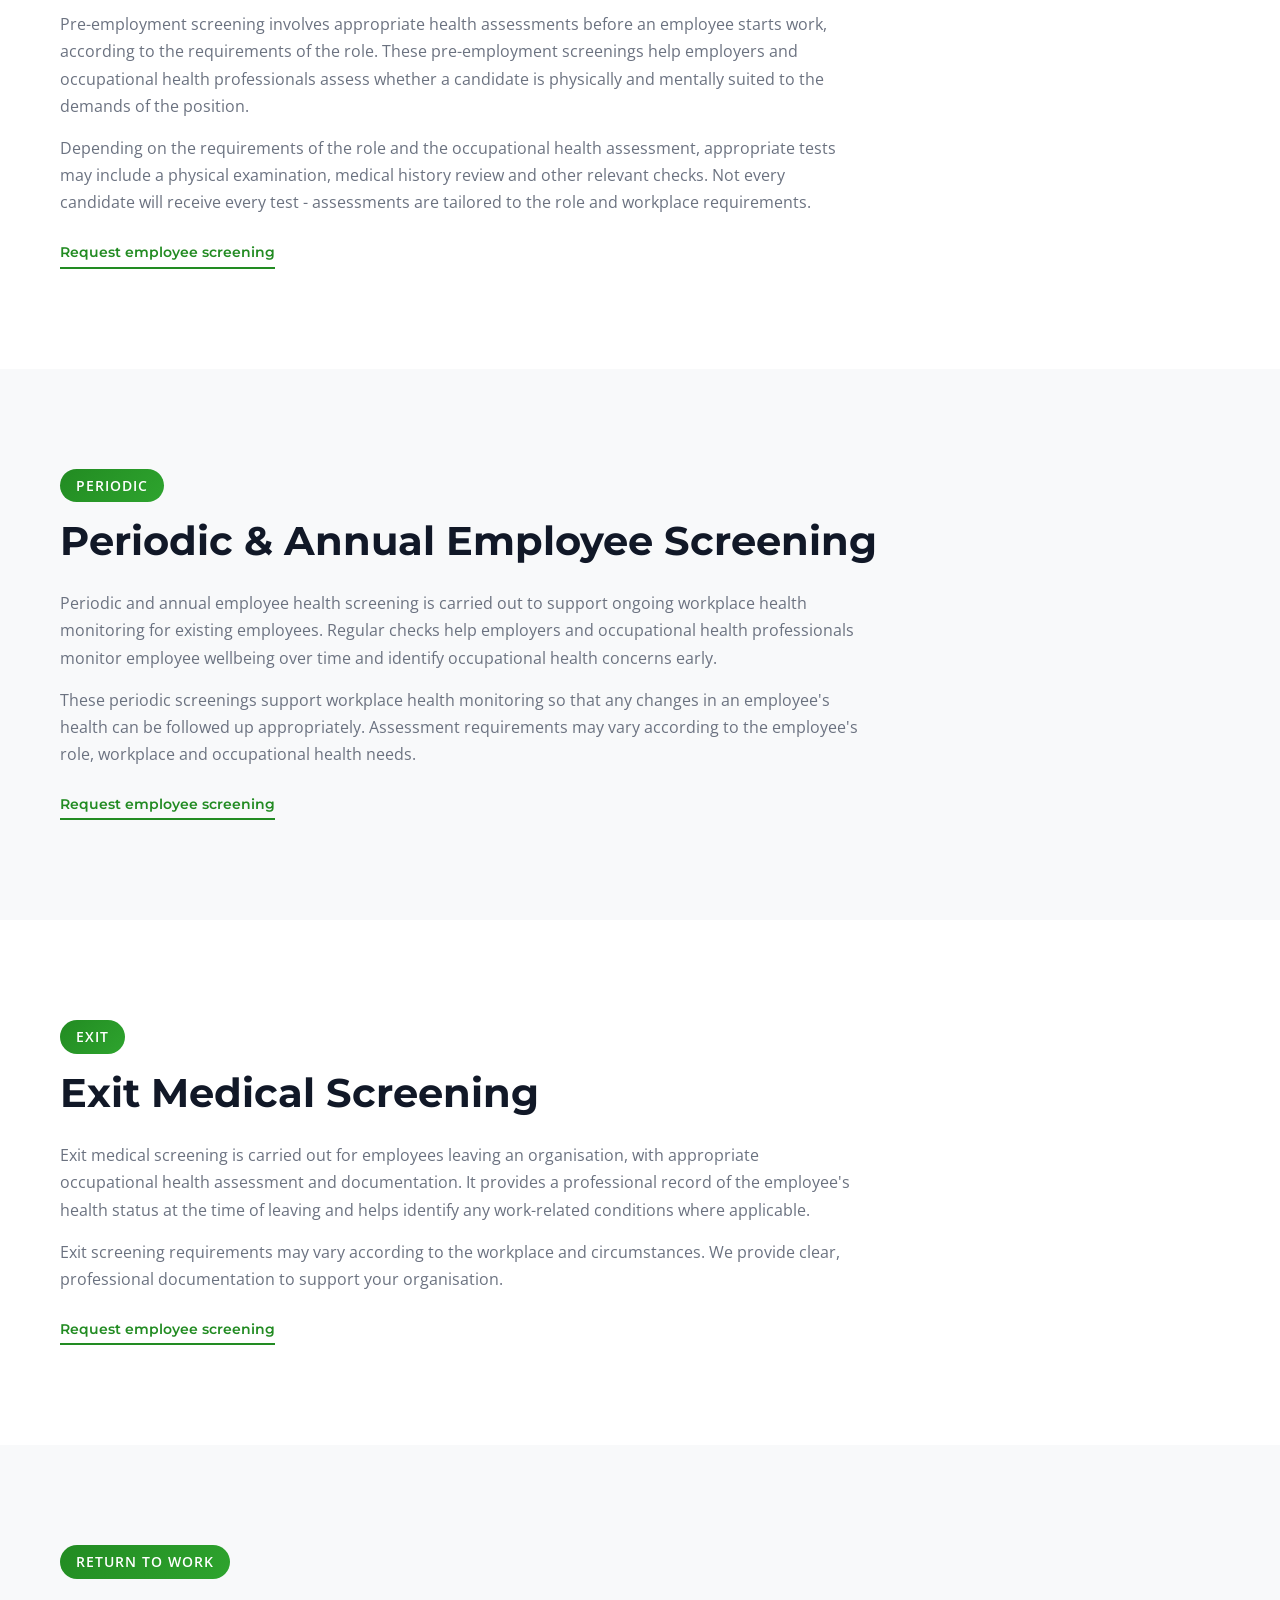
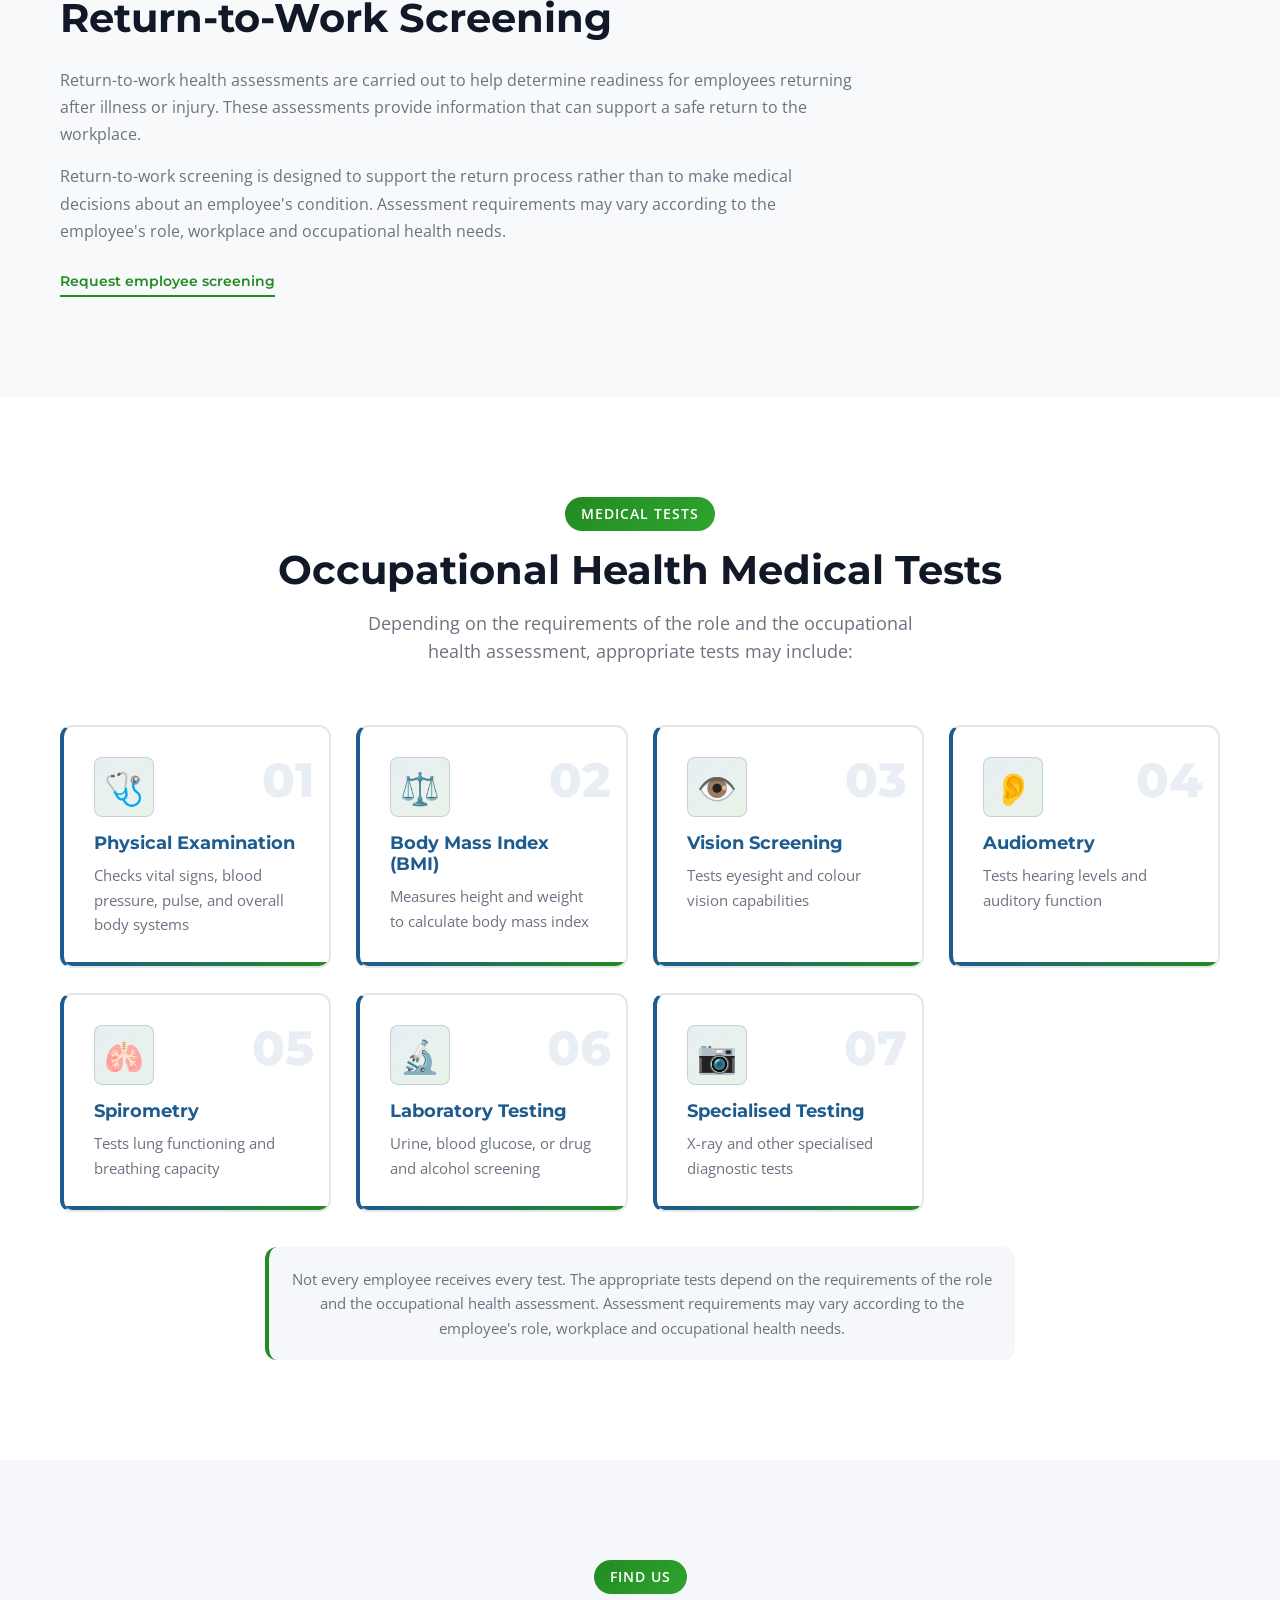
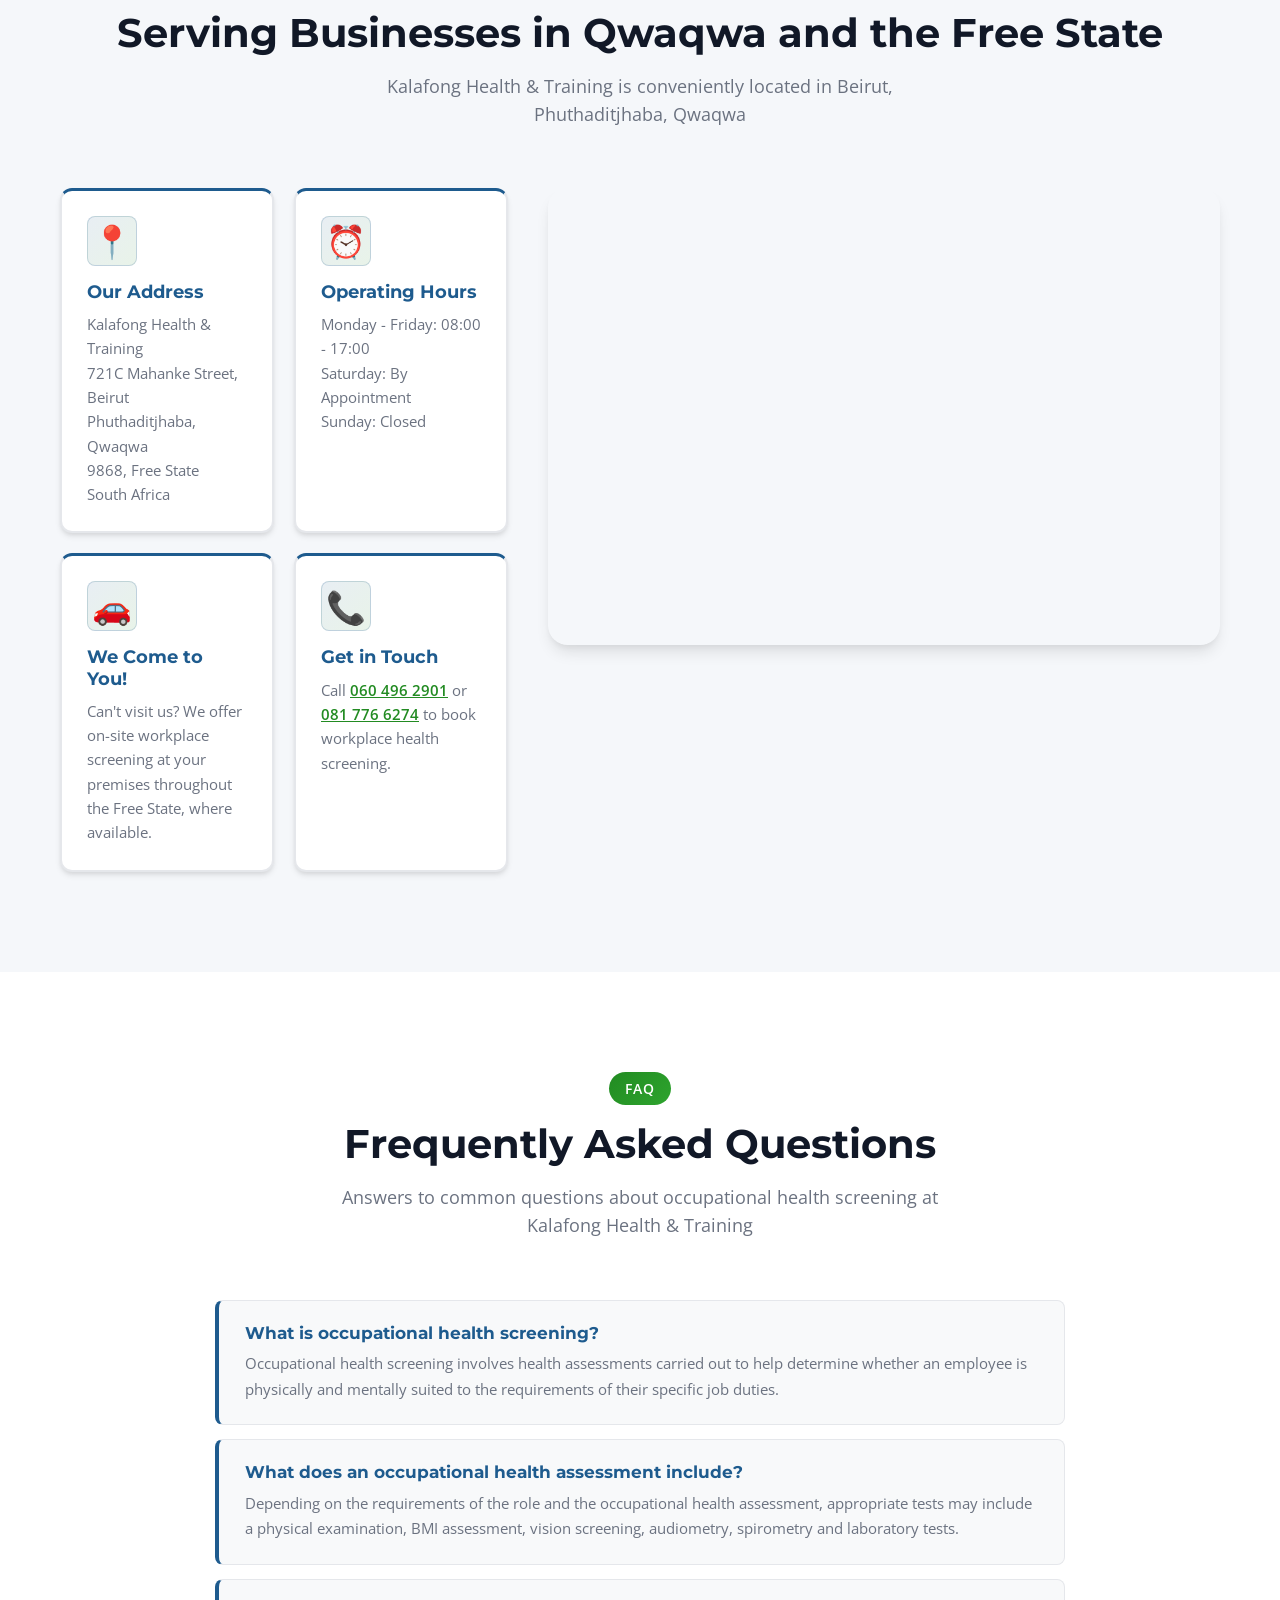
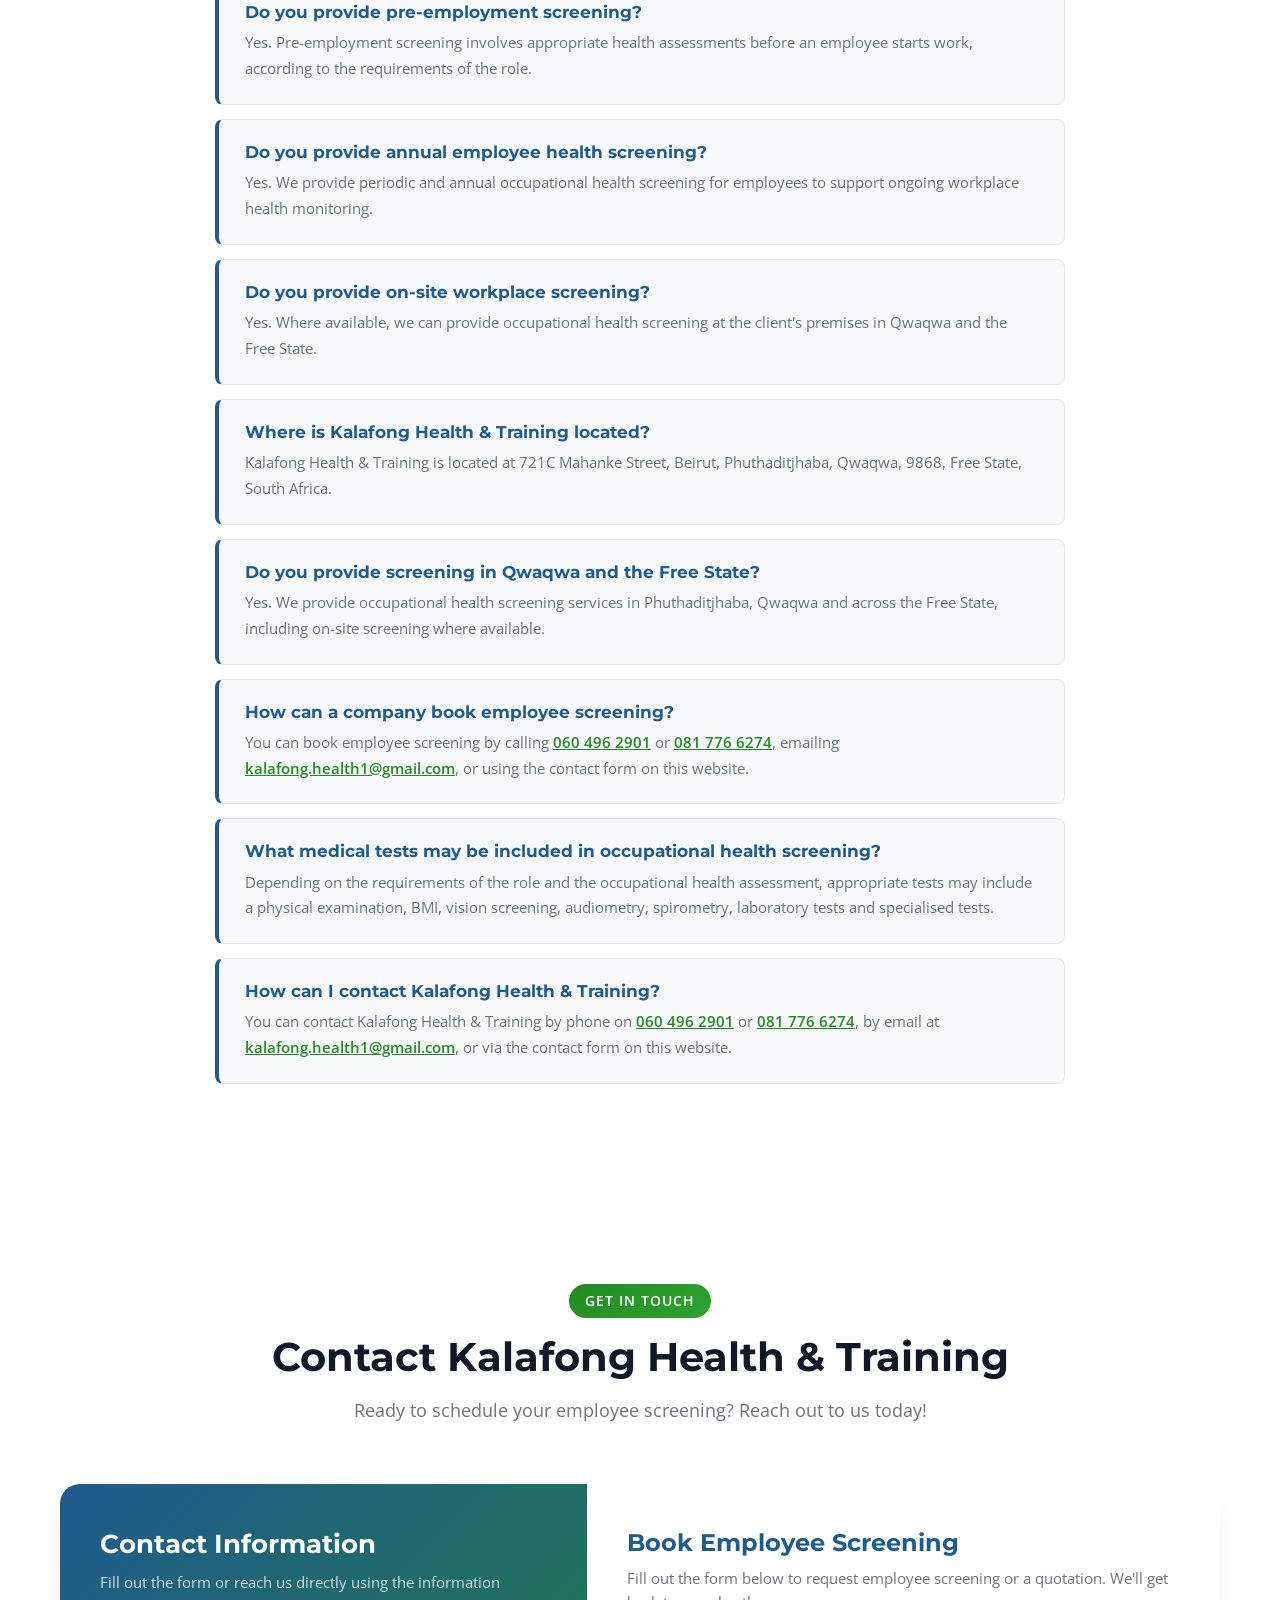
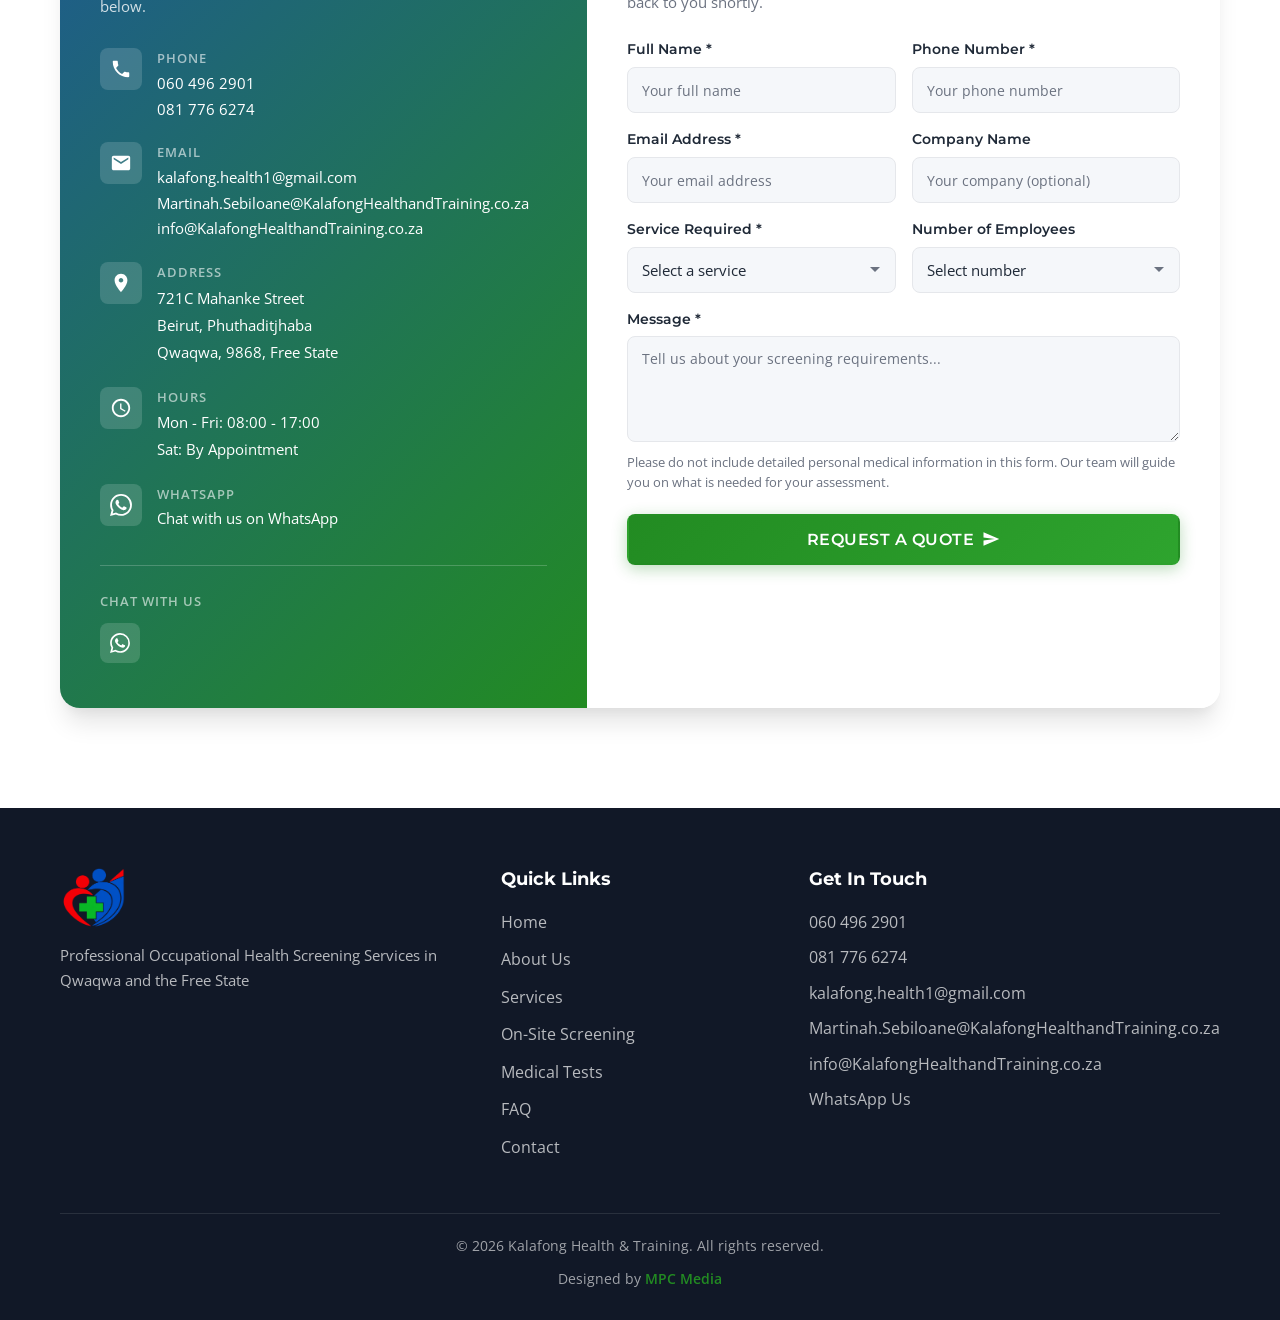
==== commit f5b36593: "Add business email contacts to contact card and footer" ====
--- a/index.html
+++ b/index.html
@@ -704,6 +704,8 @@
                                 <div class="detail-content">
                                     <span class="detail-label">Email</span>
                                     <a href="mailto:kalafong.health1@gmail.com" class="detail-value">kalafong.health1@gmail.com</a>
+                                    <a href="mailto:Martinah.Sebiloane@KalafongHealthandTraining.co.za" class="detail-value">Martinah.Sebiloane@KalafongHealthandTraining.co.za</a>
+                                    <a href="mailto:info@KalafongHealthandTraining.co.za" class="detail-value">info@KalafongHealthandTraining.co.za</a>
                                 </div>
                             </div>
                             <div class="contact-detail-item">
@@ -846,6 +848,8 @@
                         <p><a href="tel:+27604962901">060 496 2901</a></p>
                         <p><a href="tel:+27817766274">081 776 6274</a></p>
                         <p><a href="mailto:kalafong.health1@gmail.com">kalafong.health1@gmail.com</a></p>
+                        <p><a href="mailto:Martinah.Sebiloane@KalafongHealthandTraining.co.za">Martinah.Sebiloane@KalafongHealthandTraining.co.za</a></p>
+                        <p><a href="mailto:info@KalafongHealthandTraining.co.za">info@KalafongHealthandTraining.co.za</a></p>
                         <p><a href="https://wa.me/27604962901" target="_blank" rel="noopener noreferrer">WhatsApp Us</a></p>
                     </div>
                 </div>
--- a/styles.css
+++ b/styles.css
@@ -929,6 +929,13 @@
     color: var(--white);
     text-decoration: none;
     transition: var(--transition-fast);
+}
+
+.detail-content a.detail-value {
+    display: inline-block;
+    line-height: 1.5;
+    overflow-wrap: anywhere;
+    white-space: normal;
 }
 
 a.detail-value:hover {
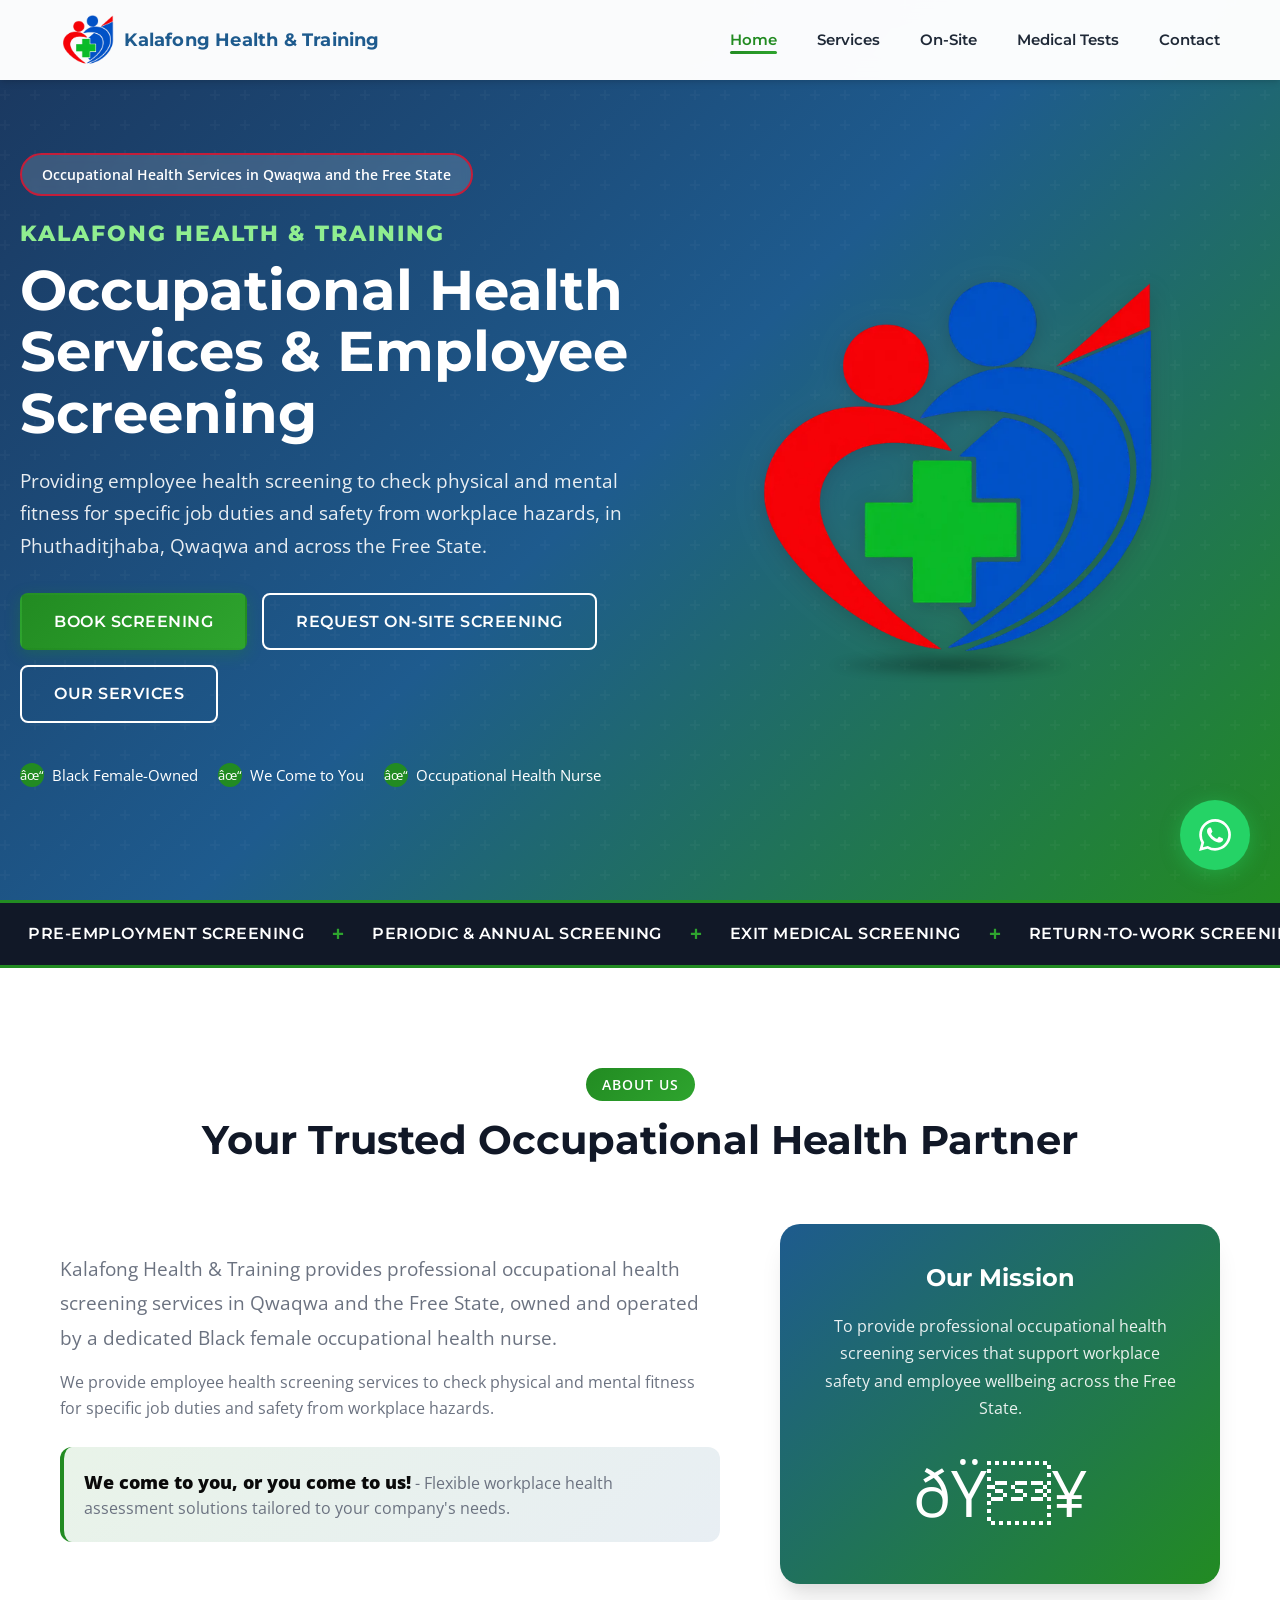
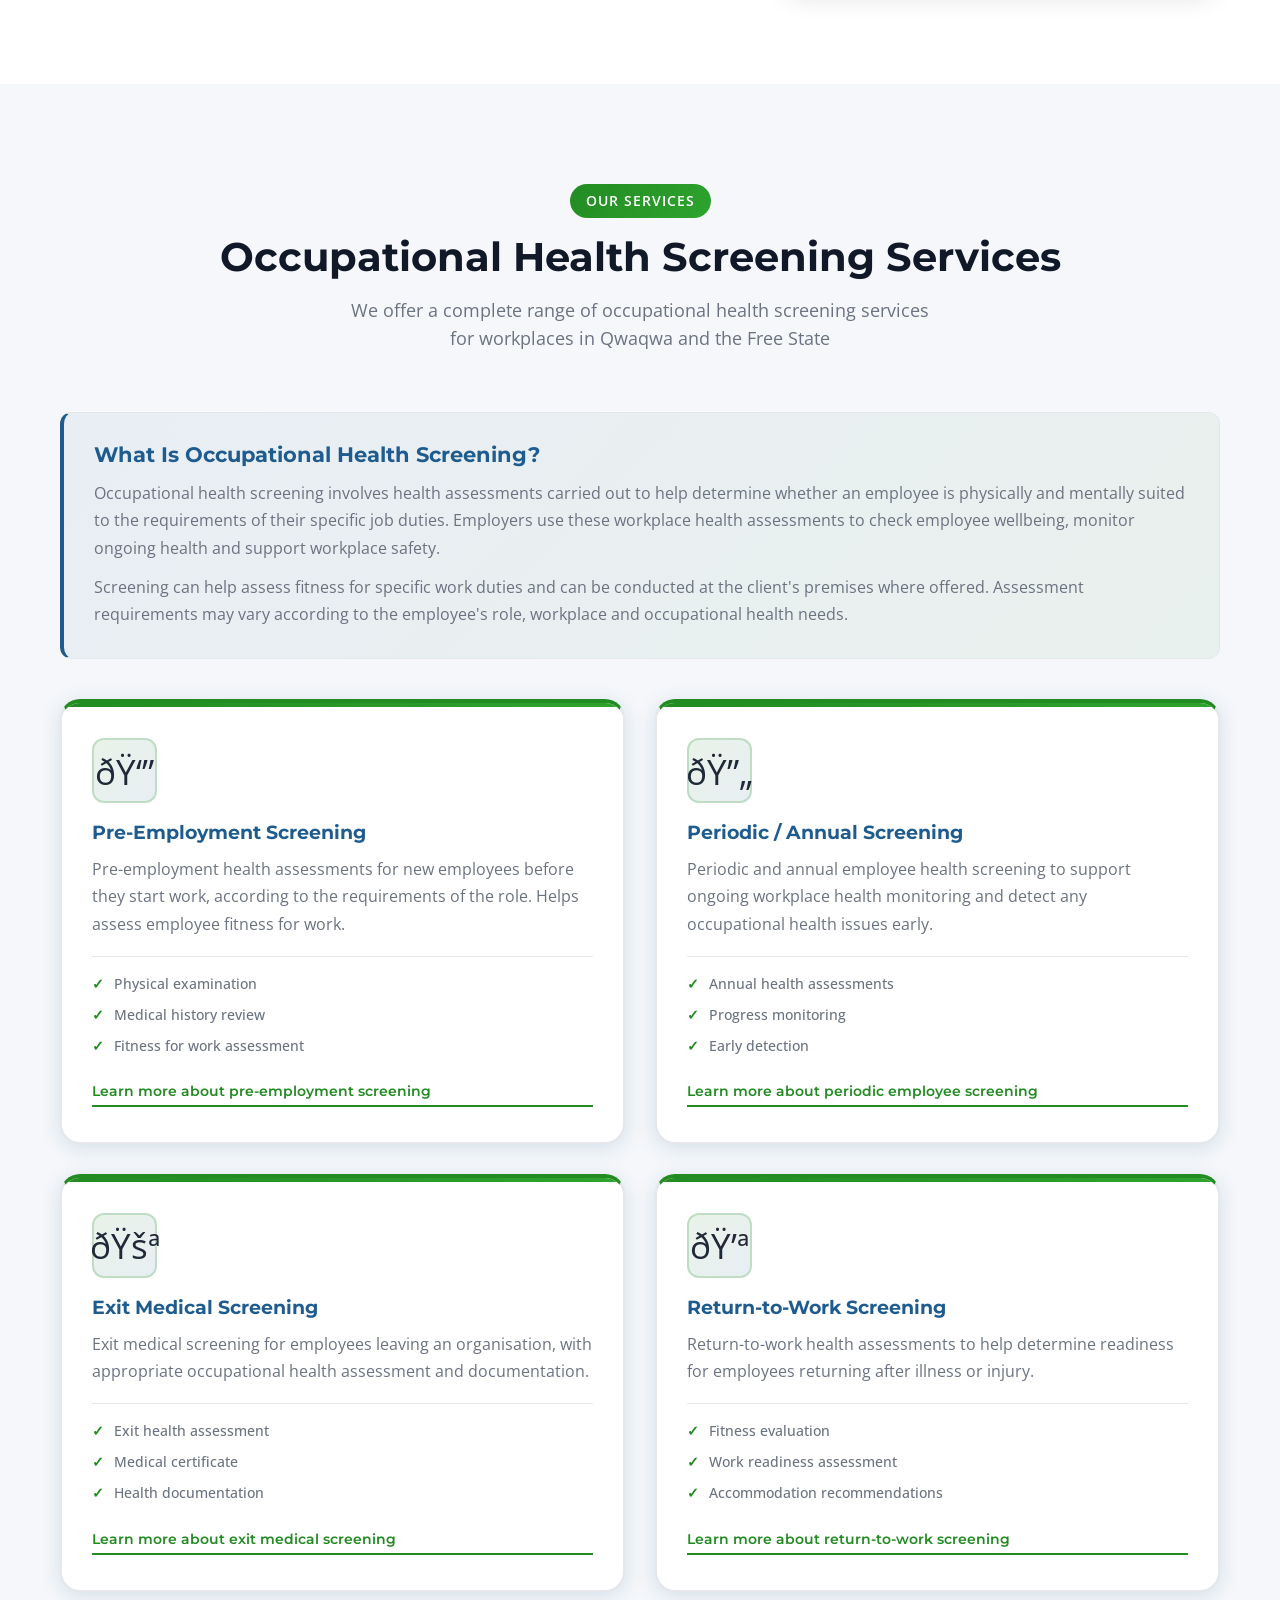
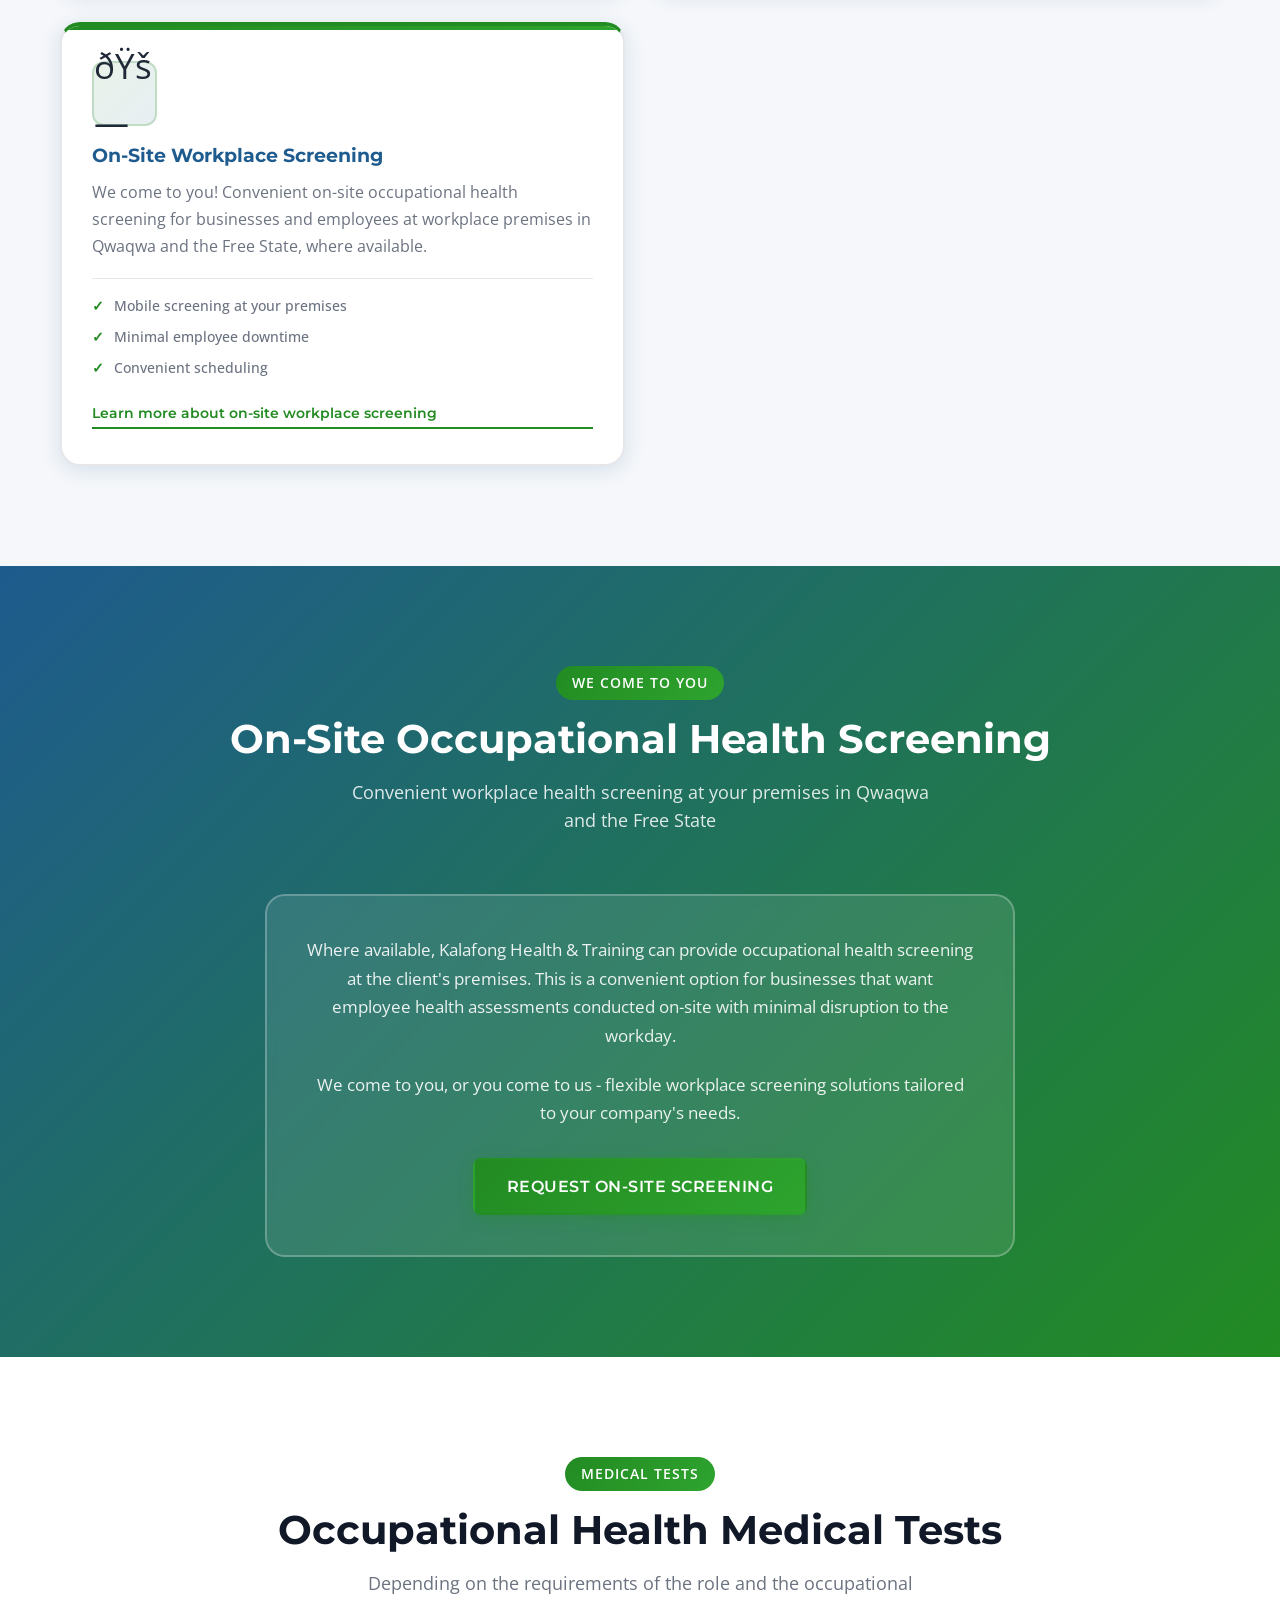
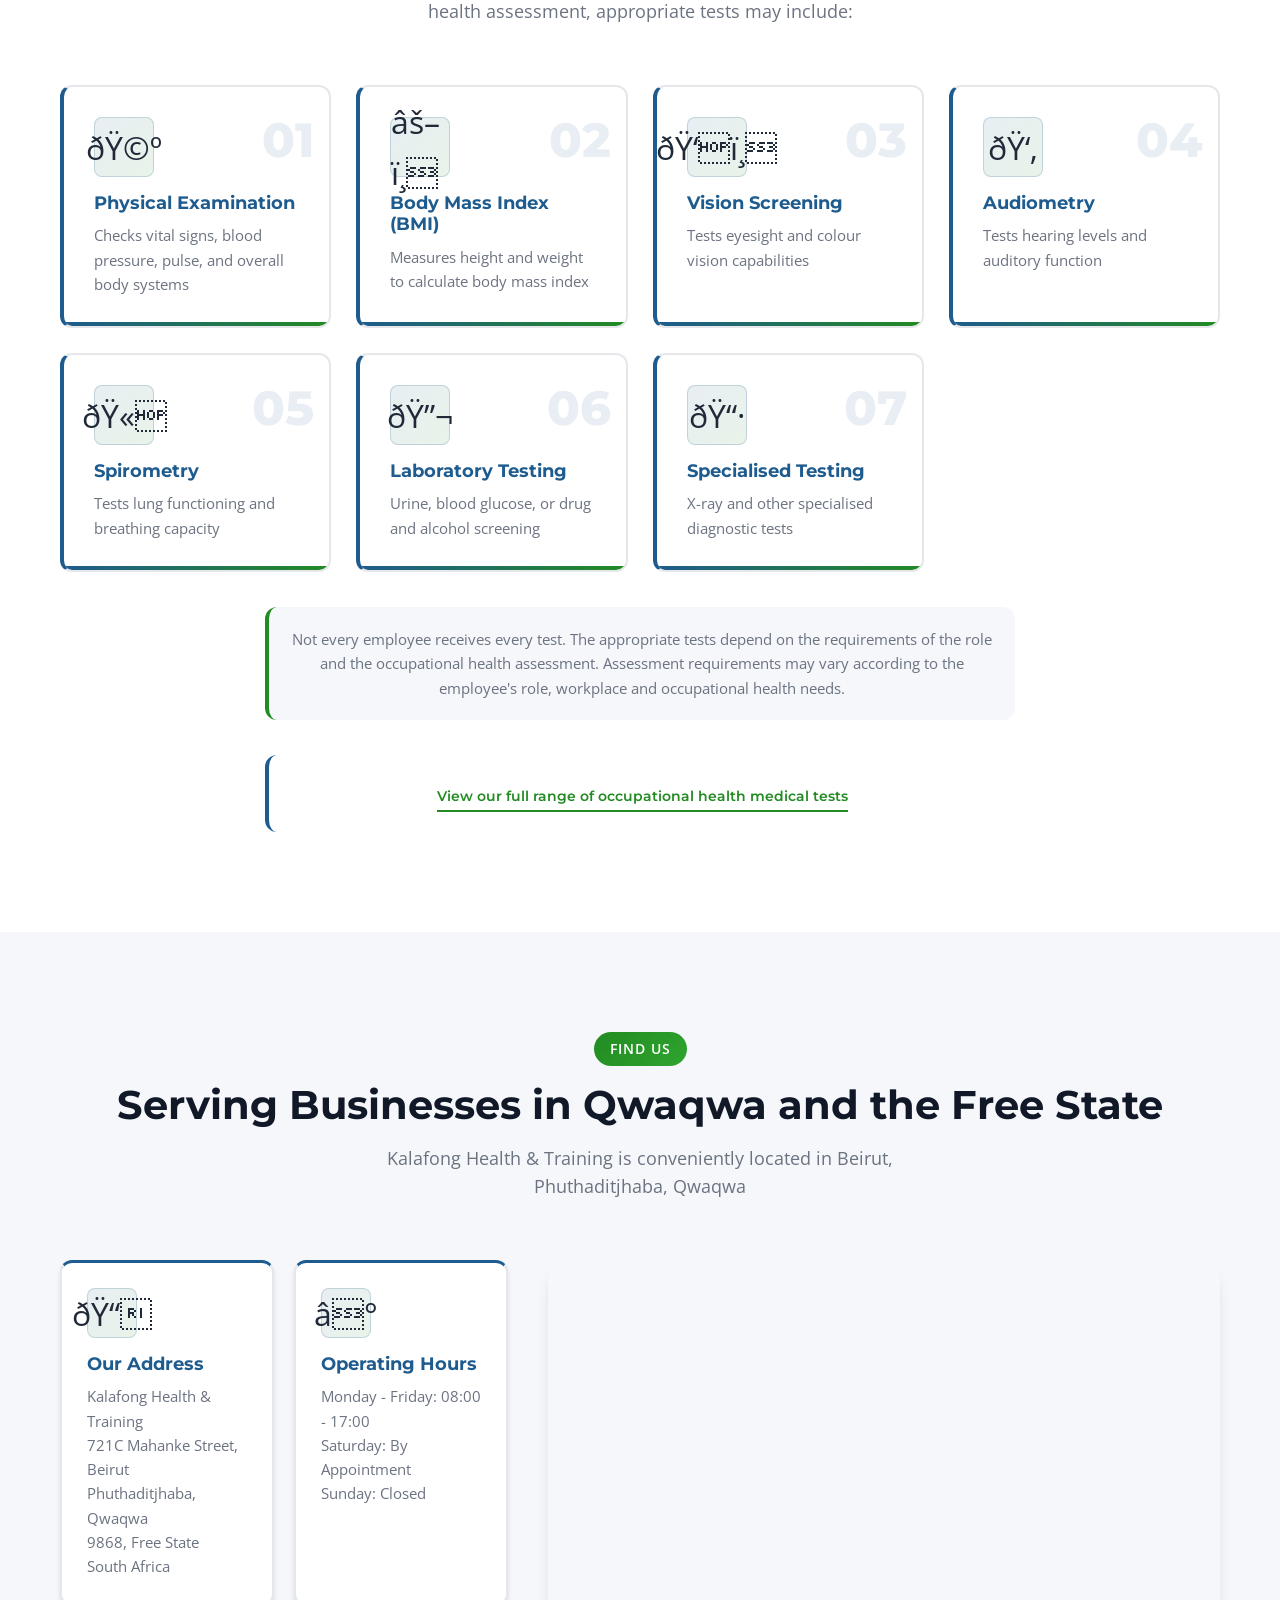
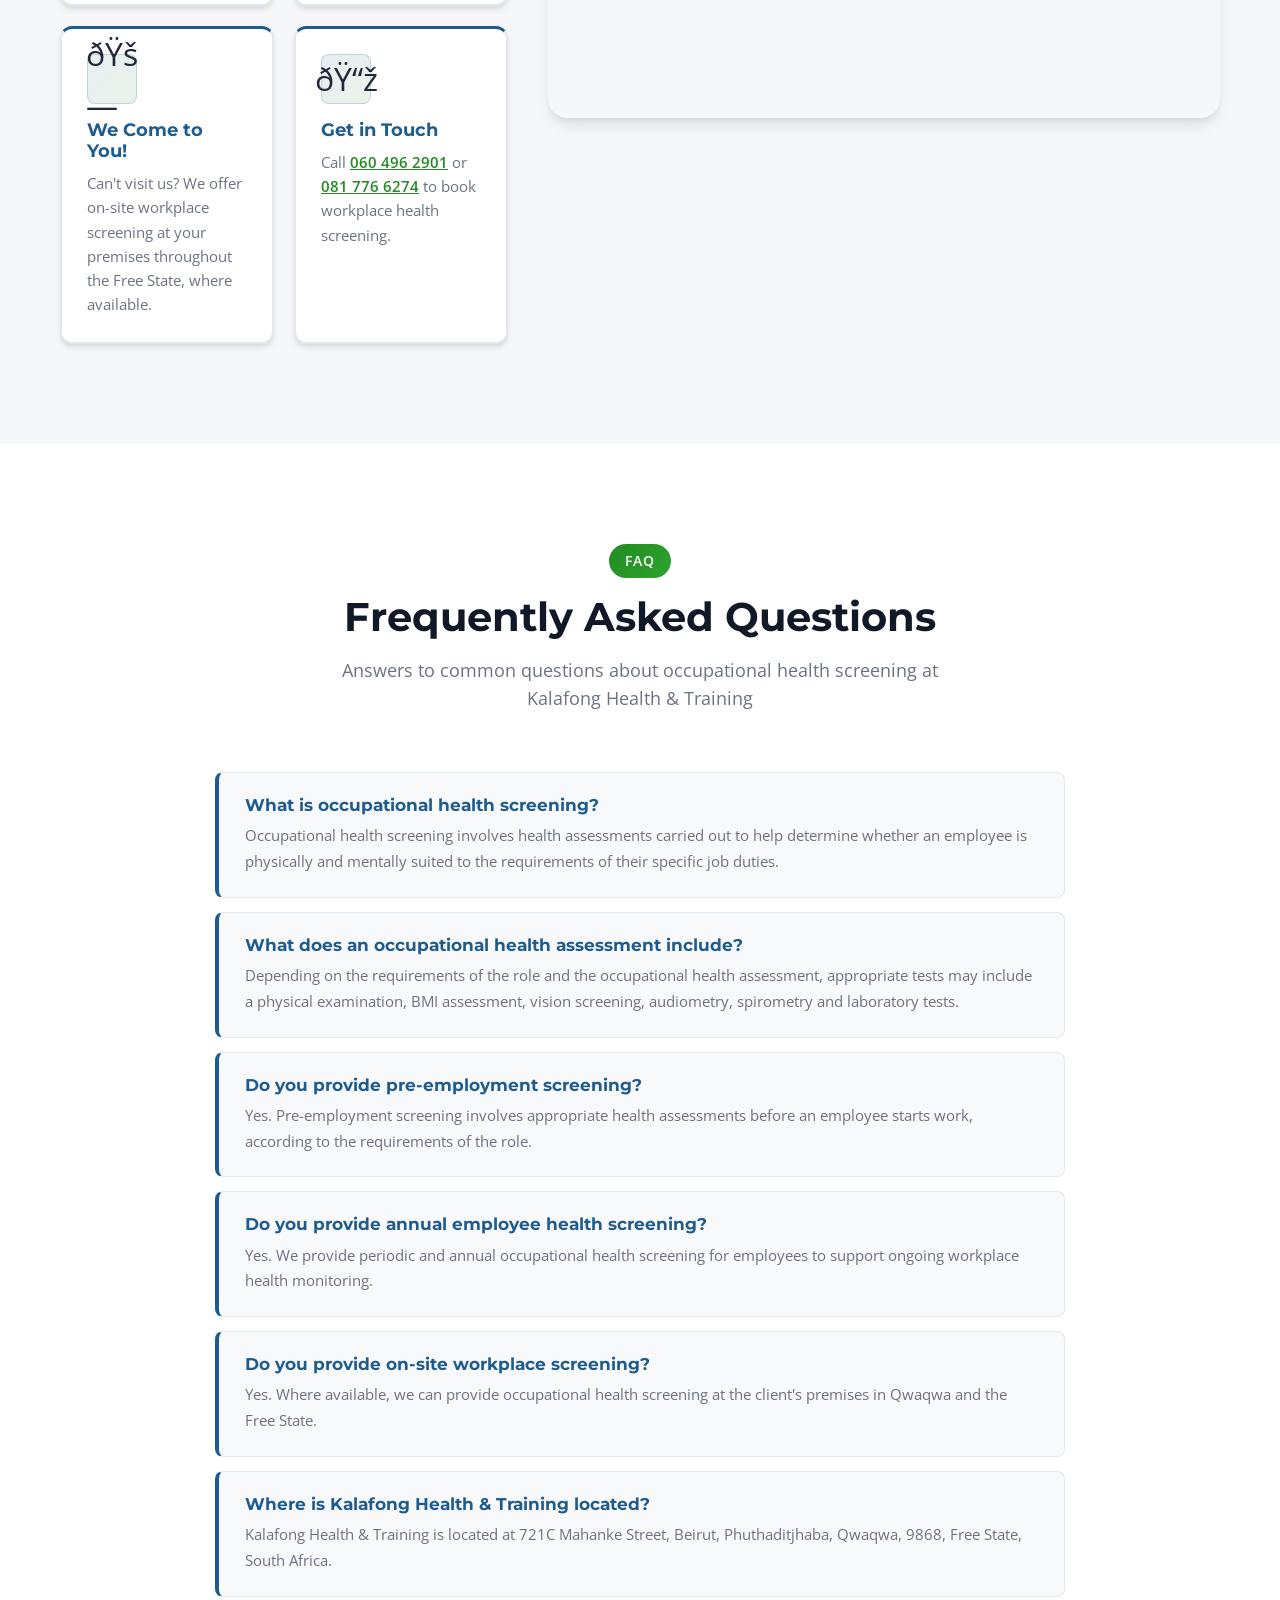
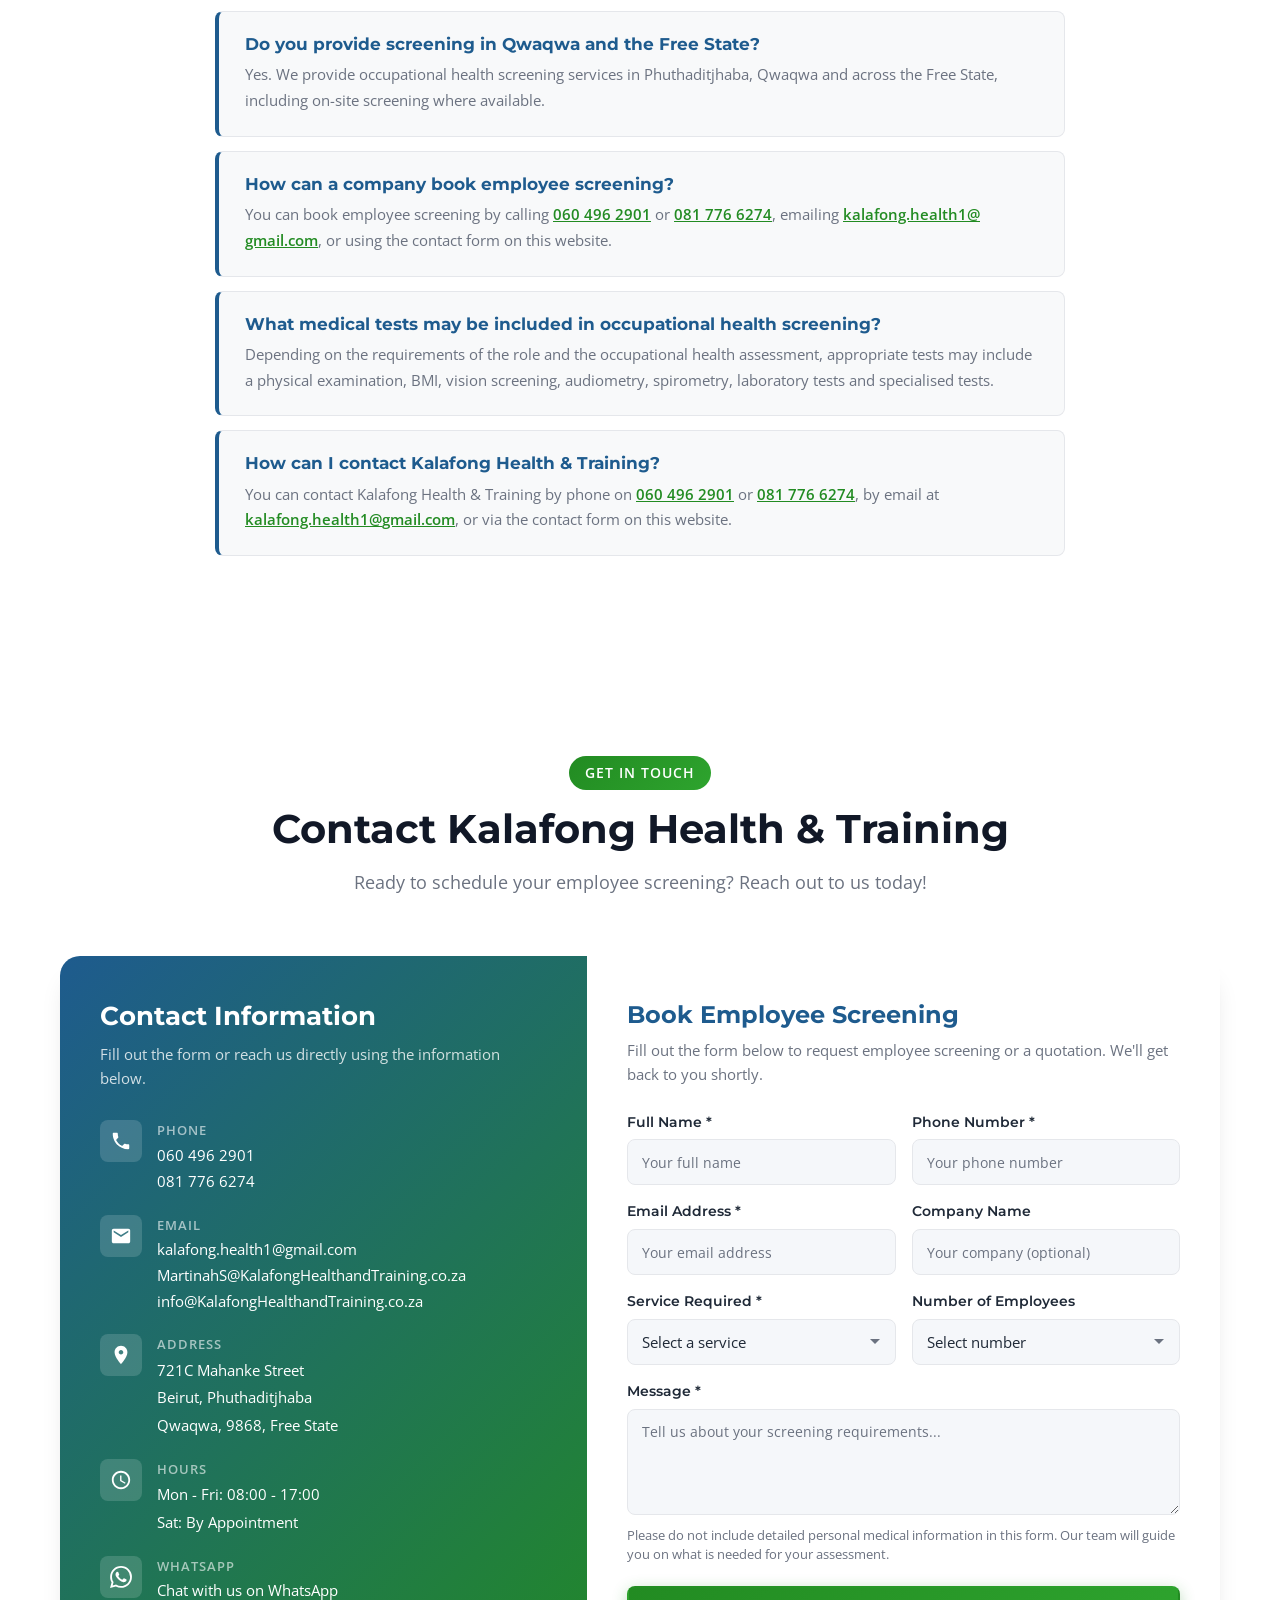
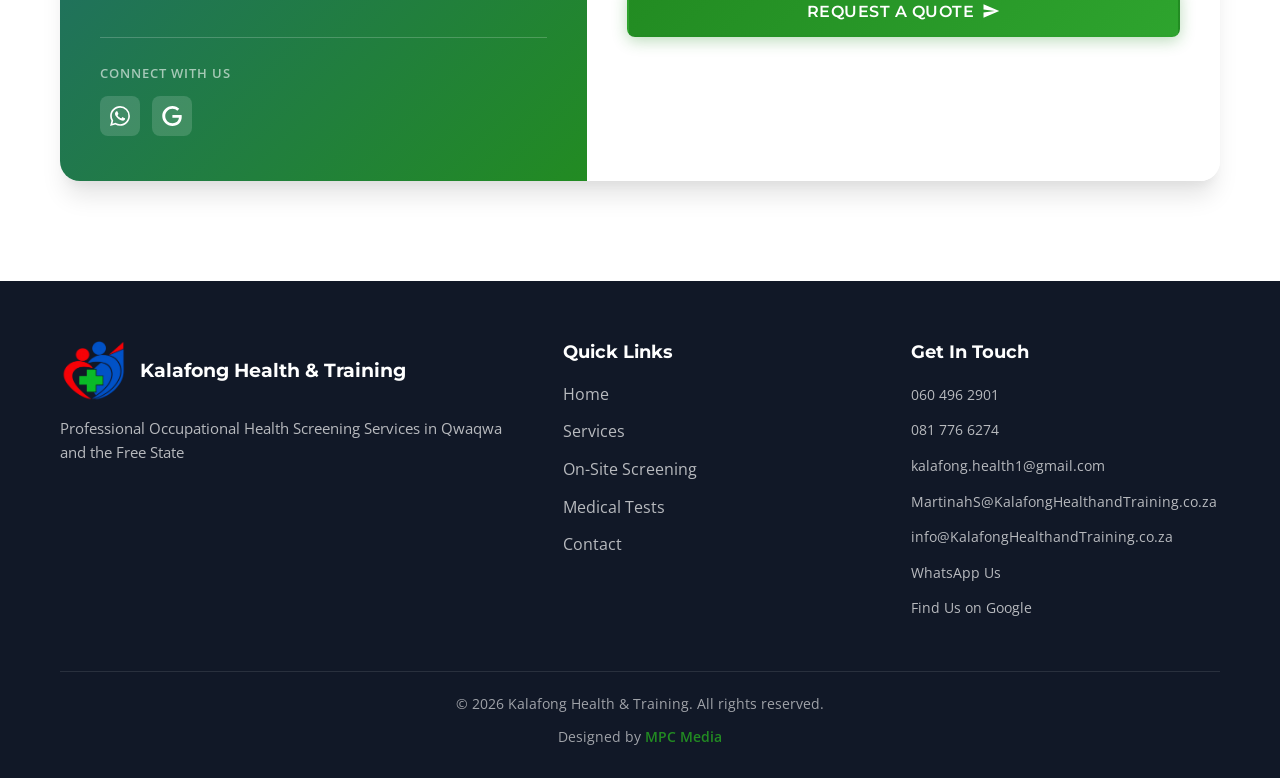
==== commit 8b59a11c: "Add files via upload" ====
--- a/index.html
+++ b/index.html
@@ -6,10 +6,10 @@
     <meta name="color-scheme" content="light">
     <!--
     =====================================================
-    KALAFONG HEALTH & TRAINING — SITE CONFIGURATION
+    KALAFONG HEALTH & TRAINING â€” SITE CONFIGURATION
     =====================================================
     SITE_URL: replace the value below with the final confirmed
-    domain once it is available (e.g. https://kalafonghealthandtraining.co.za/).
+    domain once it is available (e.g. https://www.kalafonghealthandtraining.co.za/).
     Do not use "#" placeholders for real URLs.
     Callback phone for WhatsApp: 060 496 2901 / +27 60 496 2901
     =====================================================
@@ -21,11 +21,13 @@
     <meta name="geo.region" content="ZA-FS">
     <meta name="geo.placename" content="Phuthaditjhaba, Qwaqwa">
     <meta name="theme-color" content="#228B22">
+    <!-- Google Search Console: REPLACE the content value with your verification code from https://search.google.com/search-console -->
+    <meta name="google-site-verification" content="3Vqj2quhrqroZYbuWD3YArkjfVL2rGPWimBbfKAuwPE">
 
     <title>Kalafong Health & Training | Occupational Health Services in Qwaqwa</title>
 
     <!-- Canonical (update SITE_URL with the final domain) -->
-    <link rel="canonical" href="https://kalafonghealthandtraining.co.za/">
+    <link rel="canonical" href="https://www.kalafonghealthandtraining.co.za/">
 
     <!-- Favicons -->
     <link rel="icon" href="favicon.ico" sizes="32x32">
@@ -38,8 +40,8 @@
     <meta property="og:site_name" content="Kalafong Health & Training">
     <meta property="og:title" content="Kalafong Health & Training | Occupational Health Services in Qwaqwa">
     <meta property="og:description" content="Kalafong Health & Training provides occupational health screening and employee health assessments in Phuthaditjhaba, Qwaqwa and across the Free State.">
-    <meta property="og:url" content="https://kalafonghealthandtraining.co.za/">
-    <meta property="og:image" content="https://kalafonghealthandtraining.co.za/kalafong-health-training-logo.png">
+    <meta property="og:url" content="https://www.kalafonghealthandtraining.co.za/">
+    <meta property="og:image" content="https://www.kalafonghealthandtraining.co.za/kalafong-health-training-logo.png">
     <meta property="og:image:alt" content="Kalafong Health & Training">
     <meta property="og:locale" content="en_ZA">
 
@@ -47,7 +49,7 @@
     <meta name="twitter:card" content="summary">
     <meta name="twitter:title" content="Kalafong Health & Training | Occupational Health Services in Qwaqwa">
     <meta name="twitter:description" content="Occupational health screening and employee health assessments in Phuthaditjhaba, Qwaqwa and the Free State.">
-    <meta name="twitter:image" content="https://kalafonghealthandtraining.co.za/kalafong-health-training-logo.png">
+    <meta name="twitter:image" content="https://www.kalafonghealthandtraining.co.za/kalafong-health-training-logo.png">
 
     <!-- Local Business Structured Data -->
     <script type="application/ld+json">
@@ -56,8 +58,8 @@
         "@type": "MedicalBusiness",
         "name": "Kalafong Health & Training",
         "description": "Occupational health screening and employee health assessment services in Phuthaditjhaba, Qwaqwa and the Free State.",
-        "url": "https://kalafonghealthandtraining.co.za/",
-        "logo": "https://kalafonghealthandtraining.co.za/kalafong-health-training-logo.png",
+        "url": "https://www.kalafonghealthandtraining.co.za/",
+        "logo": "https://www.kalafonghealthandtraining.co.za/kalafong-health-training-logo.png",
         "telephone": "+27604962901",
         "email": "kalafong.health1@gmail.com",
         "address": {
@@ -81,7 +83,10 @@
                 "description": "By appointment"
             }
         ],
-        "areaServed": ["Qwaqwa", "Phuthaditjhaba", "Free State", "South Africa"]
+        "areaServed": ["Qwaqwa", "Phuthaditjhaba", "Free State", "South Africa"],
+        "sameAs": [
+            "https://share.google/9CZQmy174Jgth57Wq"
+        ]
     }
     </script>
 
@@ -91,8 +96,8 @@
         "@context": "https://schema.org",
         "@type": "Organization",
         "name": "Kalafong Health & Training",
-        "url": "https://kalafonghealthandtraining.co.za/",
-        "logo": "https://kalafonghealthandtraining.co.za/kalafong-health-training-logo.png",
+        "url": "https://www.kalafonghealthandtraining.co.za/",
+        "logo": "https://www.kalafonghealthandtraining.co.za/kalafong-health-training-logo.png",
         "telephone": "+27604962901",
         "email": "kalafong.health1@gmail.com",
         "address": {
@@ -207,20 +212,18 @@
     <nav class="navbar" id="navbar">
         <div class="nav-container">
             <a href="#home" class="nav-logo">
-                <img src="kalafong-health-training-logo.png" alt="Kalafong Health & Training" class="logo-img" width="130" height="120" fetchpriority="high">
+                <img src="kalafong-health-training-logo.webp" alt="Kalafong Health & Training" class="logo-img" width="130" height="120" fetchpriority="high">
+                <span class="logo-text">Kalafong Health &amp; Training</span>
             </a>
             <button class="nav-toggle" id="nav-toggle" aria-label="Toggle navigation menu" aria-expanded="false" aria-controls="nav-menu">
                 <span class="hamburger"></span>
             </button>
             <ul class="nav-menu" id="nav-menu">
-                <li><a href="#home" class="nav-link active">Home</a></li>
-                <li><a href="#about" class="nav-link">About</a></li>
-                <li><a href="#services" class="nav-link">Services</a></li>
-                <li><a href="#on-site" class="nav-link">On-Site</a></li>
-                <li><a href="#tests" class="nav-link">Medical Tests</a></li>
-                <li><a href="#location" class="nav-link">Location</a></li>
-                <li><a href="#faq" class="nav-link">FAQ</a></li>
-                <li><a href="#contact" class="nav-link">Contact</a></li>
+                <li><a href="index.html" class="nav-link active">Home</a></li>
+                <li><a href="services.html" class="nav-link">Services</a></li>
+                <li><a href="on-site-screening.html" class="nav-link">On-Site</a></li>
+                <li><a href="medical-tests.html" class="nav-link">Medical Tests</a></li>
+                <li><a href="contact.html" class="nav-link">Contact</a></li>
             </ul>
         </div>
     </nav>
@@ -240,29 +243,74 @@
                 Providing employee health screening to check physical and mental fitness for specific job duties and safety from workplace hazards, in Phuthaditjhaba, Qwaqwa and across the Free State.
             </p>
             <div class="hero-cta">
-                <a href="#contact" class="btn btn-primary">Book Screening</a>
-                <a href="#on-site" class="btn btn-secondary">Request On-Site Screening</a>
-                <a href="#services" class="btn btn-secondary">Our Services</a>
+                <a href="contact.html" class="btn btn-primary">Book Screening</a>
+                <a href="on-site-screening.html" class="btn btn-secondary">Request On-Site Screening</a>
+                <a href="services.html" class="btn btn-secondary">Our Services</a>
             </div>
             <div class="hero-features">
                 <div class="feature">
-                    <span class="feature-icon">✓</span>
+                    <span class="feature-icon">âœ“</span>
                     <span>Black Female-Owned</span>
                 </div>
                 <div class="feature">
-                    <span class="feature-icon">✓</span>
+                    <span class="feature-icon">âœ“</span>
                     <span>We Come to You</span>
                 </div>
                 <div class="feature">
-                    <span class="feature-icon">✓</span>
+                    <span class="feature-icon">âœ“</span>
                     <span>Occupational Health Nurse</span>
                 </div>
             </div>
         </div>
         <div class="hero-image">
-            <img src="kalafong-health-training-logo.png" alt="Kalafong Health & Training" class="hero-logo" width="420" height="386" fetchpriority="high">
+            <div class="hero-logo-wrap">
+                <img src="kalafong-health-training-logo.webp" alt="Kalafong Health & Training" class="hero-logo" width="420" height="386" fetchpriority="high">
+                <span class="hero-logo-shadow" aria-hidden="true"></span>
+            </div>
         </div>
     </section>
+
+    <!-- Marquee Strip -->
+    <div class="marquee" aria-label="Occupational health screening services offered">
+        <div class="marquee__track">
+            <div class="marquee__group">
+                <span class="marquee__item">Pre-Employment Screening</span>
+                <span class="marquee__dot" aria-hidden="true">+</span>
+                <span class="marquee__item">Periodic &amp; Annual Screening</span>
+                <span class="marquee__dot" aria-hidden="true">+</span>
+                <span class="marquee__item">Exit Medical Screening</span>
+                <span class="marquee__dot" aria-hidden="true">+</span>
+                <span class="marquee__item">Return-to-Work Screening</span>
+                <span class="marquee__dot" aria-hidden="true">+</span>
+                <span class="marquee__item">On-Site Workplace Screening</span>
+                <span class="marquee__dot" aria-hidden="true">+</span>
+                <span class="marquee__item">Vision &amp; Hearing Tests</span>
+                <span class="marquee__dot" aria-hidden="true">+</span>
+                <span class="marquee__item">Spirometry</span>
+                <span class="marquee__dot" aria-hidden="true">+</span>
+                <span class="marquee__item">Drug &amp; Alcohol Screening</span>
+                <span class="marquee__dot" aria-hidden="true">+</span>
+            </div>
+            <div class="marquee__group" aria-hidden="true">
+                <span class="marquee__item">Pre-Employment Screening</span>
+                <span class="marquee__dot">+</span>
+                <span class="marquee__item">Periodic &amp; Annual Screening</span>
+                <span class="marquee__dot">+</span>
+                <span class="marquee__item">Exit Medical Screening</span>
+                <span class="marquee__dot">+</span>
+                <span class="marquee__item">Return-to-Work Screening</span>
+                <span class="marquee__dot">+</span>
+                <span class="marquee__item">On-Site Workplace Screening</span>
+                <span class="marquee__dot">+</span>
+                <span class="marquee__item">Vision &amp; Hearing Tests</span>
+                <span class="marquee__dot">+</span>
+                <span class="marquee__item">Spirometry</span>
+                <span class="marquee__dot">+</span>
+                <span class="marquee__item">Drug &amp; Alcohol Screening</span>
+                <span class="marquee__dot">+</span>
+            </div>
+        </div>
+    </div>
 
     <!-- About Section -->
     <section id="about" class="about" aria-label="About Us">
@@ -282,26 +330,12 @@
                     <p class="about-highlight">
                         <strong class="bold-dark">We come to you, or you come to us!</strong> - Flexible workplace health assessment solutions tailored to your company's needs.
                     </p>
-                    <div class="about-stats">
-                        <div class="stat">
-                            <span class="stat-number">7+</span>
-                            <span class="stat-label">Screening Tests</span>
-                        </div>
-                        <div class="stat">
-                            <span class="stat-number">4</span>
-                            <span class="stat-label">Service Types</span>
-                        </div>
-                        <div class="stat">
-                            <span class="stat-number">100%</span>
-                            <span class="stat-label">Commitment</span>
-                        </div>
-                    </div>
                 </div>
                 <div class="about-image">
                     <div class="about-card">
                         <h3>Our Mission</h3>
                         <p>To provide professional occupational health screening services that support workplace safety and employee wellbeing across the Free State.</p>
-                        <div class="mission-icon">🏥</div>
+                        <div class="mission-icon">ðŸ¥</div>
                     </div>
                 </div>
             </div>
@@ -331,7 +365,7 @@
             <div class="services-grid">
                 <!-- Service 1 -->
                 <div class="service-card" id="pre-employment-screening">
-                    <div class="service-icon">👔</div>
+                    <div class="service-icon">ðŸ‘”</div>
                     <h3 class="service-title">Pre-Employment Screening</h3>
                     <p class="service-description">
                         Pre-employment health assessments for new employees before they start work, according to the requirements of the role. Helps assess employee fitness for work.
@@ -341,12 +375,12 @@
                         <li>Medical history review</li>
                         <li>Fitness for work assessment</li>
                     </ul>
-                    <a href="#pre-employment" class="service-link">Learn more about pre-employment screening</a>
+                    <a href="pre-employment-screening.html" class="service-link">Learn more about pre-employment screening</a>
                 </div>
 
                 <!-- Service 2 -->
                 <div class="service-card" id="periodic-health-screening">
-                    <div class="service-icon">🔄</div>
+                    <div class="service-icon">ðŸ”„</div>
                     <h3 class="service-title">Periodic / Annual Screening</h3>
                     <p class="service-description">
                         Periodic and annual employee health screening to support ongoing workplace health monitoring and detect any occupational health issues early.
@@ -356,12 +390,12 @@
                         <li>Progress monitoring</li>
                         <li>Early detection</li>
                     </ul>
-                    <a href="#periodic" class="service-link">Learn more about periodic employee screening</a>
+                    <a href="periodic-screening.html" class="service-link">Learn more about periodic employee screening</a>
                 </div>
 
                 <!-- Service 3 -->
                 <div class="service-card" id="exit-medical-screening">
-                    <div class="service-icon">🚪</div>
+                    <div class="service-icon">ðŸšª</div>
                     <h3 class="service-title">Exit Medical Screening</h3>
                     <p class="service-description">
                         Exit medical screening for employees leaving an organisation, with appropriate occupational health assessment and documentation.
@@ -371,12 +405,12 @@
                         <li>Medical certificate</li>
                         <li>Health documentation</li>
                     </ul>
-                    <a href="#exit-medical" class="service-link">Learn more about exit medical screening</a>
+                    <a href="exit-medical-screening.html" class="service-link">Learn more about exit medical screening</a>
                 </div>
 
                 <!-- Service 4 -->
                 <div class="service-card" id="return-to-work-screening">
-                    <div class="service-icon">💪</div>
+                    <div class="service-icon">ðŸ’ª</div>
                     <h3 class="service-title">Return-to-Work Screening</h3>
                     <p class="service-description">
                         Return-to-work health assessments to help determine readiness for employees returning after illness or injury.
@@ -386,12 +420,12 @@
                         <li>Work readiness assessment</li>
                         <li>Accommodation recommendations</li>
                     </ul>
-                    <a href="#return-to-work" class="service-link">Learn more about return-to-work screening</a>
+                    <a href="return-to-work-screening.html" class="service-link">Learn more about return-to-work screening</a>
                 </div>
 
                 <!-- Service 5: On-site -->
                 <div class="service-card" id="on-site-occupational-health">
-                    <div class="service-icon">🚗</div>
+                    <div class="service-icon">ðŸš—</div>
                     <h3 class="service-title">On-Site Workplace Screening</h3>
                     <p class="service-description">
                         We come to you! Convenient on-site occupational health screening for businesses and employees at workplace premises in Qwaqwa and the Free State, where available.
@@ -401,7 +435,7 @@
                         <li>Minimal employee downtime</li>
                         <li>Convenient scheduling</li>
                     </ul>
-                    <a href="#on-site" class="service-link">Learn more about on-site workplace screening</a>
+                    <a href="on-site-screening.html" class="service-link">Learn more about on-site workplace screening</a>
                 </div>
             </div>
         </div>
@@ -423,81 +457,8 @@
                     <p>
                         We come to you, or you come to us - flexible workplace screening solutions tailored to your company's needs.
                     </p>
-                    <a href="#contact" class="btn btn-primary">Request On-Site Screening</a>
-                </div>
-            </div>
-        </div>
-    </section>
-
-    <!-- Detailed Service Sections -->
-    <section id="pre-employment" class="service-detail" aria-label="Pre-Employment Screening">
-        <div class="container">
-            <div class="service-detail-header">
-                <span class="section-tag">Pre-Employment</span>
-                <h2 class="section-title">Pre-Employment Screening</h2>
-            </div>
-            <div class="service-detail-body">
-                <p>
-                    Pre-employment screening involves appropriate health assessments before an employee starts work, according to the requirements of the role. These pre-employment screenings help employers and occupational health professionals assess whether a candidate is physically and mentally suited to the demands of the position.
-                </p>
-                <p>
-                    Depending on the requirements of the role and the occupational health assessment, appropriate tests may include a physical examination, medical history review and other relevant checks. Not every candidate will receive every test - assessments are tailored to the role and workplace requirements.
-                </p>
-                <a href="#contact" class="service-link-inline">Request employee screening</a>
-            </div>
-        </div>
-    </section>
-
-    <section id="periodic" class="service-detail" aria-label="Periodic and Annual Employee Screening">
-        <div class="container">
-            <div class="service-detail-header">
-                <span class="section-tag">Periodic</span>
-                <h2 class="section-title">Periodic &amp; Annual Employee Screening</h2>
-            </div>
-            <div class="service-detail-body">
-                <p>
-                    Periodic and annual employee health screening is carried out to support ongoing workplace health monitoring for existing employees. Regular checks help employers and occupational health professionals monitor employee wellbeing over time and identify occupational health concerns early.
-                </p>
-                <p>
-                    These periodic screenings support workplace health monitoring so that any changes in an employee's health can be followed up appropriately. Assessment requirements may vary according to the employee's role, workplace and occupational health needs.
-                </p>
-                <a href="#contact" class="service-link-inline">Request employee screening</a>
-            </div>
-        </div>
-    </section>
-
-    <section id="exit-medical" class="service-detail" aria-label="Exit Medical Screening">
-        <div class="container">
-            <div class="service-detail-header">
-                <span class="section-tag">Exit</span>
-                <h2 class="section-title">Exit Medical Screening</h2>
-            </div>
-            <div class="service-detail-body">
-                <p>
-                    Exit medical screening is carried out for employees leaving an organisation, with appropriate occupational health assessment and documentation. It provides a professional record of the employee's health status at the time of leaving and helps identify any work-related conditions where applicable.
-                </p>
-                <p>
-                    Exit screening requirements may vary according to the workplace and circumstances. We provide clear, professional documentation to support your organisation.
-                </p>
-                <a href="#contact" class="service-link-inline">Request employee screening</a>
-            </div>
-        </div>
-    </section>
-
-    <section id="return-to-work" class="service-detail" aria-label="Return-to-Work Screening">
-        <div class="container">
-            <div class="service-detail-header">
-                <span class="section-tag">Return to Work</span>
-                <h2 class="section-title">Return-to-Work Screening</h2>
-            </div>
-            <div class="service-detail-body">
-                <p>
-                    Return-to-work health assessments are carried out to help determine readiness for employees returning after illness or injury. These assessments provide information that can support a safe return to the workplace.
-                </p>
-                <p>
-                    Return-to-work screening is designed to support the return process rather than to make medical decisions about an employee's condition. Assessment requirements may vary according to the employee's role, workplace and occupational health needs.
-                </p>
-                <a href="#contact" class="service-link-inline">Request employee screening</a>
+                    <a href="on-site-screening.html" class="btn btn-primary">Request On-Site Screening</a>
+                </div>
             </div>
         </div>
     </section>
@@ -514,7 +475,7 @@
                 <!-- Test 1 -->
                 <div class="test-card">
                     <div class="test-number">01</div>
-                    <div class="test-icon">🩺</div>
+                    <div class="test-icon">ðŸ©º</div>
                     <h3 class="test-title">Physical Examination</h3>
                     <p class="test-description">Checks vital signs, blood pressure, pulse, and overall body systems</p>
                 </div>
@@ -522,7 +483,7 @@
                 <!-- Test 2 -->
                 <div class="test-card">
                     <div class="test-number">02</div>
-                    <div class="test-icon">⚖️</div>
+                    <div class="test-icon">âš–ï¸</div>
                     <h3 class="test-title">Body Mass Index (BMI)</h3>
                     <p class="test-description">Measures height and weight to calculate body mass index</p>
                 </div>
@@ -530,7 +491,7 @@
                 <!-- Test 3 -->
                 <div class="test-card">
                     <div class="test-number">03</div>
-                    <div class="test-icon">👁️</div>
+                    <div class="test-icon">ðŸ‘ï¸</div>
                     <h3 class="test-title">Vision Screening</h3>
                     <p class="test-description">Tests eyesight and colour vision capabilities</p>
                 </div>
@@ -538,7 +499,7 @@
                 <!-- Test 4 -->
                 <div class="test-card">
                     <div class="test-number">04</div>
-                    <div class="test-icon">👂</div>
+                    <div class="test-icon">ðŸ‘‚</div>
                     <h3 class="test-title">Audiometry</h3>
                     <p class="test-description">Tests hearing levels and auditory function</p>
                 </div>
@@ -546,7 +507,7 @@
                 <!-- Test 5 -->
                 <div class="test-card">
                     <div class="test-number">05</div>
-                    <div class="test-icon">🫁</div>
+                    <div class="test-icon">ðŸ«</div>
                     <h3 class="test-title">Spirometry</h3>
                     <p class="test-description">Tests lung functioning and breathing capacity</p>
                 </div>
@@ -554,7 +515,7 @@
                 <!-- Test 6 -->
                 <div class="test-card">
                     <div class="test-number">06</div>
-                    <div class="test-icon">🔬</div>
+                    <div class="test-icon">ðŸ”¬</div>
                     <h3 class="test-title">Laboratory Testing</h3>
                     <p class="test-description">Urine, blood glucose, or drug and alcohol screening</p>
                 </div>
@@ -562,13 +523,16 @@
                 <!-- Test 7 -->
                 <div class="test-card">
                     <div class="test-number">07</div>
-                    <div class="test-icon">📷</div>
+                    <div class="test-icon">ðŸ“·</div>
                     <h3 class="test-title">Specialised Testing</h3>
                     <p class="test-description">X-ray and other specialised diagnostic tests</p>
                 </div>
             </div>
             <p class="tests-note">
                 Not every employee receives every test. The appropriate tests depend on the requirements of the role and the occupational health assessment. Assessment requirements may vary according to the employee's role, workplace and occupational health needs.
+            </p>
+            <p class="tests-note" style="background: transparent; border-left: 4px solid var(--professional-blue);">
+                <a href="medical-tests.html" class="service-link-inline">View our full range of occupational health medical tests</a>
             </p>
         </div>
     </section>
@@ -584,22 +548,22 @@
             <div class="location-content">
                 <div class="location-info">
                     <div class="location-card">
-                        <div class="location-icon">📍</div>
+                        <div class="location-icon">ðŸ“</div>
                         <h3>Our Address</h3>
                         <p>Kalafong Health &amp; Training<br>721C Mahanke Street, Beirut<br>Phuthaditjhaba, Qwaqwa<br>9868, Free State<br>South Africa</p>
                     </div>
                     <div class="location-card">
-                        <div class="location-icon">⏰</div>
+                        <div class="location-icon">â°</div>
                         <h3>Operating Hours</h3>
                         <p>Monday - Friday: 08:00 - 17:00<br>Saturday: By Appointment<br>Sunday: Closed</p>
                     </div>
                     <div class="location-card">
-                        <div class="location-icon">🚗</div>
+                        <div class="location-icon">ðŸš—</div>
                         <h3>We Come to You!</h3>
                         <p>Can't visit us? We offer on-site workplace screening at your premises throughout the Free State, where available.</p>
                     </div>
                     <div class="location-card">
-                        <div class="location-icon">📞</div>
+                        <div class="location-icon">ðŸ“ž</div>
                         <h3>Get in Touch</h3>
                         <p>Call <a href="tel:+27604962901">060 496 2901</a> or <a href="tel:+27817766274">081 776 6274</a> to book workplace health screening.</p>
                     </div>
@@ -659,7 +623,7 @@
                 </div>
                 <div class="faq-item">
                     <h3 class="faq-question">How can a company book employee screening?</h3>
-                    <p class="faq-answer">You can book employee screening by calling <a href="tel:+27604962901">060 496 2901</a> or <a href="tel:+27817766274">081 776 6274</a>, emailing <a href="mailto:kalafong.health1@gmail.com">kalafong.health1@gmail.com</a>, or using the contact form on this website.</p>
+                    <p class="faq-answer">You can book employee screening by calling <a href="tel:+27604962901">060 496 2901</a> or <a href="tel:+27817766274">081 776 6274</a>, emailing <a href="mailto:kalafong.health1@gmail.com">kalafong.health1@<wbr>gmail.com</a>, or using the contact form on this website.</p>
                 </div>
                 <div class="faq-item">
                     <h3 class="faq-question">What medical tests may be included in occupational health screening?</h3>
@@ -667,7 +631,7 @@
                 </div>
                 <div class="faq-item">
                     <h3 class="faq-question">How can I contact Kalafong Health &amp; Training?</h3>
-                    <p class="faq-answer">You can contact Kalafong Health &amp; Training by phone on <a href="tel:+27604962901">060 496 2901</a> or <a href="tel:+27817766274">081 776 6274</a>, by email at <a href="mailto:kalafong.health1@gmail.com">kalafong.health1@gmail.com</a>, or via the contact form on this website.</p>
+                    <p class="faq-answer">You can contact Kalafong Health &amp; Training by phone on <a href="tel:+27604962901">060 496 2901</a> or <a href="tel:+27817766274">081 776 6274</a>, by email at <a href="mailto:kalafong.health1@gmail.com">kalafong.health1@<wbr>gmail.com</a>, or via the contact form on this website.</p>
                 </div>
             </div>
         </div>
@@ -703,9 +667,9 @@
                                 </div>
                                 <div class="detail-content">
                                     <span class="detail-label">Email</span>
-                                    <a href="mailto:kalafong.health1@gmail.com" class="detail-value">kalafong.health1@gmail.com</a>
-                                    <a href="mailto:Martinah.Sebiloane@KalafongHealthandTraining.co.za" class="detail-value">Martinah.Sebiloane@KalafongHealthandTraining.co.za</a>
-                                    <a href="mailto:info@KalafongHealthandTraining.co.za" class="detail-value">info@KalafongHealthandTraining.co.za</a>
+                                    <a href="mailto:kalafong.health1@gmail.com" class="detail-value">kalafong.health1@<wbr>gmail.com</a>
+                                    <a href="mailto:MartinahS@KalafongHealthandTraining.co.za" class="detail-value">MartinahS@<wbr>KalafongHealthandTraining<wbr>.co.za</a>
+                                    <a href="mailto:info@KalafongHealthandTraining.co.za" class="detail-value">info@<wbr>KalafongHealthandTraining<wbr>.co.za</a>
                                 </div>
                             </div>
                             <div class="contact-detail-item">
@@ -740,10 +704,14 @@
                             </div>
                         </div>
                         <div class="contact-social">
-                            <span class="social-label">Chat With Us</span>
+                            <span class="social-label">Connect With Us</span>
                             <div class="social-icons">
                                 <a href="https://wa.me/27604962901" target="_blank" rel="noopener noreferrer" class="social-icon-link whatsapp-icon" aria-label="WhatsApp">
                                     <svg viewBox="0 0 24 24" width="20" height="20" fill="currentColor"><path d="M17.472 14.382c-.297-.149-1.758-.867-2.03-.967-.273-.099-.471-.148-.67.15-.197.297-.767.966-.94 1.164-.173.199-.347.223-.644.075-.297-.15-1.255-.463-2.39-1.475-.883-.788-1.48-1.761-1.653-2.059-.173-.297-.018-.458.13-.606.134-.133.298-.347.446-.52.149-.174.198-.298.298-.497.099-.198.05-.371-.025-.52-.075-.149-.669-1.612-.916-2.207-.242-.579-.487-.5-.669-.51-.173-.008-.371-.01-.57-.01-.198 0-.52.074-.792.372-.272.297-1.04 1.016-1.04 2.479 0 1.462 1.065 2.875 1.213 3.074.149.198 2.096 3.2 5.077 4.487.709.306 1.262.489 1.694.625.712.227 1.36.195 1.871.118.571-.085 1.758-.719 2.006-1.413.248-.694.248-1.289.173-1.413-.074-.124-.272-.198-.57-.347m-5.421 7.403h-.004a9.87 9.87 0 01-5.031-1.378l-.361-.214-3.741.982.998-3.648-.235-.374a9.86 9.86 0 01-1.51-5.26c.001-5.45 4.436-9.884 9.888-9.884 2.64 0 5.122 1.03 6.988 2.898a9.825 9.825 0 012.893 6.994c-.003 5.45-4.437 9.884-9.885 9.884m8.413-18.297A11.815 11.815 0 0012.05 0C5.495 0 .16 5.335.157 11.892c0 2.096.547 4.142 1.588 5.945L.057 24l6.305-1.654a11.882 11.882 0 005.683 1.448h.005c6.554 0 11.89-5.335 11.893-11.893a11.821 11.821 0 00-3.48-8.413z"/></svg>
+                                </a>
+                                <!-- REPLACE the # below with your Google Business Profile URL once created -->
+                                <a href="https://share.google/9CZQmy174Jgth57Wq" target="_blank" rel="noopener noreferrer" class="social-icon-link google-icon" aria-label="Google Business Profile">
+                                    <svg viewBox="0 0 24 24" width="20" height="20" fill="currentColor"><path d="M12.48 10.92v3.28h7.84c-.24 1.84-.853 3.187-1.787 4.133-1.147 1.147-2.933 2.4-6.053 2.4-4.827 0-8.6-3.893-8.6-8.72s3.773-8.72 8.6-8.72c2.6 0 4.507 1.027 5.907 2.347l2.307-2.307C18.747 1.44 16.133 0 12.48 0 5.867 0 .307 5.387.307 12s5.56 12 12.173 12c3.573 0 6.267-1.173 8.373-3.36 2.16-2.16 2.84-5.213 2.84-7.667 0-.76-.053-1.467-.173-2.053H12.48z"/></svg>
                                 </a>
                             </div>
                         </div>
@@ -810,7 +778,7 @@
                             </button>
                         </form>
                         <div class="form-success" id="form-success" style="display: none;" role="status" aria-live="polite">
-                            <div class="success-icon">✓</div>
+                            <div class="success-icon">âœ“</div>
                             <h4>Message Sent Successfully!</h4>
                             <p>Thank you for contacting us. We'll get back to you shortly.</p>
                         </div>
@@ -827,19 +795,20 @@
         <div class="container">
             <div class="footer-content">
                 <div class="footer-brand">
-                    <img src="kalafong-health-training-logo.png" alt="Kalafong Health & Training" class="footer-logo" width="130" height="120" loading="lazy">
+                    <div class="footer-brand-top">
+                        <img src="kalafong-health-training-logo.webp" alt="Kalafong Health & Training" class="footer-logo" width="130" height="120" loading="lazy">
+                        <span class="footer-brand-name">Kalafong Health &amp; Training</span>
+                    </div>
                     <p class="footer-tagline">Professional Occupational Health Screening Services in Qwaqwa and the Free State</p>
                 </div>
                 <div class="footer-links">
                     <h4>Quick Links</h4>
                     <ul>
-                        <li><a href="#home">Home</a></li>
-                        <li><a href="#about">About Us</a></li>
-                        <li><a href="#services">Services</a></li>
-                        <li><a href="#on-site">On-Site Screening</a></li>
-                        <li><a href="#tests">Medical Tests</a></li>
-                        <li><a href="#faq">FAQ</a></li>
-                        <li><a href="#contact">Contact</a></li>
+                        <li><a href="index.html">Home</a></li>
+                        <li><a href="services.html">Services</a></li>
+                        <li><a href="on-site-screening.html">On-Site Screening</a></li>
+                        <li><a href="medical-tests.html">Medical Tests</a></li>
+                        <li><a href="contact.html">Contact</a></li>
                     </ul>
                 </div>
                 <div class="footer-social">
@@ -847,10 +816,12 @@
                     <div class="footer-contact-links">
                         <p><a href="tel:+27604962901">060 496 2901</a></p>
                         <p><a href="tel:+27817766274">081 776 6274</a></p>
-                        <p><a href="mailto:kalafong.health1@gmail.com">kalafong.health1@gmail.com</a></p>
-                        <p><a href="mailto:Martinah.Sebiloane@KalafongHealthandTraining.co.za">Martinah.Sebiloane@KalafongHealthandTraining.co.za</a></p>
-                        <p><a href="mailto:info@KalafongHealthandTraining.co.za">info@KalafongHealthandTraining.co.za</a></p>
+                        <p><a href="mailto:kalafong.health1@gmail.com">kalafong.health1@<wbr>gmail.com</a></p>
+                        <p><a href="mailto:MartinahS@KalafongHealthandTraining.co.za">MartinahS@<wbr>KalafongHealthandTraining<wbr>.co.za</a></p>
+                        <p><a href="mailto:info@KalafongHealthandTraining.co.za">info@<wbr>KalafongHealthandTraining<wbr>.co.za</a></p>
                         <p><a href="https://wa.me/27604962901" target="_blank" rel="noopener noreferrer">WhatsApp Us</a></p>
+                        <!-- REPLACE the # below with your Google Business Profile URL once created -->
+                        <p><a href="https://share.google/9CZQmy174Jgth57Wq" target="_blank" rel="noopener noreferrer">Find Us on Google</a></p>
                     </div>
                 </div>
             </div>
@@ -882,4 +853,4 @@
 
     <script src="script.js"></script>
 </body>
-</html>+</html>
--- a/styles.css
+++ b/styles.css
@@ -65,6 +65,7 @@
 html {
     scroll-behavior: smooth;
     font-size: 16px;
+    overflow-x: hidden;
 }
 
 body {
@@ -225,6 +226,8 @@
 .nav-logo {
     display: flex;
     align-items: center;
+    gap: 10px;
+    text-decoration: none;
 }
 
 .logo-img {
@@ -235,6 +238,16 @@
 
 .logo-img:hover {
     transform: scale(1.05);
+}
+
+.logo-text {
+    font-family: var(--font-primary);
+    font-weight: 700;
+    font-size: 1.1rem;
+    line-height: 1.2;
+    color: var(--professional-blue);
+    letter-spacing: 0.2px;
+    white-space: nowrap;
 }
 
 .nav-menu {
@@ -426,18 +439,47 @@
     z-index: 1;
 }
 
+.hero-logo-wrap {
+    position: relative;
+    display: flex;
+    justify-content: center;
+    width: 100%;
+    max-width: 420px;
+}
+
 .hero-logo {
     max-width: 420px;
     width: 100%;
-    filter: drop-shadow(0 15px 30px rgba(0, 0, 0, 0.35)) drop-shadow(0 0 25px rgba(255, 255, 255, 0.06));
+    filter: drop-shadow(0 4px 10px rgba(0, 0, 0, 0.18)) drop-shadow(0 0 25px rgba(255, 255, 255, 0.06));
     animation: float 4s ease-in-out infinite;
     position: relative;
     z-index: 2;
 }
 
+.hero-logo-shadow {
+    position: absolute;
+    left: 50%;
+    bottom: -14px;
+    width: 58%;
+    height: 24px;
+    border-radius: 50%;
+    background: radial-gradient(ellipse at center, rgba(0, 0, 0, 0.42) 0%, rgba(0, 0, 0, 0.18) 45%, rgba(0, 0, 0, 0) 72%);
+    filter: blur(5px);
+    transform: translateX(-50%) scale(1);
+    opacity: 0.85;
+    animation: logoShadow 4s ease-in-out infinite;
+    pointer-events: none;
+    z-index: 0;
+}
+
 @keyframes float {
     0%, 100% { transform: translateY(0) scale(1); }
     50% { transform: translateY(-15px) scale(1.02); }
+}
+
+@keyframes logoShadow {
+    0%, 100% { transform: translateX(-50%) scale(1); opacity: 0.85; }
+    50% { transform: translateX(-50%) scale(0.72); opacity: 0.45; }
 }
 
 @keyframes fadeInUp {
@@ -448,6 +490,113 @@
     to {
         opacity: 1;
         transform: translateY(0);
+    }
+}
+
+/* ========================================
+   Marquee Strip
+   ======================================== */
+.marquee {
+    background: var(--darker-text);
+    color: var(--white);
+    overflow: hidden;
+    padding: 18px 0;
+    position: relative;
+    border-top: 3px solid var(--medical-green);
+    border-bottom: 3px solid var(--medical-green);
+}
+
+.marquee__track {
+    display: flex;
+    width: max-content;
+    -webkit-animation: marquee-scroll 40s linear infinite;
+    animation: marquee-scroll 40s linear infinite;
+    will-change: transform;
+}
+
+@media (hover: hover) and (pointer: fine) {
+    .marquee:hover .marquee__track {
+        animation-play-state: paused;
+    }
+}
+
+.marquee:focus-within .marquee__track {
+    animation-play-state: paused;
+}
+
+.marquee__group {
+    display: flex;
+    align-items: center;
+    flex-shrink: 0;
+}
+
+.marquee__item {
+    font-family: var(--font-primary);
+    font-size: 1rem;
+    font-weight: 600;
+    letter-spacing: 0.5px;
+    text-transform: uppercase;
+    white-space: nowrap;
+    padding: 0 28px;
+}
+
+.marquee__dot {
+    color: var(--medical-green-light);
+    font-size: 1.3rem;
+    font-weight: 700;
+    line-height: 1;
+}
+
+@-webkit-keyframes marquee-scroll {
+    from { -webkit-transform: translate3d(0, 0, 0); transform: translate3d(0, 0, 0); }
+    to { -webkit-transform: translate3d(-50%, 0, 0); transform: translate3d(-50%, 0, 0); }
+}
+
+@keyframes marquee-scroll {
+    from { transform: translate3d(0, 0, 0); }
+    to { transform: translate3d(-50%, 0, 0); }
+}
+
+@media (max-width: 768px) {
+    .marquee {
+        padding: 14px 0;
+    }
+
+    .marquee__track {
+        -webkit-animation-duration: 28s;
+        animation-duration: 28s;
+    }
+
+    .marquee__item {
+        font-size: 0.85rem;
+        padding: 0 18px;
+    }
+
+    .marquee__dot {
+        font-size: 1.1rem;
+    }
+}
+
+@media (prefers-reduced-motion: reduce) {
+    .marquee__track {
+        width: 100%;
+        -webkit-animation: none;
+        animation: none;
+    }
+
+    .marquee__group {
+        flex-wrap: wrap;
+        justify-content: center;
+        row-gap: 10px;
+        padding: 6px 0;
+    }
+
+    .marquee__group[aria-hidden="true"] {
+        display: none;
+    }
+
+    .marquee__item {
+        padding: 0 14px;
     }
 }
 
@@ -524,35 +673,6 @@
     font-weight: 900;
     color: #0a0a0a;
     font-size: 1.15em;
-}
-
-.about-stats {
-    display: grid;
-    grid-template-columns: repeat(3, 1fr);
-    gap: 30px;
-    margin-top: 40px;
-}
-
-.stat {
-    text-align: center;
-    padding: 20px;
-    background: var(--light-gray);
-    border-radius: var(--radius-md);
-}
-
-.stat-number {
-    display: block;
-    font-size: 2.5rem;
-    font-weight: 800;
-    color: var(--professional-blue);
-    font-family: var(--font-primary);
-}
-
-.stat-label {
-    font-size: 0.9rem;
-    color: var(--dark-gray);
-    text-transform: uppercase;
-    letter-spacing: 1px;
 }
 
 .about-card {
@@ -914,6 +1034,8 @@
     display: flex;
     flex-direction: column;
     gap: 3px;
+    flex: 1;
+    min-width: 0;
 }
 
 .detail-label {
@@ -932,10 +1054,13 @@
 }
 
 .detail-content a.detail-value {
-    display: inline-block;
+    display: block;
+    max-width: 100%;
     line-height: 1.5;
-    overflow-wrap: anywhere;
+    overflow-wrap: break-word;
+    word-break: normal;
     white-space: normal;
+    text-align: left;
 }
 
 a.detail-value:hover {
@@ -1127,6 +1252,25 @@
     border-bottom: 1px solid rgba(255, 255, 255, 0.1);
 }
 
+.footer-brand-top {
+    display: flex;
+    align-items: center;
+    gap: 15px;
+    margin-bottom: 15px;
+}
+
+.footer-brand-top .footer-logo {
+    margin-bottom: 0;
+}
+
+.footer-brand-name {
+    font-family: var(--font-primary);
+    font-size: 1.2rem;
+    font-weight: 700;
+    color: var(--white);
+    line-height: 1.2;
+}
+
 .footer-logo {
     height: 60px;
     width: auto;
@@ -1361,6 +1505,35 @@
 
 .service-detail:nth-of-type(even) {
     background: var(--off-white);
+}
+
+/* ========================================
+   Page Hero (Child Pages)
+   ======================================== */
+.page-hero {
+    padding: 160px 0 100px;
+    background: linear-gradient(135deg, rgba(30, 91, 142, 0.06) 0%, rgba(34, 139, 34, 0.06) 100%);
+}
+
+.page-hero .section-title {
+    font-size: 2.8rem;
+}
+
+.cta-card {
+    display: flex;
+    flex-wrap: wrap;
+    gap: 10px;
+    justify-content: center;
+}
+
+.cta-card .btn-secondary {
+    color: var(--professional-blue);
+    border-color: var(--professional-blue);
+}
+
+.cta-card .btn-secondary:hover {
+    background: var(--professional-blue);
+    color: var(--white);
 }
 
 .service-detail-header {
@@ -1446,6 +1619,12 @@
     line-height: 1.7;
     margin-bottom: 20px;
     font-size: 1.05rem;
+    overflow-wrap: anywhere;
+}
+
+.on-site-text a {
+    overflow-wrap: anywhere;
+    word-break: break-word;
 }
 
 .on-site-text .btn {
@@ -1518,6 +1697,8 @@
     color: var(--medical-green);
     font-weight: 600;
     text-decoration: underline;
+    overflow-wrap: anywhere;
+    word-break: break-word;
 }
 
 .faq-answer a:hover {
@@ -1554,11 +1735,16 @@
    ======================================== */
 .footer-contact-links p {
     margin-bottom: 10px;
+    white-space: normal;
+    overflow-wrap: anywhere;
 }
 
 .footer-contact-links a {
     color: rgba(255, 255, 255, 0.7);
     transition: var(--transition-fast);
+    font-size: 0.85rem;
+    overflow-wrap: anywhere;
+    word-break: break-word;
 }
 
 .footer-contact-links a:hover {
@@ -1583,6 +1769,14 @@
 
 /* Tablet */
 @media (max-width: 1024px) {
+    .nav-menu {
+        gap: 24px;
+    }
+
+    .logo-text {
+        font-size: 0.95rem;
+    }
+
     .hero {
         flex-direction: column;
         text-align: center;
@@ -1605,9 +1799,13 @@
         justify-content: center;
     }
     
+    .hero-logo-wrap {
+        max-width: 300px;
+        margin-top: 40px;
+    }
+
     .hero-logo {
         max-width: 300px;
-        margin-top: 40px;
     }
     
     .about-content {
@@ -1635,6 +1833,10 @@
     
     .nav-toggle {
         display: block;
+    }
+
+    .logo-text {
+        font-size: 1rem;
     }
     
     .nav-menu {
@@ -1644,18 +1846,61 @@
         right: 0;
         background: var(--white);
         flex-direction: column;
-        padding: 30px;
-        gap: 20px;
+        align-items: stretch;
+        padding: 12px 20px 18px;
+        gap: 0;
         box-shadow: var(--shadow-lg);
+        border-top: 1px solid var(--medium-gray);
+        max-height: calc(100vh - 80px);
+        overflow-y: auto;
         transform: translateY(-150%);
         opacity: 0;
         transition: var(--transition-normal);
+        z-index: 999;
     }
     
     .nav-menu.active {
         transform: translateY(0);
         opacity: 1;
     }
+
+    .nav-menu li {
+        width: 100%;
+    }
+
+    .nav-link {
+        display: block;
+        width: 100%;
+        padding: 14px 12px;
+        border-bottom: 1px solid var(--medium-gray);
+        border-radius: var(--radius-sm);
+        color: var(--professional-blue);
+        font-family: var(--font-primary);
+        font-size: 1rem;
+        font-weight: 600;
+        line-height: 1.4;
+        letter-spacing: 0.2px;
+        text-align: left;
+    }
+
+    .nav-menu li:last-child .nav-link {
+        border-bottom: none;
+    }
+
+    .nav-link::after {
+        display: none;
+    }
+
+    .nav-link:hover,
+    .nav-link.active {
+        color: var(--professional-blue);
+        background: rgba(30, 91, 142, 0.08);
+    }
+
+    .nav-link.active {
+        font-weight: 700;
+        background: rgba(30, 91, 142, 0.12);
+    }
     
     .hero-title {
         font-size: 2.2rem;
@@ -1667,11 +1912,6 @@
     
     .section-title {
         font-size: 1.8rem;
-    }
-    
-    .about-stats {
-        grid-template-columns: 1fr;
-        gap: 15px;
     }
     
     .services-grid {
@@ -1747,6 +1987,10 @@
 
 /* Small Mobile */
 @media (max-width: 480px) {
+    .logo-text {
+        font-size: 0.9rem;
+    }
+
     .hero-title {
         font-size: 1.8rem;
     }
@@ -1773,6 +2017,15 @@
     
     .contact-info-box h3 {
         font-size: 1.4rem;
+    }
+
+    .contact-detail-item {
+        gap: 12px;
+    }
+
+    .detail-content a.detail-value {
+        font-size: 0.9rem;
+        line-height: 1.6;
     }
     
     .social-icons {
@@ -1785,3 +2038,17 @@
         padding: 12px 14px;
     }
 }
+
+@media (max-width: 380px) {
+    .logo-text {
+        font-size: 0.8rem;
+    }
+
+    .footer-contact-links p {
+        white-space: normal;
+    }
+
+    .footer-contact-links a {
+        font-size: 0.8rem;
+    }
+}
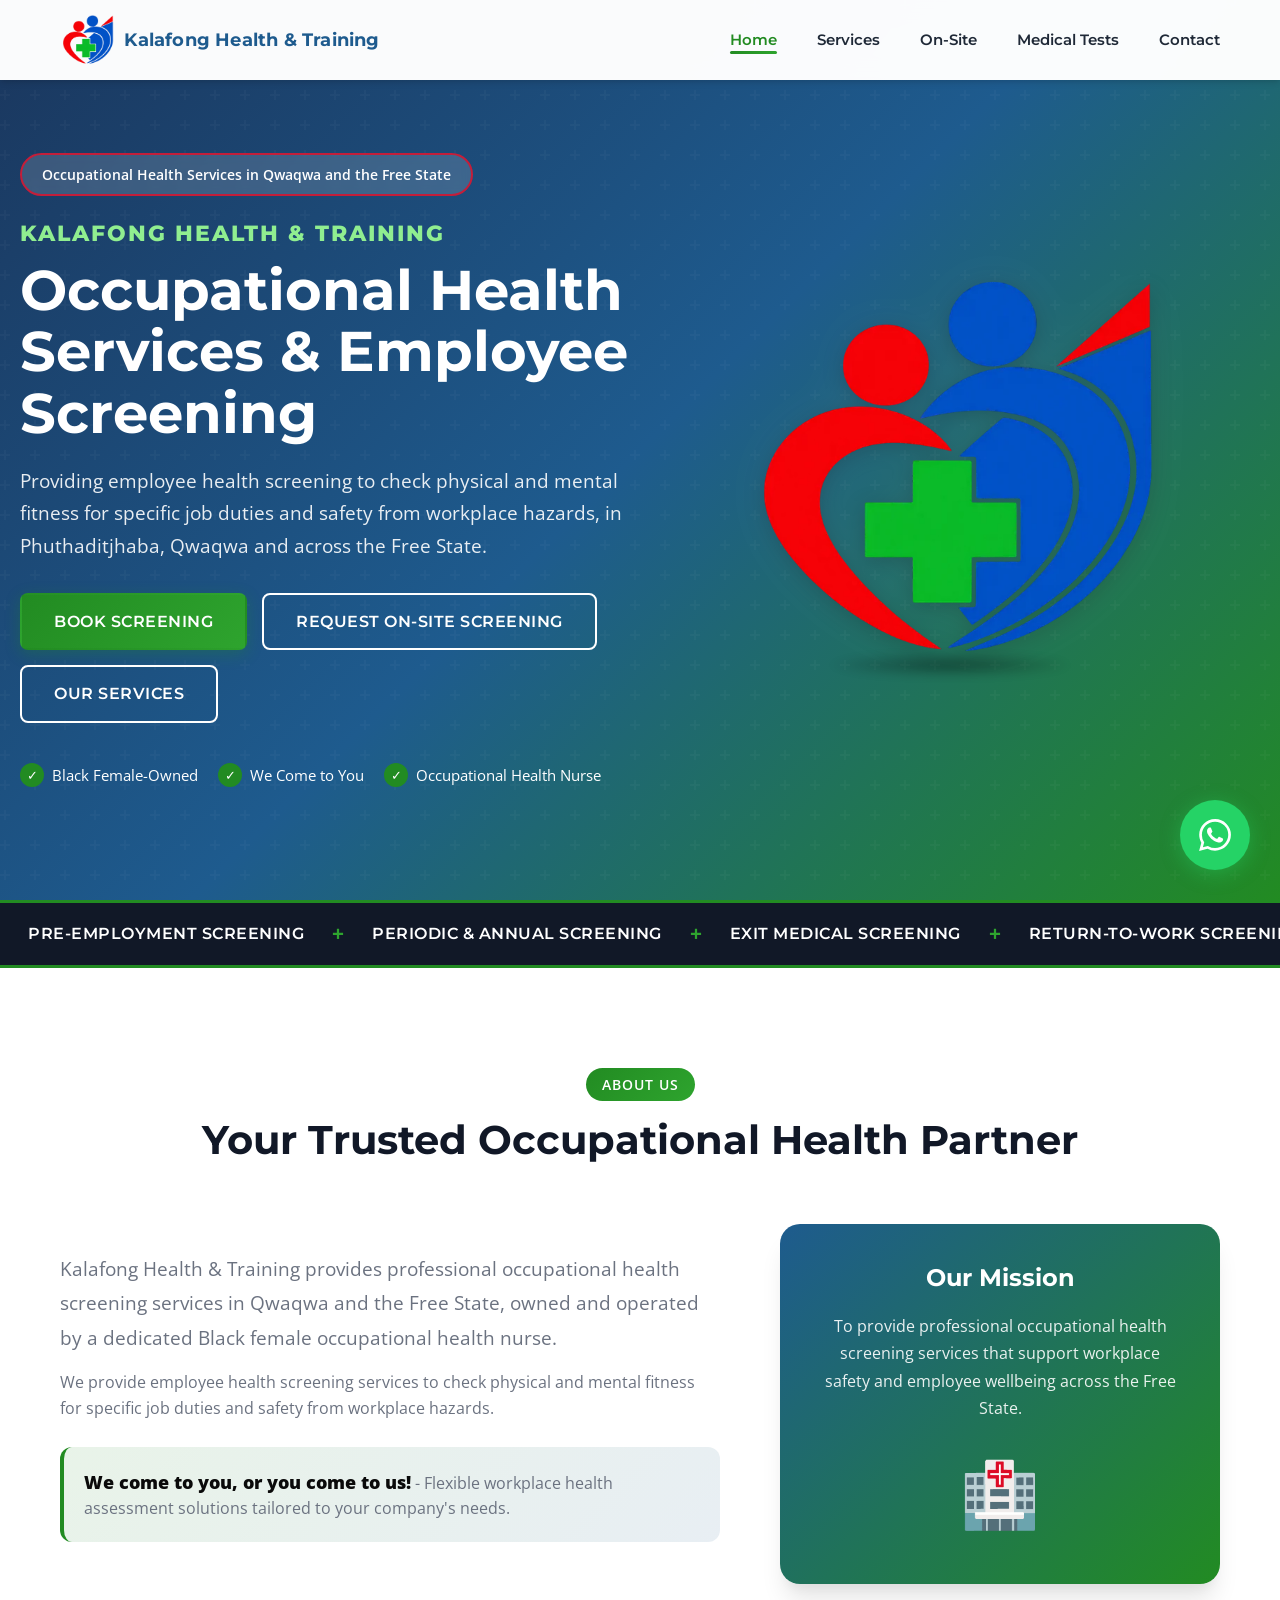
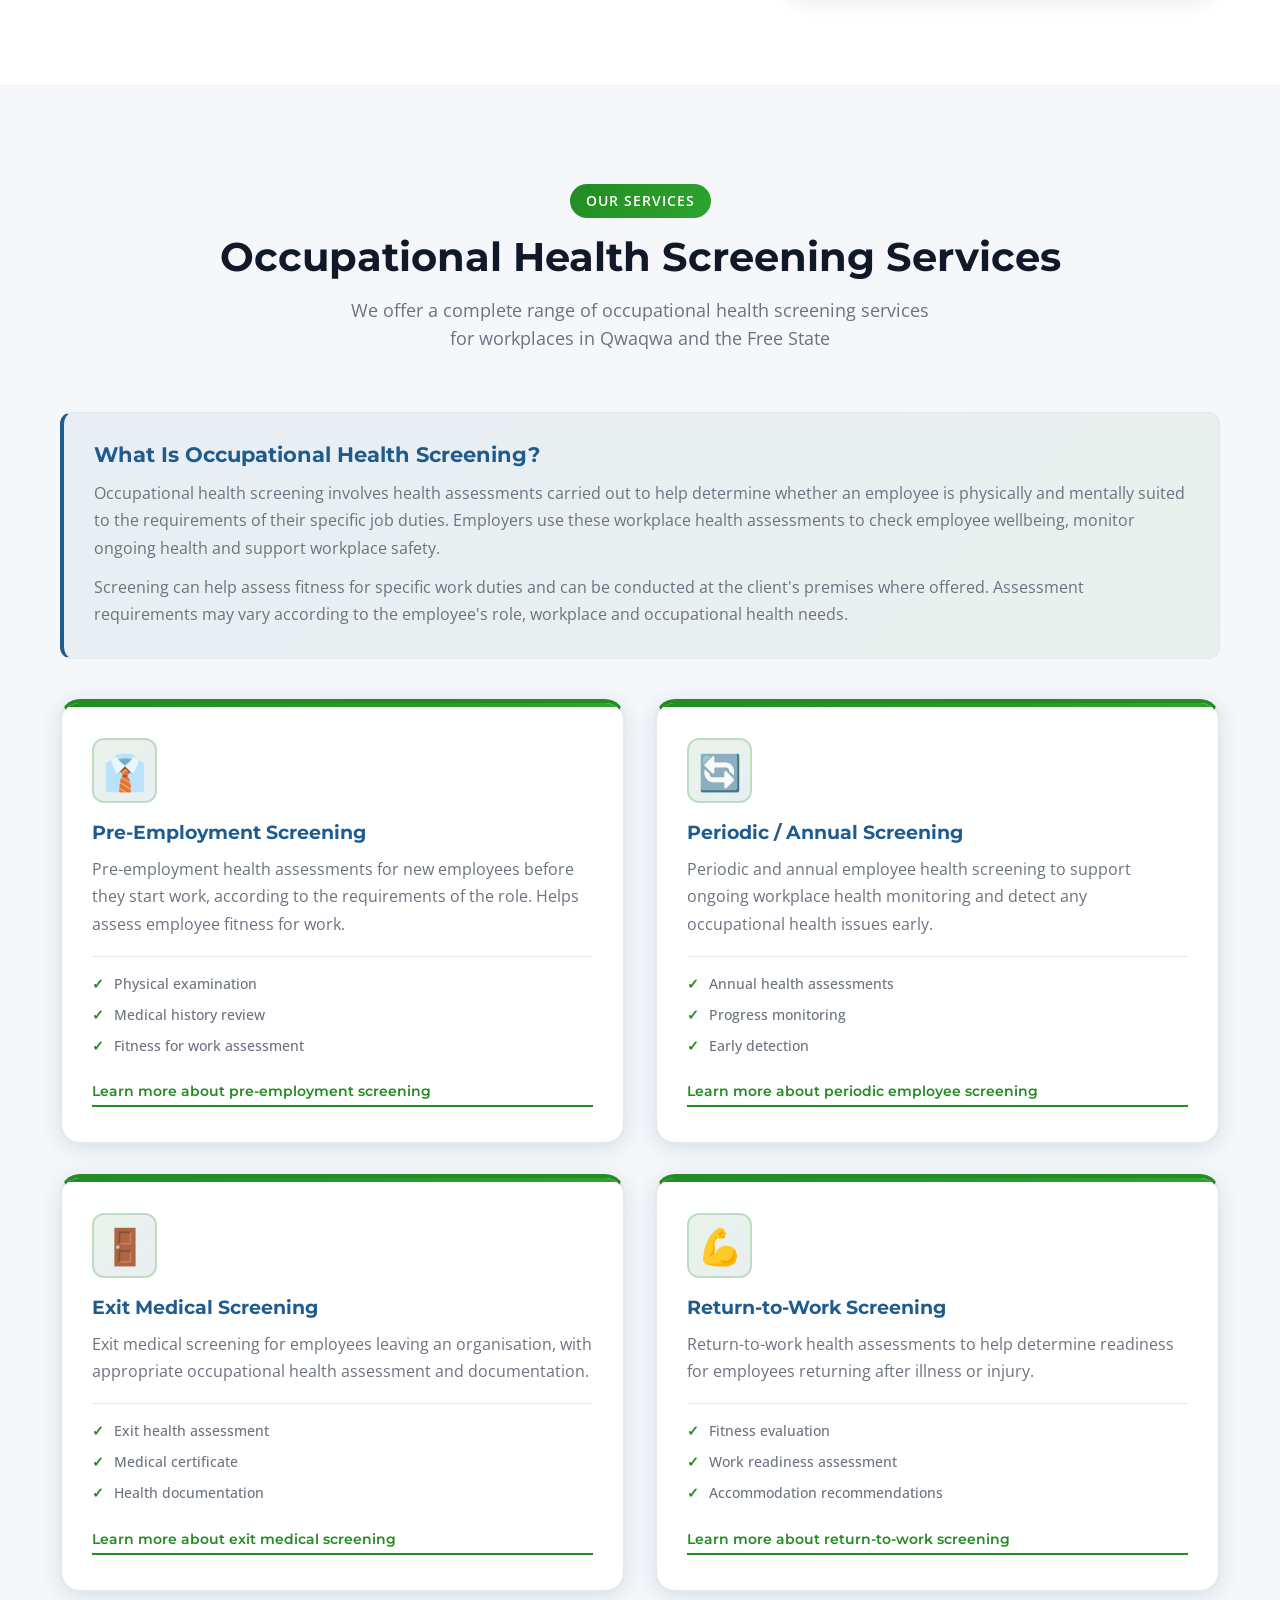
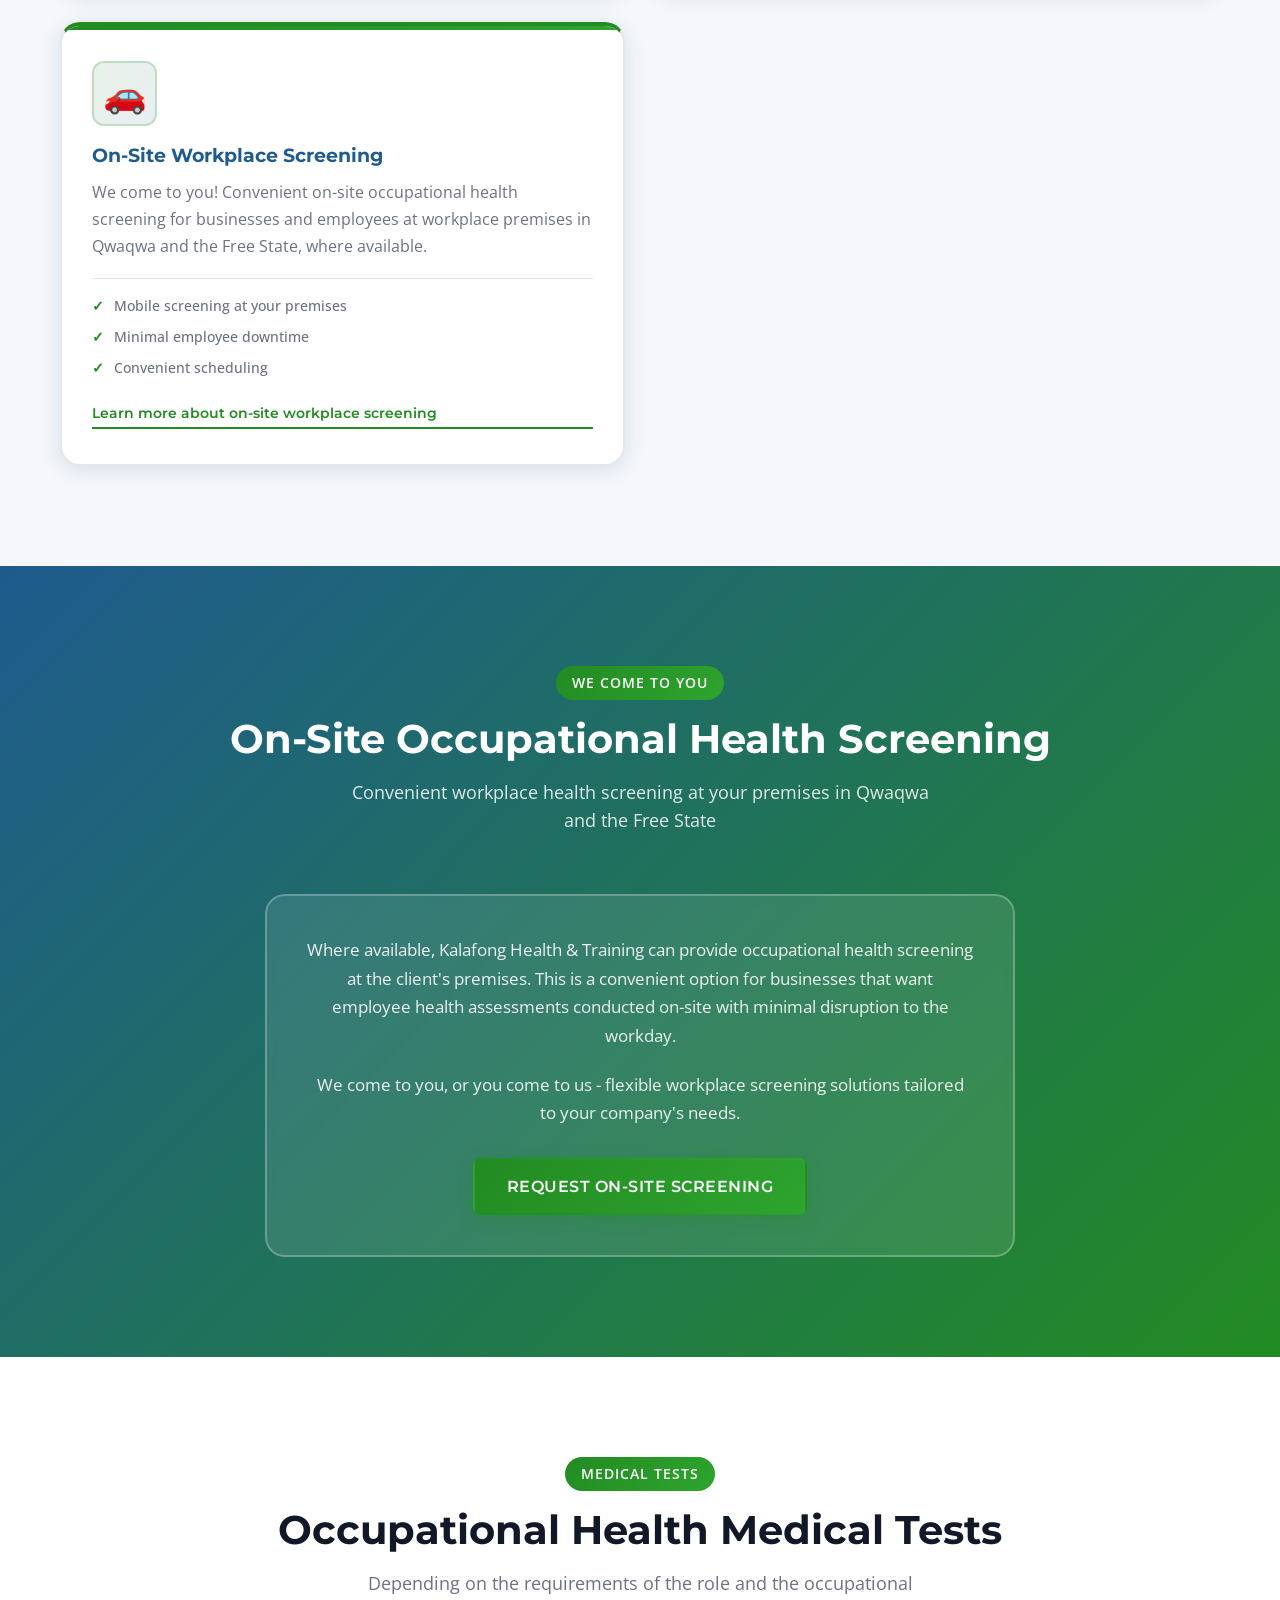
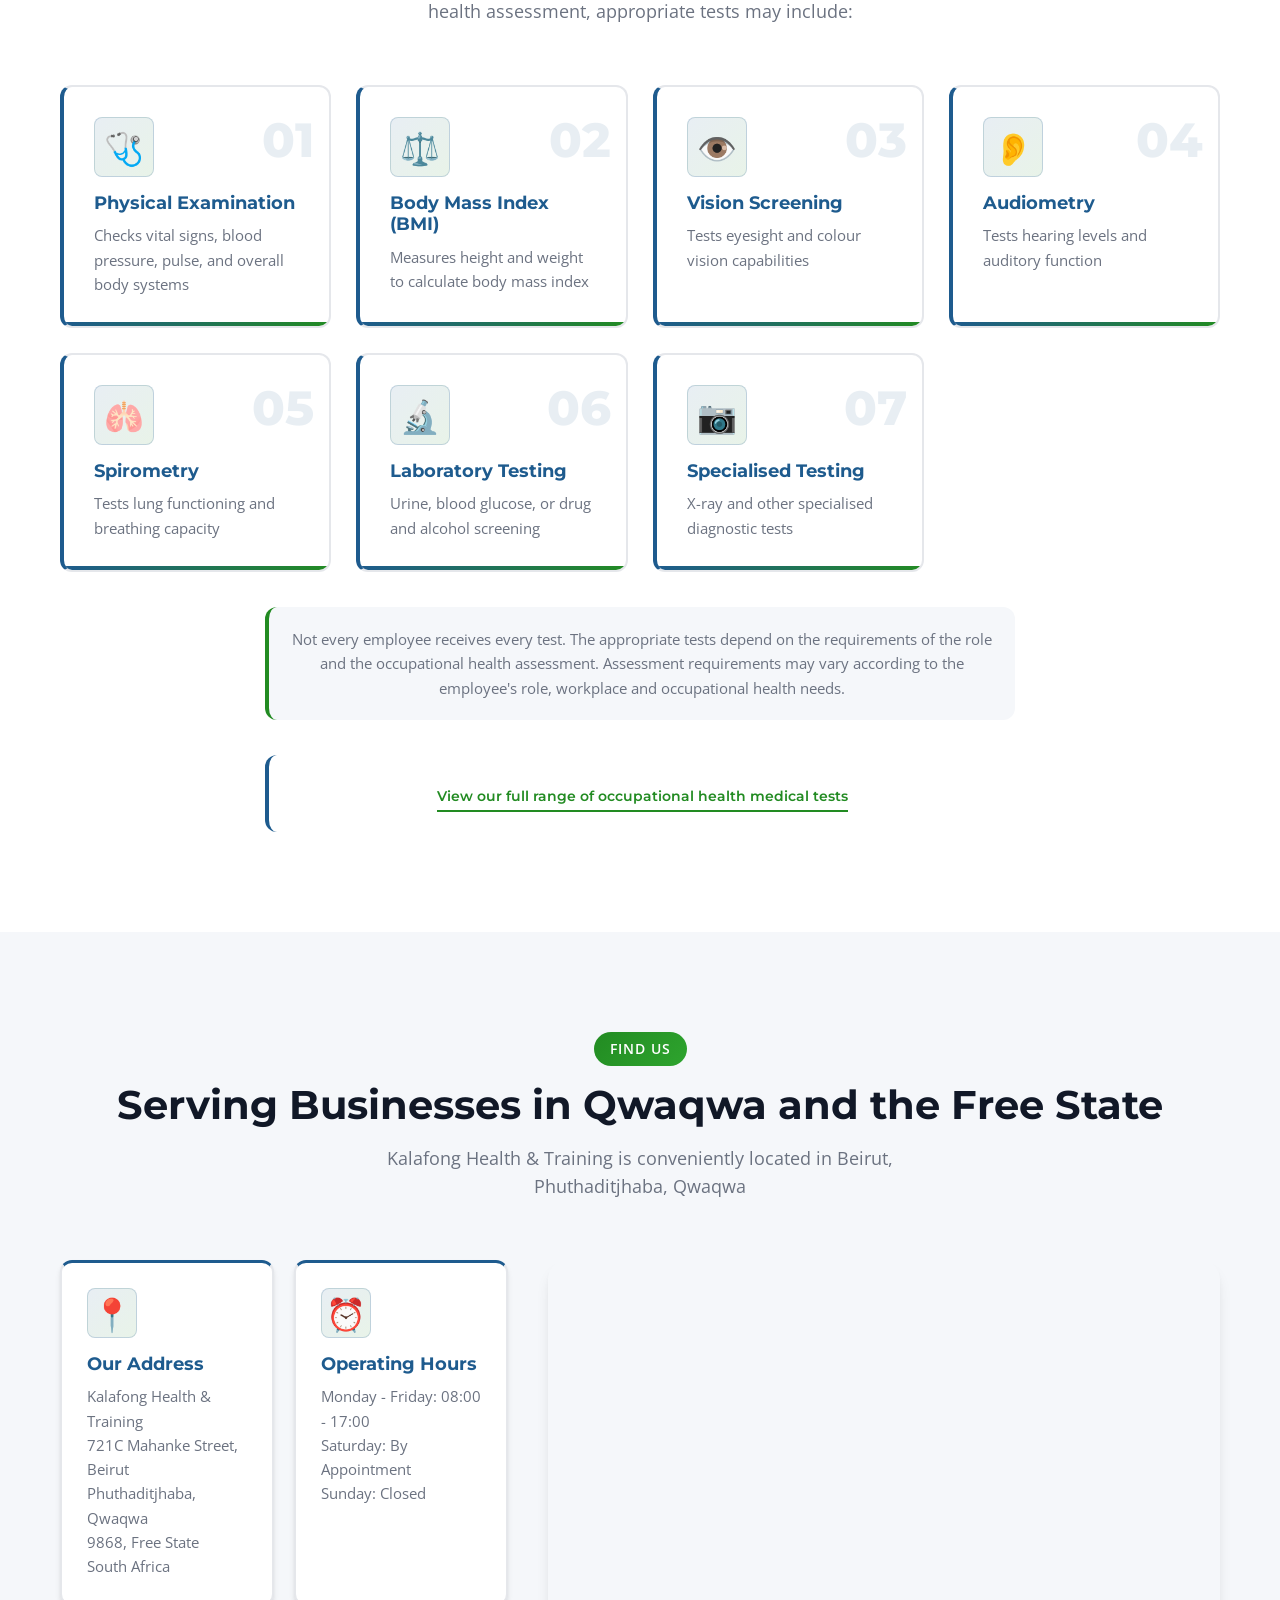
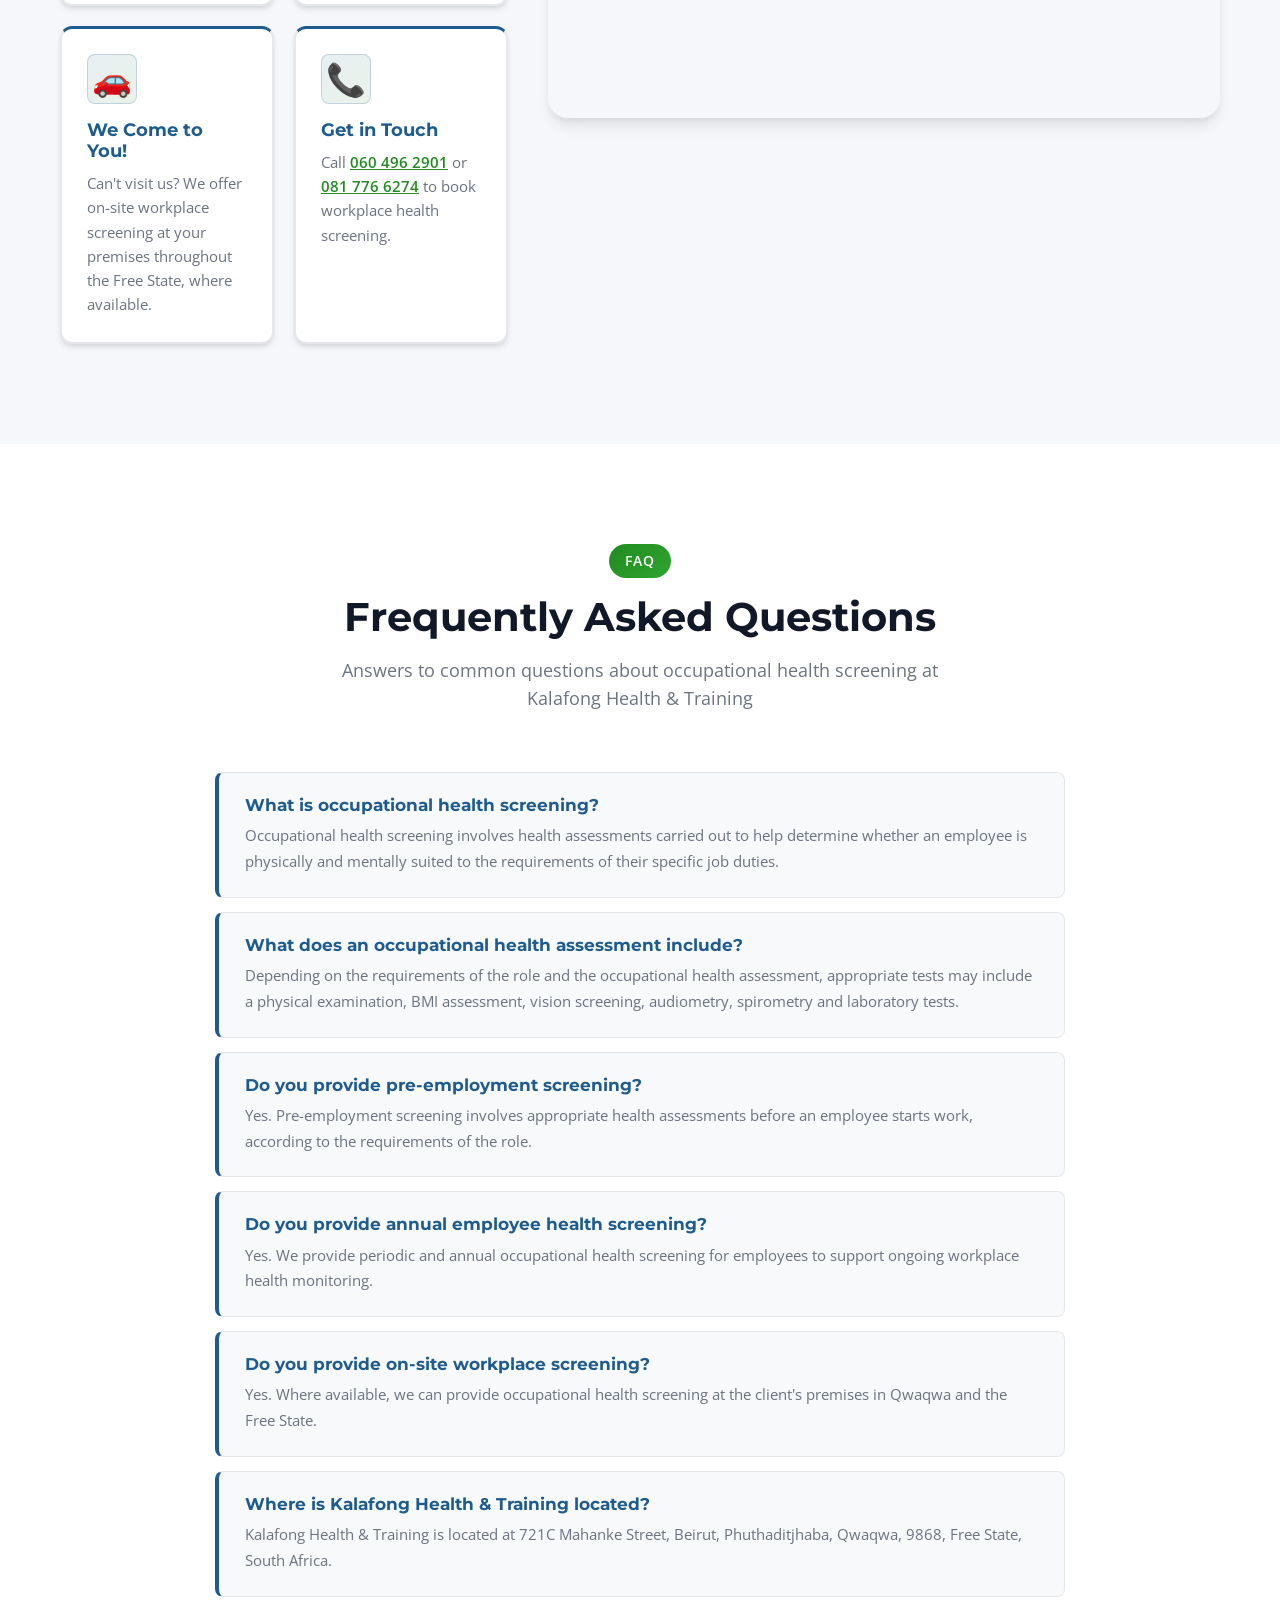
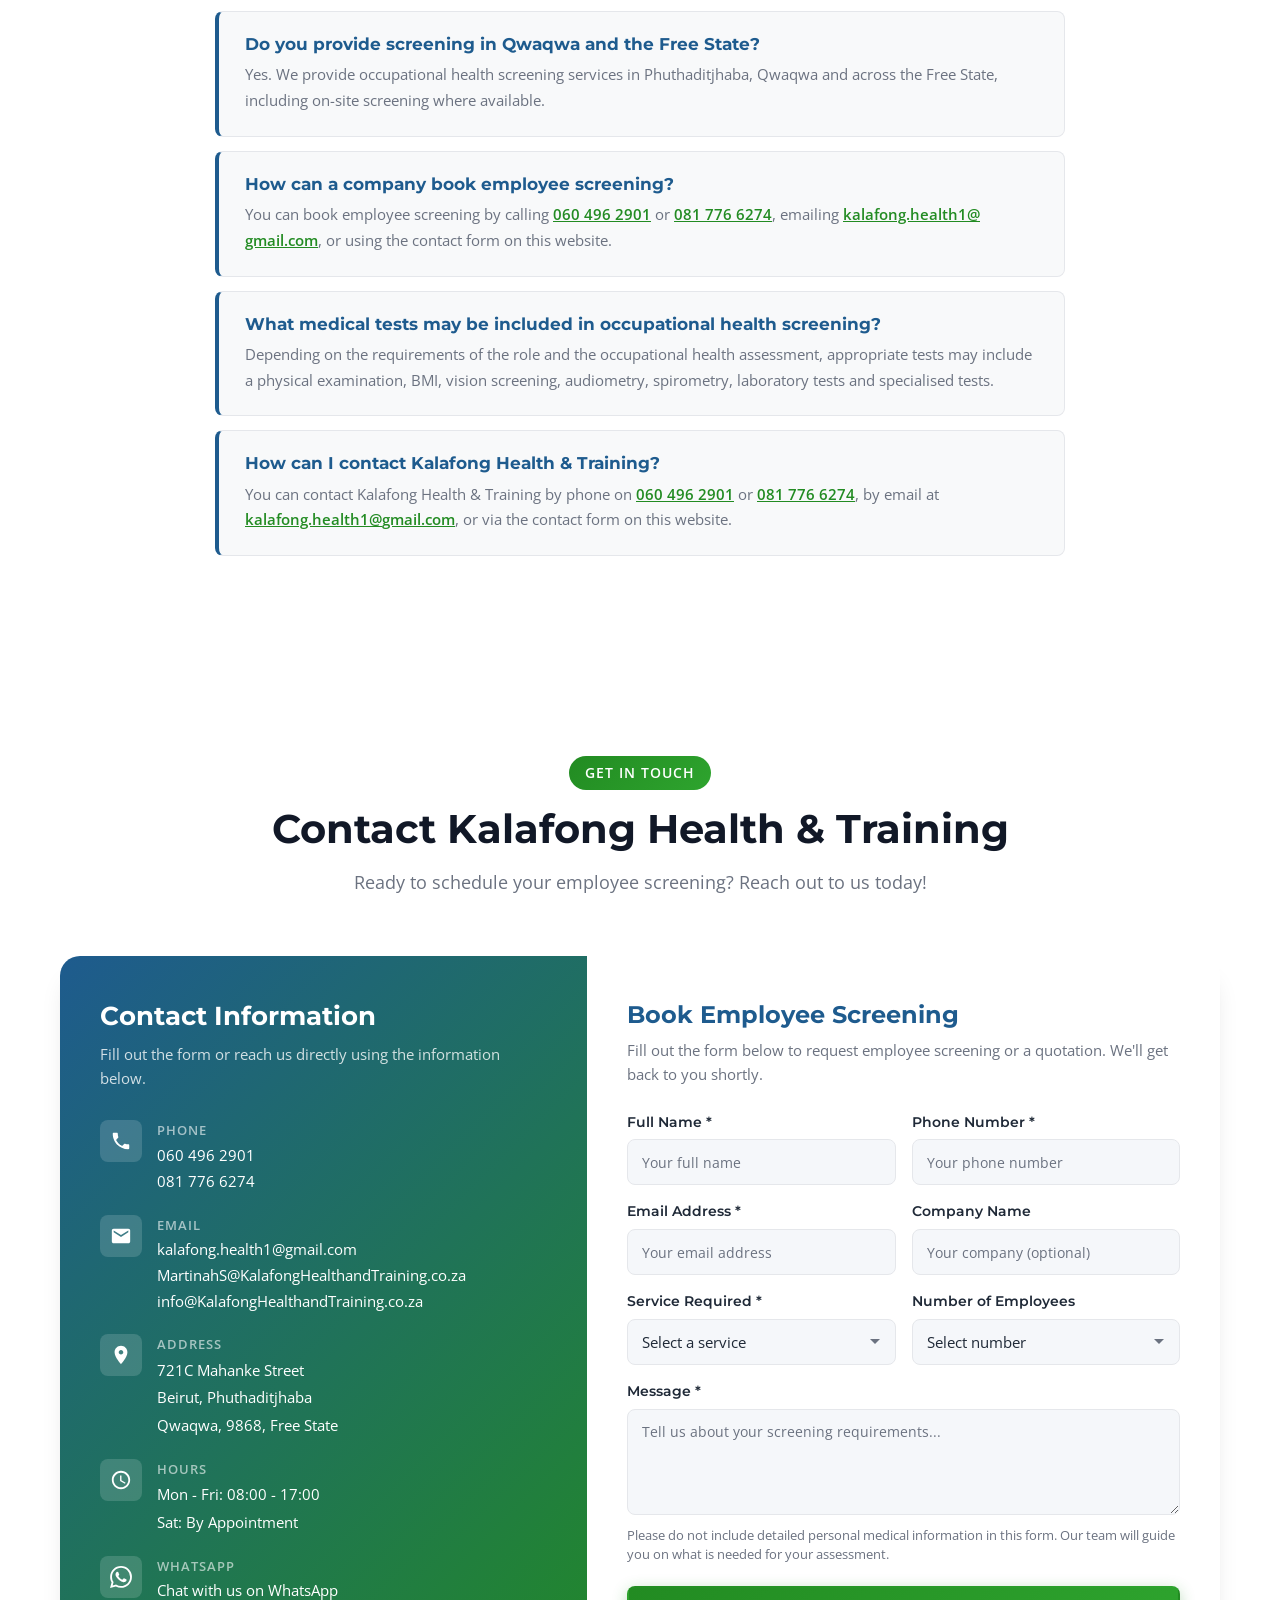
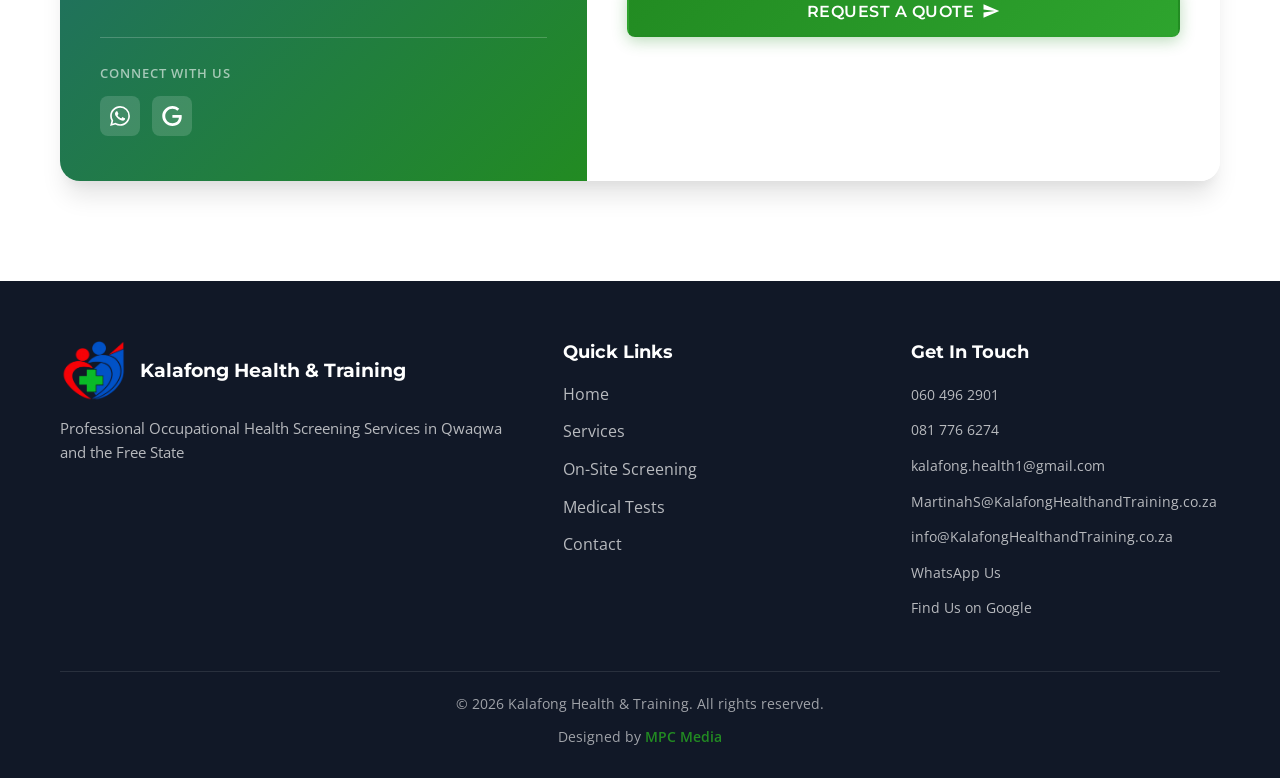
==== commit 2acf3fec: "Add files via upload" ====
--- a/index.html
+++ b/index.html
@@ -6,7 +6,7 @@
     <meta name="color-scheme" content="light">
     <!--
     =====================================================
-    KALAFONG HEALTH & TRAINING â€” SITE CONFIGURATION
+    KALAFONG HEALTH & TRAINING - SITE CONFIGURATION
     =====================================================
     SITE_URL: replace the value below with the final confirmed
     domain once it is available (e.g. https://www.kalafonghealthandtraining.co.za/).
@@ -249,15 +249,15 @@
             </div>
             <div class="hero-features">
                 <div class="feature">
-                    <span class="feature-icon">âœ“</span>
+                    <span class="feature-icon">&#x2713;</span>
                     <span>Black Female-Owned</span>
                 </div>
                 <div class="feature">
-                    <span class="feature-icon">âœ“</span>
+                    <span class="feature-icon">&#x2713;</span>
                     <span>We Come to You</span>
                 </div>
                 <div class="feature">
-                    <span class="feature-icon">âœ“</span>
+                    <span class="feature-icon">&#x2713;</span>
                     <span>Occupational Health Nurse</span>
                 </div>
             </div>
@@ -335,7 +335,7 @@
                     <div class="about-card">
                         <h3>Our Mission</h3>
                         <p>To provide professional occupational health screening services that support workplace safety and employee wellbeing across the Free State.</p>
-                        <div class="mission-icon">ðŸ¥</div>
+                        <div class="mission-icon">&#x1F3E5;</div>
                     </div>
                 </div>
             </div>
@@ -365,7 +365,7 @@
             <div class="services-grid">
                 <!-- Service 1 -->
                 <div class="service-card" id="pre-employment-screening">
-                    <div class="service-icon">ðŸ‘”</div>
+                    <div class="service-icon">&#x1F454;</div>
                     <h3 class="service-title">Pre-Employment Screening</h3>
                     <p class="service-description">
                         Pre-employment health assessments for new employees before they start work, according to the requirements of the role. Helps assess employee fitness for work.
@@ -380,7 +380,7 @@
 
                 <!-- Service 2 -->
                 <div class="service-card" id="periodic-health-screening">
-                    <div class="service-icon">ðŸ”„</div>
+                    <div class="service-icon">&#x1F504;</div>
                     <h3 class="service-title">Periodic / Annual Screening</h3>
                     <p class="service-description">
                         Periodic and annual employee health screening to support ongoing workplace health monitoring and detect any occupational health issues early.
@@ -395,7 +395,7 @@
 
                 <!-- Service 3 -->
                 <div class="service-card" id="exit-medical-screening">
-                    <div class="service-icon">ðŸšª</div>
+                    <div class="service-icon">&#x1F6AA;</div>
                     <h3 class="service-title">Exit Medical Screening</h3>
                     <p class="service-description">
                         Exit medical screening for employees leaving an organisation, with appropriate occupational health assessment and documentation.
@@ -410,7 +410,7 @@
 
                 <!-- Service 4 -->
                 <div class="service-card" id="return-to-work-screening">
-                    <div class="service-icon">ðŸ’ª</div>
+                    <div class="service-icon">&#x1F4AA;</div>
                     <h3 class="service-title">Return-to-Work Screening</h3>
                     <p class="service-description">
                         Return-to-work health assessments to help determine readiness for employees returning after illness or injury.
@@ -425,7 +425,7 @@
 
                 <!-- Service 5: On-site -->
                 <div class="service-card" id="on-site-occupational-health">
-                    <div class="service-icon">ðŸš—</div>
+                    <div class="service-icon">&#x1F697;</div>
                     <h3 class="service-title">On-Site Workplace Screening</h3>
                     <p class="service-description">
                         We come to you! Convenient on-site occupational health screening for businesses and employees at workplace premises in Qwaqwa and the Free State, where available.
@@ -475,7 +475,7 @@
                 <!-- Test 1 -->
                 <div class="test-card">
                     <div class="test-number">01</div>
-                    <div class="test-icon">ðŸ©º</div>
+                    <div class="test-icon">&#x1FA7A;</div>
                     <h3 class="test-title">Physical Examination</h3>
                     <p class="test-description">Checks vital signs, blood pressure, pulse, and overall body systems</p>
                 </div>
@@ -483,7 +483,7 @@
                 <!-- Test 2 -->
                 <div class="test-card">
                     <div class="test-number">02</div>
-                    <div class="test-icon">âš–ï¸</div>
+                    <div class="test-icon">&#x2696;&#xFE0F;</div>
                     <h3 class="test-title">Body Mass Index (BMI)</h3>
                     <p class="test-description">Measures height and weight to calculate body mass index</p>
                 </div>
@@ -491,7 +491,7 @@
                 <!-- Test 3 -->
                 <div class="test-card">
                     <div class="test-number">03</div>
-                    <div class="test-icon">ðŸ‘ï¸</div>
+                    <div class="test-icon">&#x1F441;&#xFE0F;</div>
                     <h3 class="test-title">Vision Screening</h3>
                     <p class="test-description">Tests eyesight and colour vision capabilities</p>
                 </div>
@@ -499,7 +499,7 @@
                 <!-- Test 4 -->
                 <div class="test-card">
                     <div class="test-number">04</div>
-                    <div class="test-icon">ðŸ‘‚</div>
+                    <div class="test-icon">&#x1F442;</div>
                     <h3 class="test-title">Audiometry</h3>
                     <p class="test-description">Tests hearing levels and auditory function</p>
                 </div>
@@ -507,7 +507,7 @@
                 <!-- Test 5 -->
                 <div class="test-card">
                     <div class="test-number">05</div>
-                    <div class="test-icon">ðŸ«</div>
+                    <div class="test-icon">&#x1FAC1;</div>
                     <h3 class="test-title">Spirometry</h3>
                     <p class="test-description">Tests lung functioning and breathing capacity</p>
                 </div>
@@ -515,7 +515,7 @@
                 <!-- Test 6 -->
                 <div class="test-card">
                     <div class="test-number">06</div>
-                    <div class="test-icon">ðŸ”¬</div>
+                    <div class="test-icon">&#x1F52C;</div>
                     <h3 class="test-title">Laboratory Testing</h3>
                     <p class="test-description">Urine, blood glucose, or drug and alcohol screening</p>
                 </div>
@@ -523,7 +523,7 @@
                 <!-- Test 7 -->
                 <div class="test-card">
                     <div class="test-number">07</div>
-                    <div class="test-icon">ðŸ“·</div>
+                    <div class="test-icon">&#x1F4F7;</div>
                     <h3 class="test-title">Specialised Testing</h3>
                     <p class="test-description">X-ray and other specialised diagnostic tests</p>
                 </div>
@@ -548,22 +548,22 @@
             <div class="location-content">
                 <div class="location-info">
                     <div class="location-card">
-                        <div class="location-icon">ðŸ“</div>
+                        <div class="location-icon">&#x1F4CD;</div>
                         <h3>Our Address</h3>
                         <p>Kalafong Health &amp; Training<br>721C Mahanke Street, Beirut<br>Phuthaditjhaba, Qwaqwa<br>9868, Free State<br>South Africa</p>
                     </div>
                     <div class="location-card">
-                        <div class="location-icon">â°</div>
+                        <div class="location-icon">&#x23F0;</div>
                         <h3>Operating Hours</h3>
                         <p>Monday - Friday: 08:00 - 17:00<br>Saturday: By Appointment<br>Sunday: Closed</p>
                     </div>
                     <div class="location-card">
-                        <div class="location-icon">ðŸš—</div>
+                        <div class="location-icon">&#x1F697;</div>
                         <h3>We Come to You!</h3>
                         <p>Can't visit us? We offer on-site workplace screening at your premises throughout the Free State, where available.</p>
                     </div>
                     <div class="location-card">
-                        <div class="location-icon">ðŸ“ž</div>
+                        <div class="location-icon">&#x1F4DE;</div>
                         <h3>Get in Touch</h3>
                         <p>Call <a href="tel:+27604962901">060 496 2901</a> or <a href="tel:+27817766274">081 776 6274</a> to book workplace health screening.</p>
                     </div>
@@ -778,7 +778,7 @@
                             </button>
                         </form>
                         <div class="form-success" id="form-success" style="display: none;" role="status" aria-live="polite">
-                            <div class="success-icon">âœ“</div>
+                            <div class="success-icon">&#x2713;</div>
                             <h4>Message Sent Successfully!</h4>
                             <p>Thank you for contacting us. We'll get back to you shortly.</p>
                         </div>
